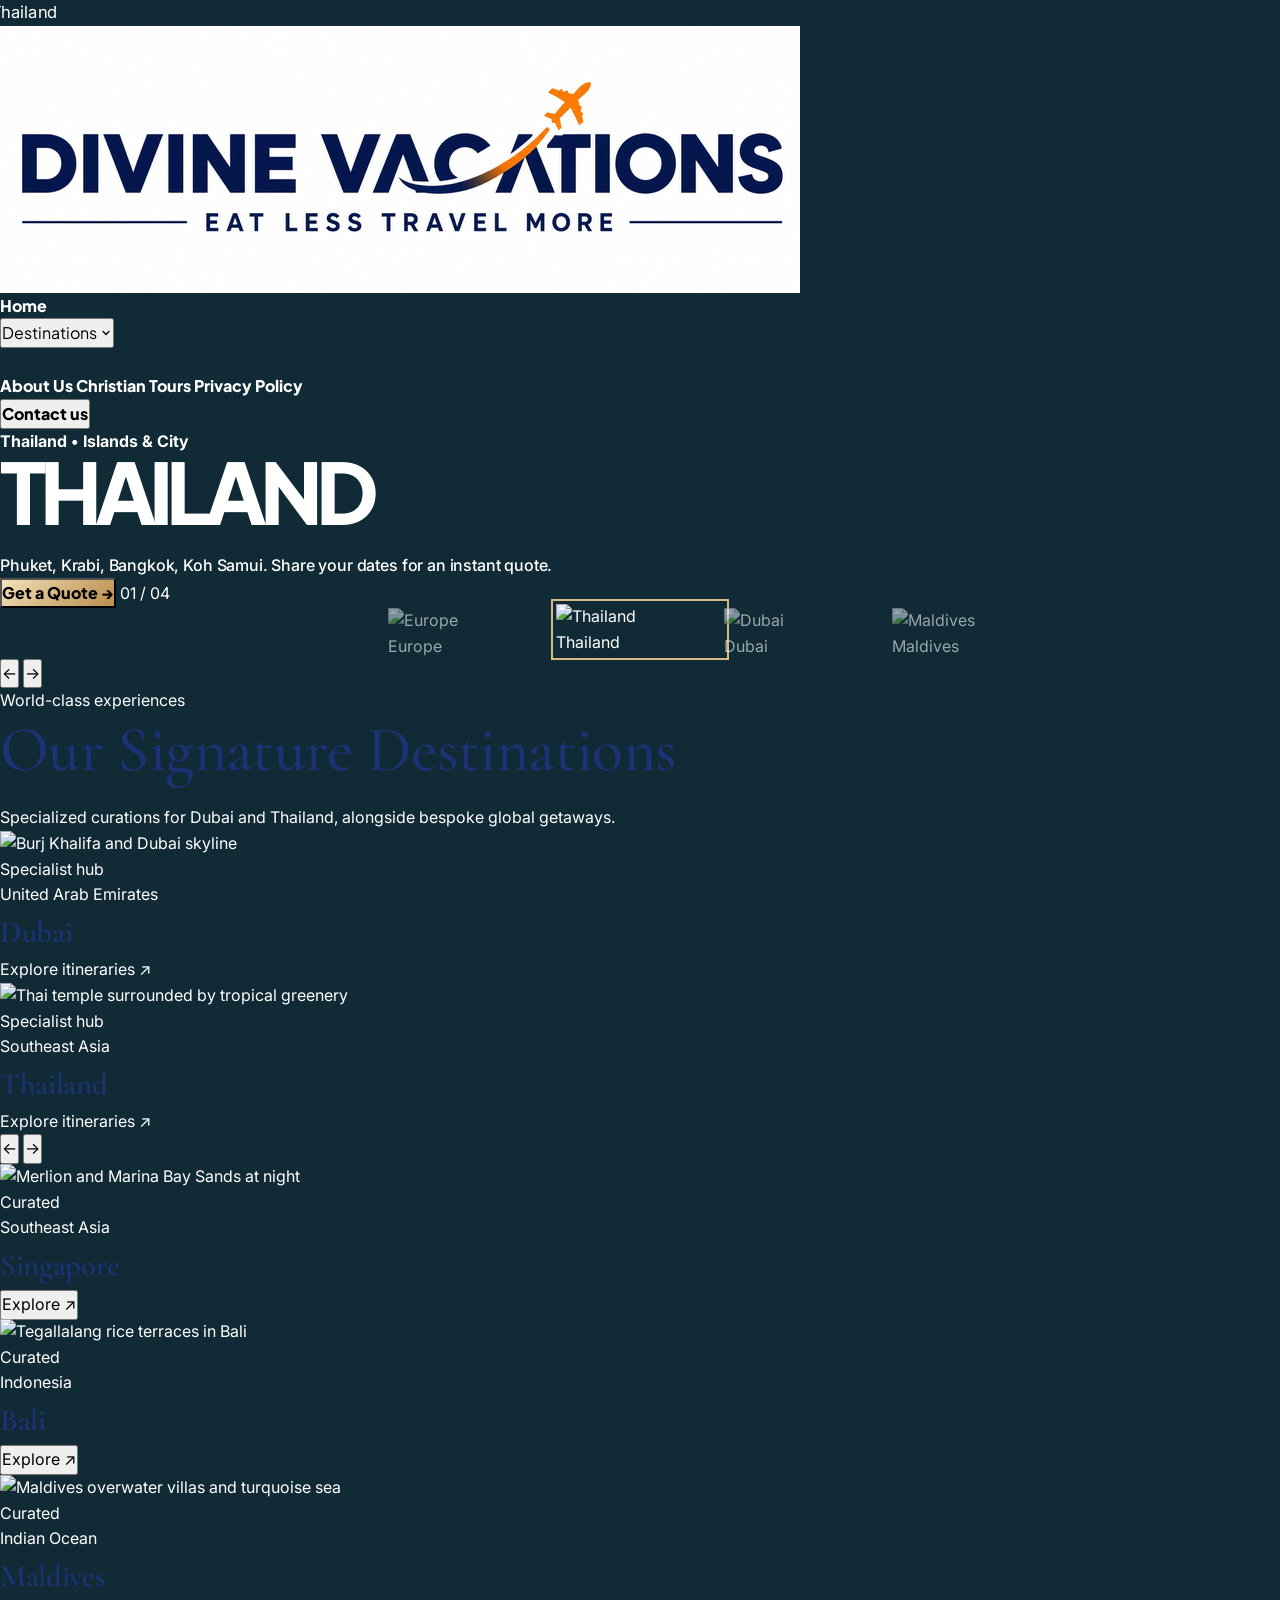
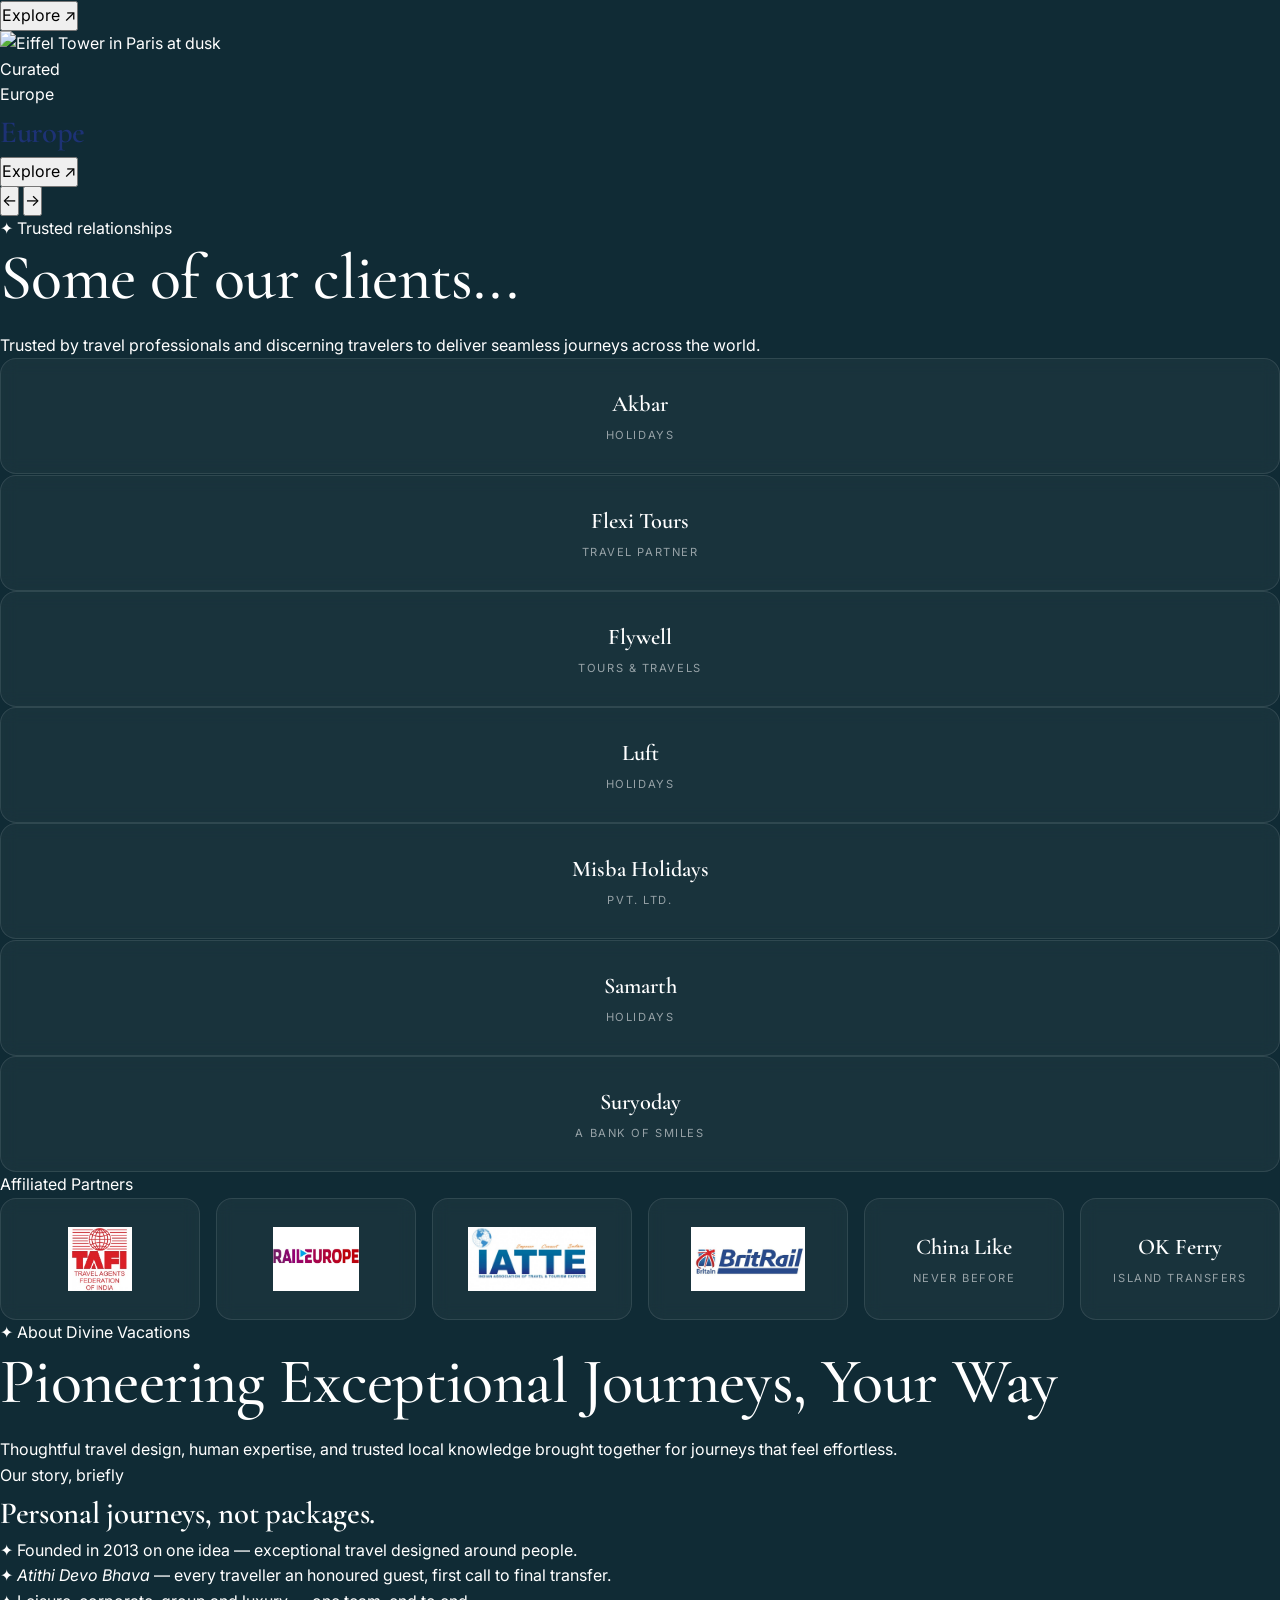
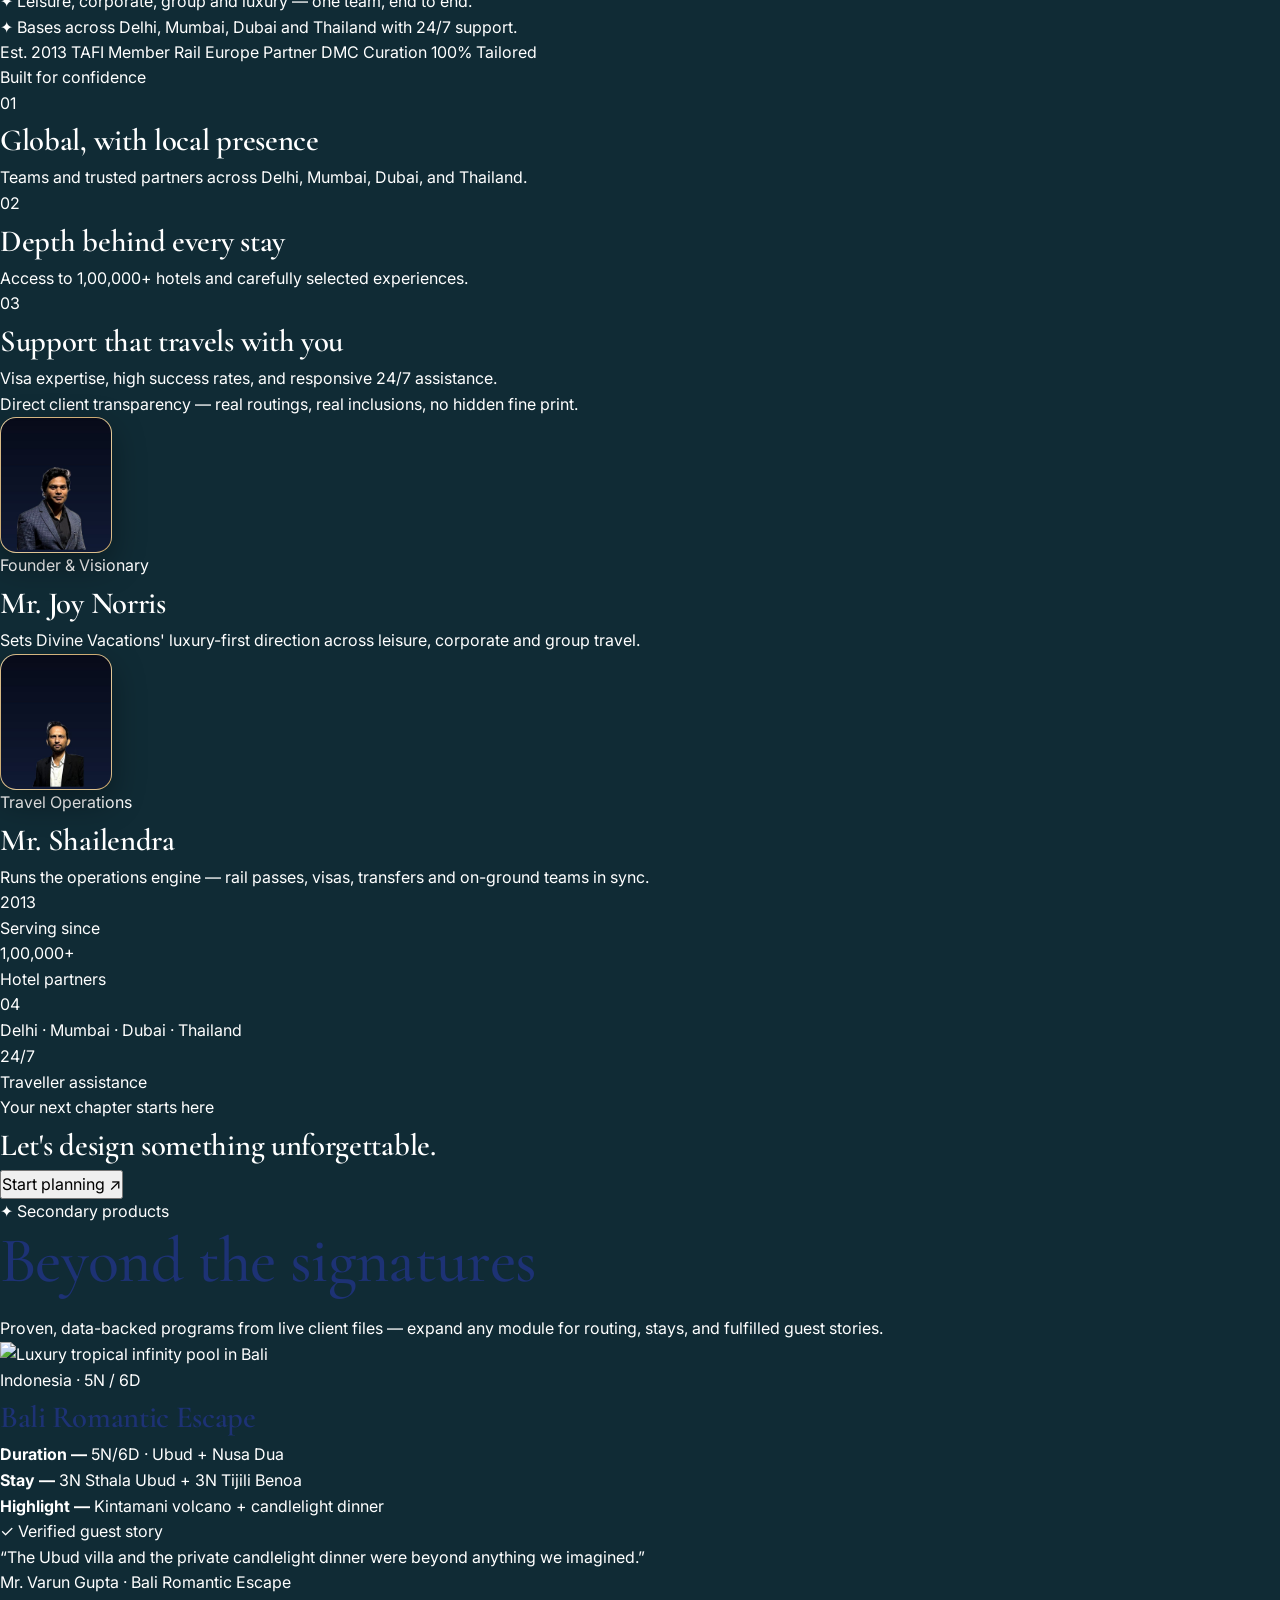
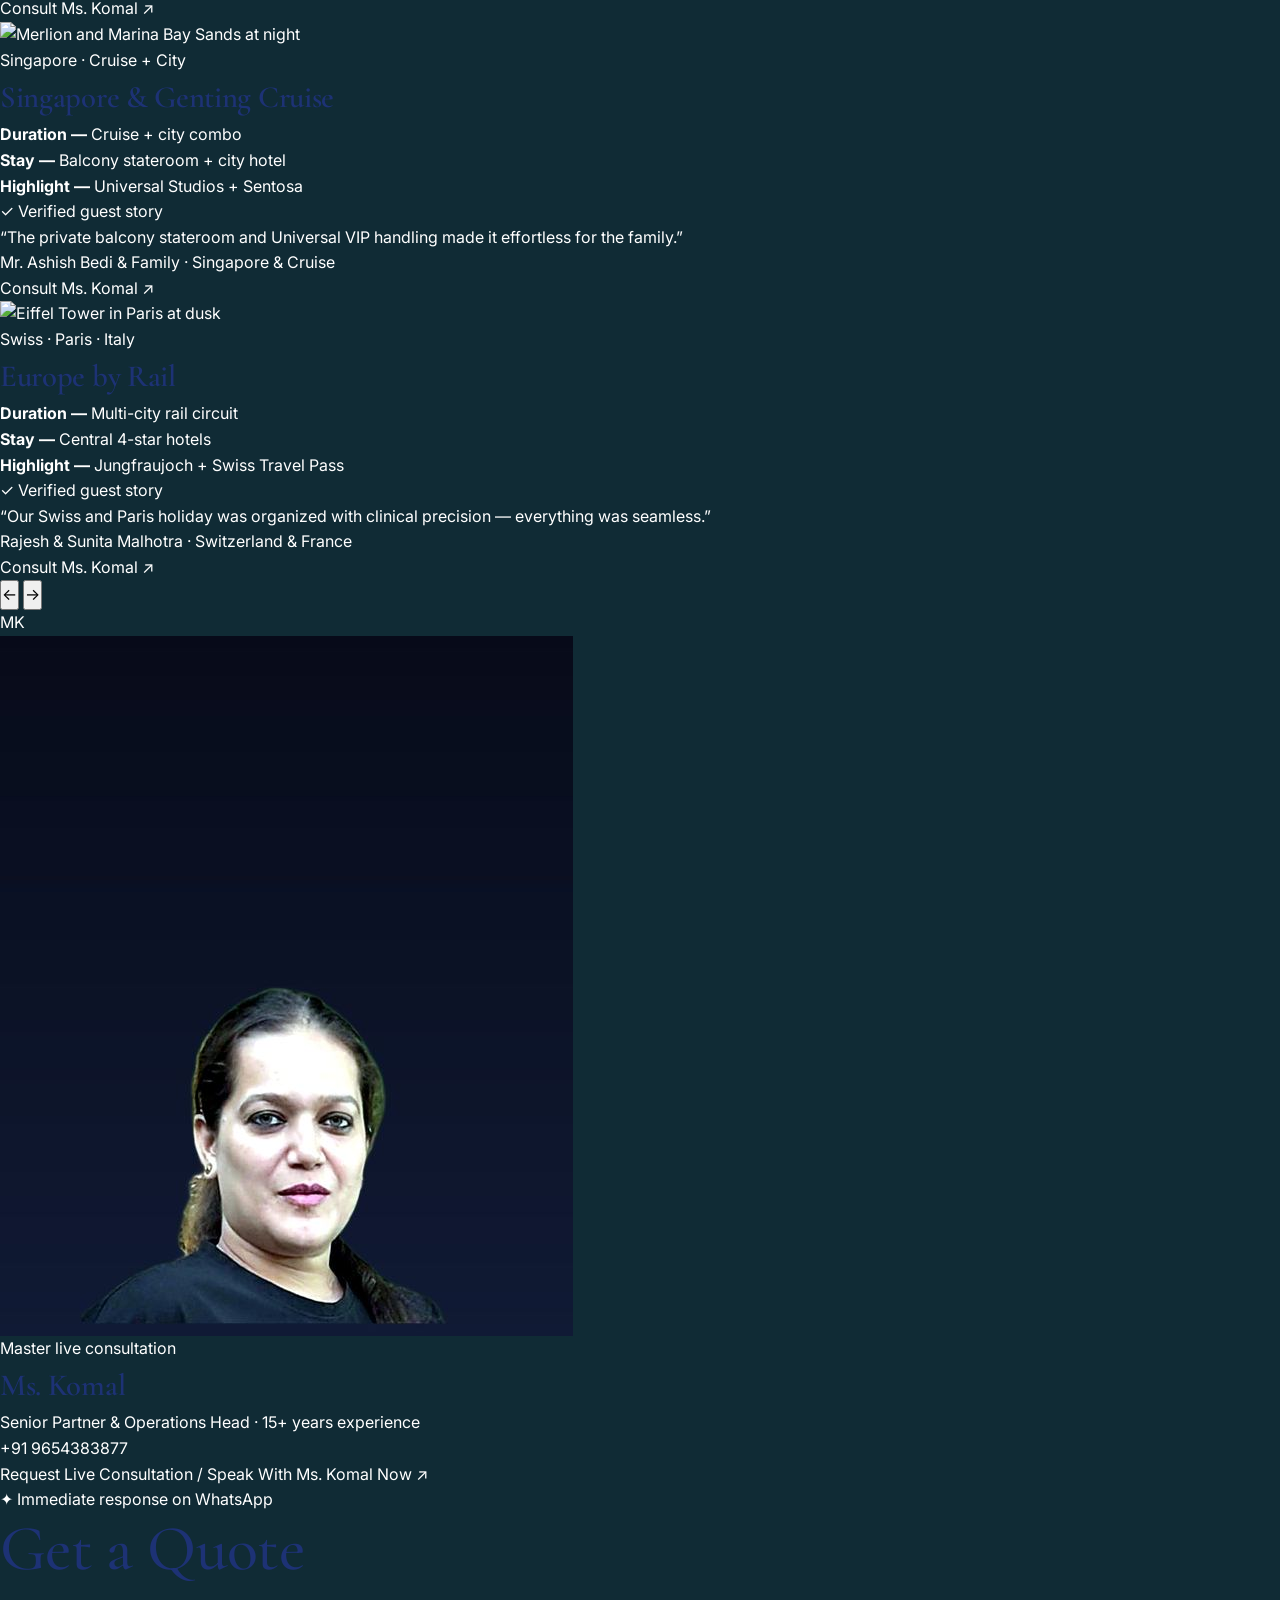
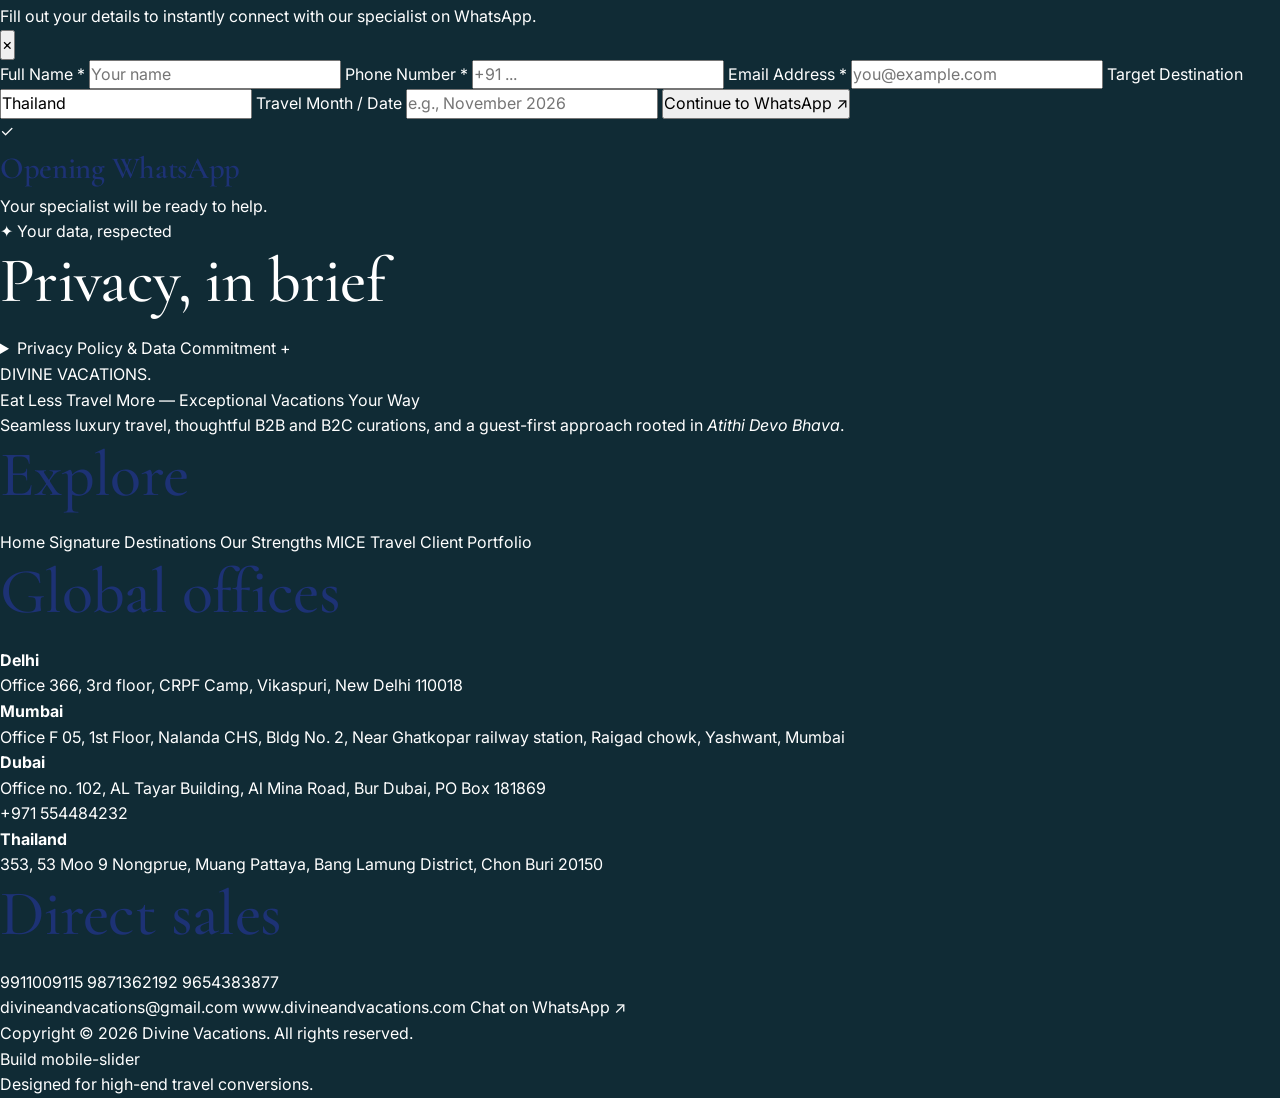
==== index.html @ e7f06c21 "Hero thumbs: store-line queue (fixed frame, array rotation, centered active, stable arrows)" ====
<!doctype html>
<html lang="en" class="bg-[#102b35]">
<head>
  <meta charset="UTF-8" />
  <meta name="viewport" content="width=device-width, initial-scale=1.0" />
  <meta name="description" content="Divine Vacations creates tailored luxury journeys across Asia and the Indian Ocean." />
  <title>Divine Vacations — Curated Journeys</title>

  <script src="https://cdn.tailwindcss.com"></script>
  <script>
    tailwind.config = {
      theme: {
        extend: {
          fontFamily: {
            sans: ["Inter", "sans-serif"],
            serif: ["Cormorant Garamond", "serif"],
            display: ["Plus Jakarta Sans", "sans-serif"]
          },
          colors: {
            ink: "#102b35",
            champagne: "#d8b986"
          }
        }
      }
    };
  </script>

  <link rel="preconnect" href="https://fonts.googleapis.com" />
  <link rel="preconnect" href="https://fonts.gstatic.com" crossorigin />
  <link
    href="https://fonts.googleapis.com/css2?family=Cormorant+Garamond:wght@500;600;700&family=Inter:wght@400;500;600&family=Plus+Jakarta+Sans:wght@600;700;800&display=swap"
    rel="stylesheet"
  />
  <link
    rel="stylesheet"
    href="https://cdn.jsdelivr.net/npm/swiper@11/swiper-bundle.min.css"
  />
  <!-- Swiper.js + GSAP engines -->
  <script src="https://cdn.jsdelivr.net/npm/swiper@11/swiper-bundle.min.js"></script>
  <script src="https://cdnjs.cloudflare.com/ajax/libs/gsap/3.12.2/gsap.min.js"></script>
  <script src="https://cdnjs.cloudflare.com/ajax/libs/gsap/3.12.2/ScrollTrigger.min.js"></script>

  <!-- Portal stylesheet (sections below the hero + quote modal) -->
  <link rel="stylesheet" href="./styles.css" />

  <style>
    * {
      box-sizing: border-box;
    }

    html,
    body {
      margin: 0;
      min-width: 320px;
      background: #102b35;
    }

    body {
      color: white;
      font-family: Inter, sans-serif;
    }

    .swiper-slide {
      height: auto;
    }

    .thumbs .swiper-slide {
      opacity: 0.58;
      cursor: pointer;
      transition:
        opacity 0.25s ease,
        transform 0.25s ease;
    }

    .thumbs .swiper-slide-thumb-active {
      opacity: 1;
      transform: translateY(-4px);
    }

    .thumbs .swiper-slide-thumb-active .thumb-frame {
      outline: 2px solid #d8b986;
      outline-offset: 3px;
    }

    /* Hero thumb store-line queue: fixed frame, cards cycle inside it.
       Unlayered so it wins over Swiper's own slide-width stylesheet. */
    #thumb-slides {
      will-change: transform;
    }

    #thumb-slides > .swiper-slide {
      width: 10rem;
    }

    @media (min-width: 640px) {
      #thumb-slides > .swiper-slide {
        width: 11rem;
      }
    }

    @media (min-width: 768px) {
      #thumb-slides > .swiper-slide {
        width: 168px;
      }
    }

    .hero-image {
      transition: transform 1.8s cubic-bezier(0.2, 0.7, 0.2, 1);
    }

    .main-swiper .swiper-slide-active .hero-image {
      transform: scale(1.04);
    }

    #top header a,
    #top header nav,
    #top header button,
    #top [data-open-quote],
    #top #destinations {
      font-family: "Plus Jakarta Sans", sans-serif;
    }

    #top #slide-eyebrow,
    #top #destinations p {
      font-weight: 700;
    }

    #top #slide-title {
      font-family: "Plus Jakarta Sans", sans-serif;
      font-weight: 800;
      letter-spacing: -0.085em;
      line-height: 0.88;
      color: #fff;
    }

    #top #slide-description {
      font-weight: 500;
      letter-spacing: -0.01em;
    }

    /* Signature destinations: crisp white titles (beats global h-styles) */
    #top #featured-destinations h2,
    #top #featured-destinations h3 {
      color: #fff;
      text-shadow: 0 2px 16px rgba(0, 0, 0, 0.55);
    }

    #top [data-open-quote],
    #top header a {
      font-weight: 800;
    }

    @keyframes ctaGlow {
      0%,
      100% {
        box-shadow:
          0 0 0 0 rgba(216, 185, 134, 0.55),
          0 8px 30px rgba(216, 185, 134, 0.25);
      }
      50% {
        box-shadow:
          0 0 0 12px rgba(216, 185, 134, 0),
          0 8px 38px rgba(216, 185, 134, 0.5);
      }
    }

    @keyframes ctaSheen {
      0% {
        left: -70%;
      }
      55%,
      100% {
        left: 140%;
      }
    }

    .btn-dynamic {
      position: relative;
      overflow: hidden;
      background: linear-gradient(135deg, #f4e3bb 0%, #d8b986 45%, #b98f4e 100%);
      animation: ctaGlow 2.6s ease-in-out infinite;
    }

    .btn-dynamic::after {
      content: "";
      position: absolute;
      top: 0;
      left: -70%;
      width: 45%;
      height: 100%;
      background: linear-gradient(
        100deg,
        transparent,
        rgba(255, 255, 255, 0.75),
        transparent
      );
      transform: skewX(-20deg);
      animation: ctaSheen 3.2s ease-in-out infinite;
      pointer-events: none;
    }

    .btn-dynamic:hover {
      background: #f1dcb5;
    }

    /* Destinations dropdown (glass, midnight) */
    #dest-dropdown-menu {
      opacity: 0;
      visibility: hidden;
      transform: translate(-50%, 8px);
      transition:
        opacity 0.22s ease,
        transform 0.22s ease,
        visibility 0.22s;
      pointer-events: none;
    }

    #dest-dropdown.open #dest-dropdown-menu {
      opacity: 1;
      visibility: visible;
      transform: translate(-50%, 0);
      pointer-events: auto;
    }

    #dest-dropdown.open #dest-chevron {
      transform: rotate(180deg);
    }

    /* Mobile snap carousels for card rows */
    @media (max-width: 1023.5px) {
      .snap-track {
        display: flex;
        overflow-x: auto;
        scroll-snap-type: x mandatory;
        -webkit-overflow-scrolling: touch;
        scrollbar-width: none;
        margin-left: -1.5rem;
        margin-right: -1.5rem;
        padding-left: 1.5rem;
        padding-right: 1.5rem;
        padding-bottom: 0.5rem;
      }

      .snap-track::-webkit-scrollbar {
        display: none;
      }

      .snap-track > * {
        flex: 0 0 78%;
        max-width: 78%;
        scroll-snap-align: center;
      }
    }

    @media (min-width: 640px) and (max-width: 1023.5px) {
      .snap-track > * {
        flex-basis: 47%;
        max-width: 47%;
      }
    }

    /* Animated CTA trailing arrows */
    .offering-action .offering-arrow {
      display: inline-block;
      transition: transform 0.3s ease;
    }

    .offering-card:hover .offering-arrow,
    .offering-action:active .offering-arrow {
      transform: translate(3px, -3px);
    }

    .offering-action:active {
      transform: scale(0.97);
    }

    /* Touch devices: CTAs are hover-revealed on desktop — keep visible */
    @media (hover: none) {
      .offering-action {
        transform: none;
        color: #fff;
      }
    }

    @media (prefers-reduced-motion: reduce) {
      *,
      *::before,
      *::after {
        scroll-behavior: auto !important;
        transition-duration: 0.01ms !important;
        animation-duration: 0.01ms !important;
      }

      .hero-image {
        transform: none !important;
      }
    }
  </style>
</head>
<body>

    <!-- New Tailwind hero brings its own header (see #top below) -->

    <main id="top" class="relative min-h-screen overflow-hidden bg-ink text-white">
    <div class="absolute inset-0">
      <div
        class="swiper main-swiper h-full w-full"
        aria-label="Featured destinations"
      >
        <div id="hero-slides" class="swiper-wrapper"></div>
      </div>

      <div
        class="pointer-events-none absolute inset-0 z-10 bg-[linear-gradient(90deg,rgba(5,20,25,.84),rgba(5,20,25,.38)_55%,rgba(5,20,25,.18)),linear-gradient(0deg,rgba(5,20,25,.72),transparent_60%)]"
      ></div>
    </div>

    <header
      class="relative z-20 flex items-center justify-between px-6 py-6 sm:px-10 lg:px-16"
    >
      <a
        href="#top"
        class="flex items-center"
        aria-label="Divine Vacations home"
      >
        <img
          src="divine-vacations-logo.png"
          alt="Divine Vacations"
          width="800"
          height="267"
          decoding="async"
          fetchpriority="high"
          class="h-10 w-auto rounded-lg border border-white bg-white px-4 py-1 object-contain shadow-lg md:h-14"
        />
      </a>

      <nav
        class="hidden items-center gap-8 text-xs uppercase tracking-[0.2em] text-white/75 md:flex"
        aria-label="Primary navigation"
      >
        <a href="#top" class="transition-colors hover:text-white">Home</a>
        <div class="relative" id="dest-dropdown">
          <button
            id="dest-dropdown-btn"
            type="button"
            aria-expanded="false"
            aria-haspopup="true"
            class="flex items-center gap-2 transition-colors hover:text-white"
          >
            Destinations
            <svg id="dest-chevron" width="12" height="12" viewBox="0 0 24 24" fill="none" stroke="currentColor" stroke-width="2.5" stroke-linecap="round" stroke-linejoin="round" aria-hidden="true" class="transition-transform duration-200"><path d="m6 9 6 6 6-6" /></svg>
          </button>
          <div
            id="dest-dropdown-menu"
            role="menu"
            aria-label="Destinations"
            class="absolute left-1/2 top-full z-50 mt-4 w-72 rounded-2xl border border-white/10 bg-[#070b19]/95 p-2 shadow-[0_24px_60px_rgba(0,0,0,0.5)] backdrop-blur-xl"
          >
            <a href="dubai.html" role="menuitem" class="flex items-center justify-between gap-6 rounded-xl px-4 py-3 transition hover:bg-white/5">
              <span class="text-[13px] font-semibold text-white">Dubai</span>
              <span class="text-[10px] font-semibold uppercase tracking-[0.16em] text-champagne">Exclusive</span>
            </a>
            <a href="thailand.html" role="menuitem" class="flex items-center justify-between gap-6 rounded-xl px-4 py-3 transition hover:bg-white/5">
              <span class="text-[13px] font-semibold text-white">Thailand</span>
              <span class="text-[10px] font-semibold uppercase tracking-[0.16em] text-champagne">Most Popular</span>
            </a>
            <a href="#featured-destinations" role="menuitem" class="flex items-center justify-between gap-6 rounded-xl px-4 py-3 transition hover:bg-white/5">
              <span class="text-[13px] font-semibold text-white">Maldives</span>
              <span class="text-[10px] font-semibold uppercase tracking-[0.16em] text-champagne">Luxury Stay</span>
            </a>
            <a href="#featured-destinations" role="menuitem" class="flex items-center justify-between gap-6 rounded-xl px-4 py-3 transition hover:bg-white/5">
              <span class="text-[13px] font-semibold text-white">Bali</span>
              <span class="text-[10px] font-semibold uppercase tracking-[0.16em] text-champagne">Special Offers</span>
            </a>
            <a href="#featured-destinations" role="menuitem" class="flex items-center justify-between gap-6 rounded-xl px-4 py-3 transition hover:bg-white/5">
              <span class="text-[13px] font-semibold text-white">Singapore</span>
              <span class="text-[10px] font-semibold uppercase tracking-[0.16em] text-champagne">City &amp; Cruise</span>
            </a>
            <a href="#featured-destinations" role="menuitem" class="flex items-center justify-between gap-6 rounded-xl px-4 py-3 transition hover:bg-white/5">
              <span class="text-[13px] font-semibold text-white">Europe</span>
              <span class="text-[10px] font-semibold uppercase tracking-[0.16em] text-champagne">Swiss &amp; Paris</span>
            </a>
          </div>
        </div>
        <a href="#about-brand" class="transition-colors hover:text-white">
          About Us
        </a>
        <a href="pilgrim.html" class="transition-colors hover:text-white">
          Christian Tours
        </a>
        <span class="hidden h-4 w-px bg-white/15 md:block" aria-hidden="true"></span>
        <a href="#privacy-commitment" id="privacy-nav-link" class="text-[10px] tracking-[0.2em] text-white/50 transition-colors hover:text-white">
          Privacy Policy
        </a>
      </nav>

      <button
        data-open-quote
        class="rounded-full border border-white/40 px-5 py-2.5 text-xs uppercase tracking-[0.18em] transition hover:bg-white hover:text-ink"
      >
        Contact us
      </button>
    </header>

    <section
      class="relative z-20 mx-auto flex min-h-[calc(100svh-92px)] w-full max-w-7xl flex-col justify-end px-6 pb-8 pt-10 sm:px-10 lg:px-16"
      aria-label="Featured destination"
    >
      <div class="grid w-full items-end gap-10 lg:grid-cols-[1.05fr_.95fr]">
        <div class="max-w-2xl">
          <p
            id="slide-eyebrow"
            class="text-xs uppercase tracking-[0.28em] text-champagne"
          ></p>
          <h1
            id="slide-title"
            class="mt-4 text-[clamp(3.2rem,8vw,7rem)] uppercase !text-white"
          ></h1>
          <p
            id="slide-description"
            class="mt-4 max-w-xl text-sm leading-relaxed text-white/70 sm:text-base"
          ></p>
          <div class="mt-7 flex flex-wrap items-center gap-5">
            <button
              data-open-quote
              class="btn-dynamic rounded-full px-7 py-3 text-xs uppercase tracking-[0.18em] text-ink transition"
            >
              Get a Quote &rarr;
            </button>
            <span
              id="slide-page"
              class="text-xs tracking-[0.2em] text-white/60"
            ></span>
          </div>
        </div>

        <div class="w-full">
          <div
            class="thumbs w-full overflow-hidden"
            aria-label="Destination thumbnails"
          >
            <div id="thumb-slides" class="swiper-wrapper flex items-end gap-4 px-4"></div>
          </div>
          <div class="mt-4 flex items-center gap-3">
            <button
              id="thumb-prev"
              type="button"
              aria-label="Previous destination"
              class="flex h-11 w-11 items-center justify-center rounded-full border border-white/30 text-white transition hover:bg-white hover:text-ink"
            >
              &larr;
            </button>
            <button
              id="thumb-next"
              type="button"
              aria-label="Next destination"
              class="flex h-11 w-11 items-center justify-center rounded-full border border-white/30 text-white transition hover:bg-white hover:text-ink"
            >
              &rarr;
            </button>
          </div>
        </div>
      </div>
    </section>
  </main>

  <section id="featured-destinations"
    class="relative overflow-hidden bg-[#070b19] px-6 py-24 text-white sm:px-10 lg:px-16 lg:py-32"
    aria-labelledby="offerings-title"
  >
    <div class="pointer-events-none absolute inset-x-0 top-0 h-28 bg-gradient-to-b from-[#102b35] to-transparent"></div>
    <div class="pointer-events-none absolute -left-32 top-32 h-80 w-80 rounded-full bg-blue-600/15 blur-3xl"></div>
    <div class="pointer-events-none absolute -right-40 bottom-0 h-96 w-96 rounded-full bg-indigo-600/10 blur-3xl"></div>

    <div class="relative mx-auto max-w-7xl">
      <div class="offerings-header max-w-2xl">
        <p class="text-xs font-semibold uppercase tracking-[0.28em] text-blue-300">
          World-class experiences
        </p>
        <h2
          id="offerings-title"
          class="mt-5 font-display font-extrabold uppercase !text-white text-[clamp(2.6rem,6vw,5.25rem)] leading-[0.95] tracking-[-0.04em]"
        >
          Our Signature Destinations
        </h2>
        <p class="mt-6 max-w-xl text-sm leading-7 text-gray-300 sm:text-base">
          Specialized curations for Dubai and Thailand, alongside bespoke global getaways.
        </p>
      </div>

      <div id="offering-grid" class="snap-track mt-14 grid gap-5 lg:grid-cols-2">
        <article class="offering-card group relative min-h-[28rem] overflow-hidden rounded-2xl border border-white/10 bg-[#10182d] lg:min-h-[34rem]">
          <img
            class="offering-image absolute inset-0 h-full w-full object-cover transition duration-700 ease-out group-hover:scale-105"
            src="https://images.unsplash.com/photo-1580674684081-7617fbf3d745?auto=format&fit=crop&w=1800&q=80"
            alt="Burj Khalifa and Dubai skyline"
            loading="lazy"
            decoding="async"
          />
          <div class="absolute inset-0 bg-gradient-to-t from-[#070b19] via-[#070b19]/35 to-transparent"></div>
          <span class="absolute right-5 top-5 rounded-full border border-white/15 bg-white/10 px-3 py-1.5 text-[10px] font-semibold uppercase tracking-[0.18em] text-white/80 backdrop-blur-md">
            Specialist hub
          </span>
          <div class="absolute inset-x-6 bottom-6 sm:inset-x-8 sm:bottom-8">
            <p class="text-xs uppercase tracking-[0.22em] text-blue-300">
              United Arab Emirates
            </p>
            <h3 class="mt-2 font-serif !text-white text-5xl">Dubai</h3>
            <a
              href="dubai.html"
              class="offering-action mt-5 inline-flex translate-y-3 items-center gap-2 text-xs font-semibold uppercase tracking-[0.16em] text-white/0 transition duration-300 group-hover:translate-y-0 group-hover:text-white"
            >
              Explore itineraries
              <span aria-hidden="true">↗</span>
            </a>
          </div>
        </article>

        <article class="offering-card group relative min-h-[28rem] overflow-hidden rounded-2xl border border-white/10 bg-[#10182d] lg:min-h-[34rem]">
          <img
            class="offering-image absolute inset-0 h-full w-full object-cover transition duration-700 ease-out group-hover:scale-105"
            src="https://images.unsplash.com/photo-1552465011-b4e21bf6e79a?auto=format&fit=crop&w=1800&q=80"
            alt="Thai temple surrounded by tropical greenery"
            loading="lazy"
            decoding="async"
          />
          <div class="absolute inset-0 bg-gradient-to-t from-[#070b19] via-[#070b19]/35 to-transparent"></div>
          <span class="absolute right-5 top-5 rounded-full border border-white/15 bg-white/10 px-3 py-1.5 text-[10px] font-semibold uppercase tracking-[0.18em] text-white/80 backdrop-blur-md">
            Specialist hub
          </span>
          <div class="absolute inset-x-6 bottom-6 sm:inset-x-8 sm:bottom-8">
            <p class="text-xs uppercase tracking-[0.22em] text-blue-300">
              Southeast Asia
            </p>
            <h3 class="mt-2 font-serif !text-white text-5xl">Thailand</h3>
            <a
              href="thailand.html"
              class="offering-action mt-5 inline-flex translate-y-3 items-center gap-2 text-xs font-semibold uppercase tracking-[0.16em] text-white/0 transition duration-300 group-hover:translate-y-0 group-hover:text-white"
            >
              Explore itineraries
              <span aria-hidden="true">↗</span>
            </a>
          </div>
        </article>
      </div>

      <div class="mt-4 flex justify-end gap-3 lg:hidden" data-track-nav="offering-grid">
        <button type="button" data-dir="-1" aria-label="Previous destinations" class="flex h-11 w-11 items-center justify-center rounded-full border border-white/25 text-white transition hover:bg-white hover:text-[#07111f]">←</button>
        <button type="button" data-dir="1" aria-label="Next destinations" class="flex h-11 w-11 items-center justify-center rounded-full border border-white/25 text-white transition hover:bg-white hover:text-[#07111f]">→</button>
      </div>

      <div id="offering-grid-small" class="snap-track mt-5 grid gap-5 sm:grid-cols-2 lg:grid-cols-4">
        <article class="offering-card group relative min-h-[23rem] overflow-hidden rounded-2xl border border-white/10 bg-[#10182d]">
          <img
            class="offering-image absolute inset-0 h-full w-full object-cover transition duration-700 ease-out group-hover:scale-105"
            src="https://images.unsplash.com/photo-1565967511849-76a60a516170?auto=format&fit=crop&w=1200&q=80"
            alt="Merlion and Marina Bay Sands at night"
            loading="lazy"
            decoding="async"
          />
          <div class="absolute inset-0 bg-gradient-to-t from-[#070b19] via-[#070b19]/30 to-transparent"></div>
          <span class="absolute right-4 top-4 rounded-full border border-white/15 bg-white/10 px-3 py-1.5 text-[10px] uppercase tracking-[0.16em] backdrop-blur-md">
            Curated
          </span>
          <div class="absolute inset-x-5 bottom-5">
            <p class="text-[10px] uppercase tracking-[0.2em] text-blue-300">
              Southeast Asia
            </p>
            <h3 class="mt-2 font-serif !text-white text-4xl">Singapore</h3>
            <button
              type="button"
              data-open-quote
              class="offering-action mt-4 inline-flex translate-y-3 items-center gap-2 text-xs font-semibold uppercase tracking-[0.14em] text-white/0 transition duration-300 group-hover:translate-y-0 group-hover:text-white"
            >
              Explore ↗
            </button>
          </div>
        </article>

        <article class="offering-card group relative min-h-[23rem] overflow-hidden rounded-2xl border border-white/10 bg-[#10182d]">
          <img
            class="offering-image absolute inset-0 h-full w-full object-cover transition duration-700 ease-out group-hover:scale-105"
            src="https://images.unsplash.com/photo-1555400038-63f5ba517a47?auto=format&fit=crop&w=1200&q=80"
            alt="Tegallalang rice terraces in Bali"
            loading="lazy"
            decoding="async"
          />
          <div class="absolute inset-0 bg-gradient-to-t from-[#070b19] via-[#070b19]/30 to-transparent"></div>
          <span class="absolute right-4 top-4 rounded-full border border-white/15 bg-white/10 px-3 py-1.5 text-[10px] uppercase tracking-[0.16em] backdrop-blur-md">
            Curated
          </span>
          <div class="absolute inset-x-5 bottom-5">
            <p class="text-[10px] uppercase tracking-[0.2em] text-blue-300">
              Indonesia
            </p>
            <h3 class="mt-2 font-serif !text-white text-4xl">Bali</h3>
            <button
              type="button"
              data-open-quote
              class="offering-action mt-4 inline-flex translate-y-3 items-center gap-2 text-xs font-semibold uppercase tracking-[0.14em] text-white/0 transition duration-300 group-hover:translate-y-0 group-hover:text-white"
            >
              Explore ↗
            </button>
          </div>
        </article>

        <article class="offering-card group relative min-h-[23rem] overflow-hidden rounded-2xl border border-white/10 bg-[#10182d]">
          <img
            class="offering-image absolute inset-0 h-full w-full object-cover transition duration-700 ease-out group-hover:scale-105"
            src="https://images.unsplash.com/photo-1514282401047-d79a71a590e8?auto=format&fit=crop&w=1200&q=80"
            alt="Maldives overwater villas and turquoise sea"
            loading="lazy"
            decoding="async"
          />
          <div class="absolute inset-0 bg-gradient-to-t from-[#070b19] via-[#070b19]/30 to-transparent"></div>
          <span class="absolute right-4 top-4 rounded-full border border-white/15 bg-white/10 px-3 py-1.5 text-[10px] uppercase tracking-[0.16em] backdrop-blur-md">
            Curated
          </span>
          <div class="absolute inset-x-5 bottom-5">
            <p class="text-[10px] uppercase tracking-[0.2em] text-blue-300">
              Indian Ocean
            </p>
            <h3 class="mt-2 font-serif !text-white text-4xl">Maldives</h3>
            <button
              type="button"
              data-open-quote
              class="offering-action mt-4 inline-flex translate-y-3 items-center gap-2 text-xs font-semibold uppercase tracking-[0.14em] text-white/0 transition duration-300 group-hover:translate-y-0 group-hover:text-white"
            >
              Explore ↗
            </button>
          </div>
        </article>

        <article class="offering-card group relative min-h-[23rem] overflow-hidden rounded-2xl border border-white/10 bg-[#10182d]">
          <img
            class="offering-image absolute inset-0 h-full w-full object-cover transition duration-700 ease-out group-hover:scale-105"
            src="https://images.unsplash.com/photo-1502602898657-3e91760cbb34?auto=format&fit=crop&w=1200&q=80"
            alt="Eiffel Tower in Paris at dusk"
            loading="lazy"
            decoding="async"
          />
          <div class="absolute inset-0 bg-gradient-to-t from-[#070b19] via-[#070b19]/30 to-transparent"></div>
          <span class="absolute right-4 top-4 rounded-full border border-white/15 bg-white/10 px-3 py-1.5 text-[10px] uppercase tracking-[0.16em] backdrop-blur-md">
            Curated
          </span>
          <div class="absolute inset-x-5 bottom-5">
            <p class="text-[10px] uppercase tracking-[0.2em] text-blue-300">
              Europe
            </p>
            <h3 class="mt-2 font-serif !text-white text-4xl">Europe</h3>
            <button
              type="button"
              data-open-quote
              class="offering-action mt-4 inline-flex translate-y-3 items-center gap-2 text-xs font-semibold uppercase tracking-[0.14em] text-white/0 transition duration-300 group-hover:translate-y-0 group-hover:text-white"
            >
              Explore ↗
            </button>
          </div>
        </article>
      </div>

      <div class="mt-4 flex justify-end gap-3 lg:hidden" data-track-nav="offering-grid-small">
        <button type="button" data-dir="-1" aria-label="Previous destinations" class="flex h-11 w-11 items-center justify-center rounded-full border border-white/25 text-white transition hover:bg-white hover:text-[#07111f]">←</button>
        <button type="button" data-dir="1" aria-label="Next destinations" class="flex h-11 w-11 items-center justify-center rounded-full border border-white/25 text-white transition hover:bg-white hover:text-[#07111f]">→</button>
      </div>
    </div>
  </section>

  <style>
    .offerings-header,
    .offering-card {
      opacity: 0;
      transform: translate3d(0, 42px, 0);
      transition:
        opacity 0.85s cubic-bezier(0.22, 1, 0.36, 1),
        transform 0.85s cubic-bezier(0.22, 1, 0.36, 1);
      will-change: opacity, transform;
    }

    .offering-card:nth-child(1) {
      transform: translate3d(-42px, 0, 0);
    }

    .offering-card:nth-child(2) {
      transform: translate3d(42px, 0, 0);
    }

    .offerings-header.is-visible,
    .offering-card.is-visible {
      opacity: 1;
      transform: translate3d(0, 0, 0);
    }

    #offering-grid .offering-card:nth-child(2) {
      transition-delay: 100ms;
    }

    #offering-grid + div .offering-card:nth-child(1) {
      transition-delay: 180ms;
    }

    #offering-grid + div .offering-card:nth-child(2) {
      transition-delay: 260ms;
    }

    #offering-grid + div .offering-card:nth-child(3) {
      transition-delay: 340ms;
    }

    #offering-grid + div .offering-card:nth-child(4) {
      transition-delay: 420ms;
    }

    @media (prefers-reduced-motion: reduce) {
      .offerings-header,
      .offering-card {
        opacity: 1;
        transform: none;
        transition: none;
      }
    }
  </style>

  <script>
    (() => {
      const section = document.querySelector("#featured-destinations");

      if (!section) return;

      const revealItems = section.querySelectorAll(
        ".offerings-header, .offering-card"
      );

      const observer = new IntersectionObserver(
        (entries, instance) => {
          entries.forEach((entry) => {
            if (!entry.isIntersecting) return;

            entry.target.classList.add("is-visible");
            instance.unobserve(entry.target);
          });
        },
        {
          threshold: 0.01,
          rootMargin: "0px 0px 12% 0px"
        }
      );

      revealItems.forEach((item) => observer.observe(item));
    })();
  </script>

  <section
    id="trust-credibility"
    class="relative overflow-hidden bg-[#070b19] px-6 py-24 text-white sm:px-10 lg:px-16 lg:py-32"
    aria-labelledby="trust-title"
  >
    <div class="pointer-events-none absolute left-1/2 top-24 h-80 w-80 -translate-x-1/2 rounded-full bg-blue-600/10 blur-3xl"></div>

    <div class="relative mx-auto max-w-7xl">
      <div class="trust-intro mx-auto max-w-3xl text-center">
        <p class="text-xs font-semibold uppercase tracking-[0.28em] text-blue-300">
          ✦ Trusted relationships
        </p>
        <h2
          id="trust-title"
          class="mt-5 font-display font-extrabold uppercase !text-white text-[clamp(2.6rem,6vw,5.25rem)] leading-[0.95] tracking-[-0.04em]"
        >
          Some of our clients...
        </h2>
        <p class="mt-6 text-sm leading-7 text-gray-300 sm:text-base">
          Trusted by travel professionals and discerning travelers to deliver
          seamless journeys across the world.
        </p>
      </div>

      <div class="mt-14 grid grid-cols-2 gap-4 sm:grid-cols-3 lg:grid-cols-4">
        <article class="partner-card">
          <p>Akbar</p>
          <span>Holidays</span>
        </article>
        <article class="partner-card">
          <p>Flexi Tours</p>
          <span>Travel partner</span>
        </article>
        <article class="partner-card">
          <p>Flywell</p>
          <span>Tours &amp; Travels</span>
        </article>
        <article class="partner-card">
          <p>Luft</p>
          <span>Holidays</span>
        </article>
        <article class="partner-card">
          <p>Misba Holidays</p>
          <span>Pvt. Ltd.</span>
        </article>
        <article class="partner-card">
          <p>Samarth</p>
          <span>Holidays</span>
        </article>
        <article class="partner-card sm:col-span-3 lg:col-span-2">
          <p>Suryoday</p>
          <span>A Bank of Smiles</span>
        </article>
      </div>

      <div class="mt-20 text-center">
        <span
          class="inline-flex rounded-full border border-blue-400/30 bg-blue-500/10 px-5 py-2 text-xs font-semibold uppercase tracking-[0.2em] text-blue-300"
        >
          Affiliated Partners
        </span>
      </div>

      <!-- SWAP: save each official logo under images/partners/ with the exact
           filename below. Tiles show the names until the files exist. -->
      <div class="partner-logo-grid mt-8">
        <article class="partner-card partner-logo-card">
          <img src="images/partners/tafi.png" alt="TAFI — Travel Agents Federation of India" loading="lazy" decoding="async" onload="this.parentElement.classList.add('has-logo')" onerror="this.remove()" />
          <p>TAFI</p>
          <span>Industry affiliation</span>
        </article>
        <article class="partner-card partner-logo-card">
          <img src="images/partners/rail-europe.png" alt="Rail Europe" loading="lazy" decoding="async" onload="this.parentElement.classList.add('has-logo')" onerror="this.remove()" />
          <p>Rail Europe</p>
          <span>Rail journeys</span>
        </article>
        <article class="partner-card partner-logo-card">
          <img src="images/partners/iatte.png" alt="IATTE — Indian Association of Travel and Tourism Experts" loading="lazy" decoding="async" onload="this.parentElement.classList.add('has-logo')" onerror="this.remove()" />
          <p>IATTE</p>
          <span>Travel &amp; tourism</span>
        </article>
        <article class="partner-card partner-logo-card">
          <img src="images/partners/britrail.png" alt="BritRail" loading="lazy" decoding="async" onload="this.parentElement.classList.add('has-logo')" onerror="this.remove()" />
          <p>BritRail</p>
          <span>UK rail passes</span>
        </article>
        <article class="partner-card partner-logo-card">
          <img src="images/partners/china-like-never-before.png" alt="China Like Never Before" loading="lazy" decoding="async" onload="this.parentElement.classList.add('has-logo')" onerror="this.remove()" />
          <p>China Like</p>
          <span>Never Before</span>
        </article>
        <article class="partner-card partner-logo-card">
          <img src="images/partners/ok-ferry.png" alt="OK Ferry" loading="lazy" decoding="async" onload="this.parentElement.classList.add('has-logo')" onerror="this.remove()" />
          <p>OK Ferry</p>
          <span>Island transfers</span>
        </article>
      </div>
    </div>
  </section>

  <style>
    #trust-credibility h2 {
      color: #fff;
    }

    #trust-credibility .partner-logo-grid {
      display: grid;
      grid-template-columns: repeat(2, 1fr);
      gap: 0.75rem;
    }

    #trust-credibility .partner-logo-card {
      background: #fff;
      border: 1px solid rgba(255, 255, 255, 0.9);
      border-radius: 0.9rem;
      width: auto;
      min-height: 4.5rem;
      display: flex;
      flex-direction: column;
      align-items: center;
      justify-content: center;
      padding: 0.65rem 0.75rem;
      text-align: center;
    }

    #trust-credibility .partner-logo-card img {
      display: block;
      max-width: 100%;
      max-height: 2.75rem;
      width: auto;
      height: auto;
      object-fit: contain;
    }

    @media (min-width: 640px) {
      #trust-credibility .partner-logo-grid {
        grid-template-columns: repeat(3, 1fr);
        gap: 1rem;
      }

      #trust-credibility .partner-logo-card {
        min-height: 5.5rem;
        padding: 0.8rem 1rem;
      }

      #trust-credibility .partner-logo-card img {
        max-height: 3.5rem;
      }
    }

    @media (min-width: 1024px) {
      #trust-credibility .partner-logo-grid {
        grid-template-columns: repeat(6, 1fr);
      }

      #trust-credibility .partner-logo-card {
        min-height: 6rem;
        padding: 0.9rem 1rem;
      }

      #trust-credibility .partner-logo-card img {
        max-height: 4rem;
      }
    }

    #trust-credibility .partner-logo-card p {
      font-family: "Plus Jakarta Sans", sans-serif;
      font-size: 0.8rem;
      font-weight: 700;
      color: #102b35;
      margin: 0;
    }

    #trust-credibility .partner-logo-card span {
      font-size: 0.62rem;
      letter-spacing: 0.12em;
      text-transform: uppercase;
      color: #5b6b7b;
    }

    #trust-credibility .partner-logo-card.has-logo p,
    #trust-credibility .partner-logo-card.has-logo span {
      display: none;
    }

    #trust-credibility .partner-card {
      background: rgba(255, 255, 255, 0.04);
      border: 1px solid rgba(255, 255, 255, 0.1);
      border-radius: 1rem;
      padding: 1.75rem 1.5rem;
      text-align: center;
      backdrop-filter: blur(8px);
      -webkit-backdrop-filter: blur(8px);
    }

    #trust-credibility .partner-card p {
      font-family: "Cormorant Garamond", serif;
      font-size: 1.4rem;
      font-weight: 600;
      color: #fff;
      margin: 0 0 0.35rem;
    }

    #trust-credibility .partner-card span {
      font-size: 0.7rem;
      letter-spacing: 0.14em;
      text-transform: uppercase;
      color: rgba(255, 255, 255, 0.55);
    }

    .trust-intro,
    .partner-card {
      opacity: 0;
      transform: translate3d(0, 36px, 0);
      transition:
        opacity 0.85s cubic-bezier(0.22, 1, 0.36, 1),
        transform 0.85s cubic-bezier(0.22, 1, 0.36, 1);
      will-change: opacity, transform;
    }

    .partner-card:nth-child(2) {
      transition-delay: 100ms;
    }

    .partner-card:nth-child(3) {
      transition-delay: 180ms;
    }

    .partner-card:nth-child(4) {
      transition-delay: 260ms;
    }

    .partner-card:nth-child(5) {
      transition-delay: 340ms;
    }

    .partner-card:nth-child(6) {
      transition-delay: 420ms;
    }

    .partner-card:nth-child(7) {
      transition-delay: 500ms;
    }

    .trust-intro.is-visible,
    .partner-card.is-visible {
      opacity: 1;
      transform: translate3d(0, 0, 0);
    }

    @media (prefers-reduced-motion: reduce) {
      .trust-intro,
      .partner-card {
        opacity: 1;
        transform: none;
        transition: none;
      }
    }
  </style>

  <script>
    (() => {
      const section = document.querySelector("#trust-credibility");

      if (!section) return;

      const revealItems = section.querySelectorAll(
        ".trust-intro, .partner-card"
      );

      const observer = new IntersectionObserver(
        (entries, instance) => {
          entries.forEach((entry) => {
            if (!entry.isIntersecting) return;

            entry.target.classList.add("is-visible");
            instance.unobserve(entry.target);
          });
        },
        {
          threshold: 0.01,
          rootMargin: "0px 0px 12% 0px"
        }
      );

      revealItems.forEach((item) => observer.observe(item));
    })();
  </script>

  <section
    id="about-brand"
    class="relative overflow-hidden bg-[#070b19] px-6 py-24 text-white sm:px-10 lg:px-16 lg:py-32"
    aria-labelledby="about-title"
  >
    <div class="pointer-events-none absolute right-0 top-1/4 h-96 w-96 rounded-full bg-blue-600/10 blur-3xl"></div>

    <div class="relative mx-auto max-w-7xl">
      <div class="about-intro mx-auto max-w-3xl text-center">
        <p class="text-xs font-semibold uppercase tracking-[0.28em] text-blue-300">
          ✦ About Divine Vacations
        </p>
        <h2
          id="about-title"
          class="mt-5 font-display font-extrabold uppercase !text-white text-[clamp(2.6rem,6vw,5.25rem)] leading-[0.95] tracking-[-0.04em]"
        >
          Pioneering Exceptional Journeys, Your Way
        </h2>
        <p class="mt-6 text-sm leading-7 text-gray-300 sm:text-base">
          Thoughtful travel design, human expertise, and trusted local knowledge
          brought together for journeys that feel effortless.
        </p>
      </div>

      <div class="mt-14 grid gap-5 lg:grid-cols-[1.15fr_.85fr]">
        <article
          class="about-card rounded-2xl border border-white/10 bg-[#10182d]/80 p-7 backdrop-blur-md sm:p-10"
        >
          <p class="text-xs font-semibold uppercase tracking-[0.2em] text-blue-300">
            Our story, briefly
          </p>
          <h3 class="mt-6 max-w-2xl font-serif !text-white text-4xl leading-tight sm:text-5xl">
            Personal journeys, not packages.
          </h3>
          <ul class="mt-8 space-y-4 text-sm leading-7 text-gray-300">
            <li class="flex gap-3">
              <span aria-hidden="true" class="mt-1 text-blue-300">✦</span>
              <span>Founded in 2013 on one idea — exceptional travel designed around people.</span>
            </li>
            <li class="flex gap-3">
              <span aria-hidden="true" class="mt-1 text-blue-300">✦</span>
              <span><em class="text-white">Atithi Devo Bhava</em> — every traveller an honoured guest, first call to final transfer.</span>
            </li>
            <li class="flex gap-3">
              <span aria-hidden="true" class="mt-1 text-blue-300">✦</span>
              <span>Leisure, corporate, group and luxury — one team, end to end.</span>
            </li>
            <li class="flex gap-3">
              <span aria-hidden="true" class="mt-1 text-blue-300">✦</span>
              <span>Bases across Delhi, Mumbai, Dubai and Thailand with 24/7 support.</span>
            </li>
          </ul>
          <div class="mt-8 flex flex-wrap gap-2 border-t border-white/10 pt-7">
            <span class="rounded-full border border-blue-400/30 bg-blue-500/10 px-4 py-1.5 text-[10px] font-bold uppercase tracking-[0.16em] text-blue-200">Est. 2013</span>
            <span class="rounded-full border border-blue-400/30 bg-blue-500/10 px-4 py-1.5 text-[10px] font-bold uppercase tracking-[0.16em] text-blue-200">TAFI Member</span>
            <span class="rounded-full border border-blue-400/30 bg-blue-500/10 px-4 py-1.5 text-[10px] font-bold uppercase tracking-[0.16em] text-blue-200">Rail Europe Partner</span>
            <span class="rounded-full border border-blue-400/30 bg-blue-500/10 px-4 py-1.5 text-[10px] font-bold uppercase tracking-[0.16em] text-blue-200">DMC Curation</span>
            <span class="rounded-full border border-blue-400/30 bg-blue-500/10 px-4 py-1.5 text-[10px] font-bold uppercase tracking-[0.16em] text-blue-200">100% Tailored</span>
          </div>
        </article>

        <article
          class="about-card rounded-2xl border border-white/10 bg-[#10182d]/80 p-7 backdrop-blur-md sm:p-10"
        >
          <p class="text-xs font-semibold uppercase tracking-[0.2em] text-blue-300">
            Built for confidence
          </p>
          <div class="mt-8 space-y-6">
            <div class="flex gap-4">
              <span class="mt-1 text-blue-300">01</span>
              <div>
                <h3 class="font-serif !text-white text-2xl">
                  Global, with local presence
                </h3>
                <p class="mt-2 text-sm leading-6 text-gray-400">
                  Teams and trusted partners across Delhi, Mumbai, Dubai, and
                  Thailand.
                </p>
              </div>
            </div>
            <div class="h-px bg-white/10"></div>
            <div class="flex gap-4">
              <span class="mt-1 text-blue-300">02</span>
              <div>
                <h3 class="font-serif !text-white text-2xl">
                  Depth behind every stay
                </h3>
                <p class="mt-2 text-sm leading-6 text-gray-400">
                  Access to 1,00,000+ hotels and carefully selected experiences.
                </p>
              </div>
            </div>
            <div class="h-px bg-white/10"></div>
            <div class="flex gap-4">
              <span class="mt-1 text-blue-300">03</span>
              <div>
                <h3 class="font-serif !text-white text-2xl">
                  Support that travels with you
                </h3>
                <p class="mt-2 text-sm leading-6 text-gray-400">
                  Visa expertise, high success rates, and responsive 24/7
                  assistance.
                </p>
              </div>
            </div>
          </div>
          <div class="mt-8 rounded-xl border border-white/10 bg-white/[0.03] p-5 text-sm leading-6 text-gray-300">
            <span class="font-semibold text-white">Direct client transparency — </span>
            real routings, real inclusions, no hidden fine print.
          </div>
        </article>
      </div>

      <div class="mt-5 grid gap-5 md:grid-cols-2">
        <article class="about-card flex gap-6 rounded-2xl border border-white/10 bg-[#10182d]/80 p-7 backdrop-blur-md sm:items-center sm:p-8">
          <span class="founder-photo">JN<img src="images/team/joy-norris.jpg" alt="Mr. Joy Norris" loading="lazy" decoding="async" /></span>
          <div>
            <p class="text-[10px] font-bold uppercase tracking-[0.2em] text-blue-300">Founder &amp; Visionary</p>
            <h3 class="mt-2 font-serif !text-white text-3xl">Mr. Joy Norris</h3>
            <p class="mt-2 text-sm leading-6 text-gray-400">Sets Divine Vacations&apos; luxury-first direction across leisure, corporate and group travel.</p>
          </div>
        </article>
        <article class="about-card flex gap-6 rounded-2xl border border-white/10 bg-[#10182d]/80 p-7 backdrop-blur-md sm:items-center sm:p-8">
          <span class="founder-photo">SP<img src="images/team/shailendra-pawar.jpg" alt="Mr. Shailendra" loading="lazy" decoding="async" /></span>
          <div>
            <p class="text-[10px] font-bold uppercase tracking-[0.2em] text-blue-300">Travel Operations</p>
            <h3 class="mt-2 font-serif !text-white text-3xl">Mr. Shailendra</h3>
            <p class="mt-2 text-sm leading-6 text-gray-400">Runs the operations engine — rail passes, visas, transfers and on-ground teams in sync.</p>
          </div>
        </article>
      </div>

      <div class="mt-5 grid grid-cols-2 gap-5 lg:grid-cols-4">
        <div class="about-card rounded-2xl border border-white/10 bg-white/[0.03] p-6 text-center backdrop-blur-md sm:p-7">
          <p class="font-serif text-4xl text-white sm:text-5xl">2013</p>
          <p class="mt-2 text-[11px] font-semibold uppercase tracking-[0.2em] text-blue-300">Serving since</p>
        </div>
        <div class="about-card rounded-2xl border border-white/10 bg-white/[0.03] p-6 text-center backdrop-blur-md sm:p-7">
          <p class="font-serif text-4xl text-white sm:text-5xl">1,00,000+</p>
          <p class="mt-2 text-[11px] font-semibold uppercase tracking-[0.2em] text-blue-300">Hotel partners</p>
        </div>
        <div class="about-card rounded-2xl border border-white/10 bg-white/[0.03] p-6 text-center backdrop-blur-md sm:p-7">
          <p class="font-serif text-4xl text-white sm:text-5xl">04</p>
          <p class="mt-2 text-[11px] font-semibold uppercase tracking-[0.2em] text-blue-300">Delhi · Mumbai · Dubai · Thailand</p>
        </div>
        <div class="about-card rounded-2xl border border-white/10 bg-white/[0.03] p-6 text-center backdrop-blur-md sm:p-7">
          <p class="font-serif text-4xl text-white sm:text-5xl">24/7</p>
          <p class="mt-2 text-[11px] font-semibold uppercase tracking-[0.2em] text-blue-300">Traveller assistance</p>
        </div>
      </div>

      <div
        class="about-cta mt-5 flex flex-col items-start justify-between gap-6 rounded-2xl border border-blue-400/20 bg-blue-950/35 p-7 backdrop-blur-md sm:flex-row sm:items-center sm:p-9"
      >
        <div>
          <p class="text-xs font-semibold uppercase tracking-[0.2em] text-blue-300">
            Your next chapter starts here
          </p>
          <h3 class="mt-3 font-serif !text-white text-3xl sm:text-4xl">
            Let&apos;s design something unforgettable.
          </h3>
        </div>
        <button
          type="button"
          data-open-quote
          class="shrink-0 rounded-lg bg-blue-500 px-6 py-3.5 text-xs font-semibold uppercase tracking-[0.16em] text-white transition hover:scale-[1.02] hover:bg-blue-400"
        >
          Start planning ↗
        </button>
      </div>
    </div>
  </section>

  <style>
    #about-brand h2,
    #about-brand h3 {
      color: #fff;
    }

    #about-brand .team-avatar {
      position: relative;
      flex-shrink: 0;
      width: 4.5rem;
      height: 4.5rem;
      border-radius: 9999px;
      display: flex;
      align-items: center;
      justify-content: center;
      font-family: "Plus Jakarta Sans", sans-serif;
      font-weight: 700;
      font-size: 1.15rem;
      color: #102b35;
      background: linear-gradient(135deg, #f4e3bb 0%, #d8b986 60%, #b98f4e 100%);
      border: 2px solid rgba(216, 185, 134, 0.65);
      box-shadow: 0 8px 24px rgba(216, 185, 134, 0.22);
      overflow: hidden;
    }

    #about-brand .team-avatar img {
      position: absolute;
      inset: 0;
      width: 100%;
      height: 100%;
      object-fit: cover;
      display: none;
    }

    #about-brand .team-avatar.has-photo img {
      display: block;
    }

    #about-brand .founder-photo {
      position: relative;
      flex-shrink: 0;
      width: 7rem;
      height: 8.5rem;
      border-radius: 1rem;
      display: flex;
      align-items: center;
      justify-content: center;
      font-family: "Cormorant Garamond", serif;
      font-weight: 600;
      font-size: 2rem;
      color: #102b35;
      background: linear-gradient(135deg, #f4e3bb 0%, #d8b986 60%, #b98f4e 100%);
      border: 1px solid rgba(216, 185, 134, 0.6);
      box-shadow: 0 12px 32px rgba(0, 0, 0, 0.35);
      overflow: hidden;
    }

    #about-brand .founder-photo img {
      position: absolute;
      inset: 0;
      width: 100%;
      height: 100%;
      object-fit: cover;
      display: block;
    }

    .about-intro,
    .about-card,
    .about-cta {
      opacity: 0;
      transform: translate3d(0, 36px, 0);
      transition:
        opacity 0.85s cubic-bezier(0.22, 1, 0.36, 1),
        transform 0.85s cubic-bezier(0.22, 1, 0.36, 1);
      will-change: opacity, transform;
    }

    .about-card:nth-child(2) {
      transition-delay: 140ms;
    }

    .about-cta {
      transition-delay: 260ms;
    }

    .about-intro.is-visible,
    .about-card.is-visible,
    .about-cta.is-visible {
      opacity: 1;
      transform: translate3d(0, 0, 0);
    }

    @media (prefers-reduced-motion: reduce) {
      .about-intro,
      .about-card,
      .about-cta {
        opacity: 1;
        transform: none;
        transition: none;
      }
    }
  </style>

  <script>
    (() => {
      const section = document.querySelector("#about-brand");

      if (!section) return;

      const revealItems = section.querySelectorAll(
        ".about-intro, .about-card, .about-cta"
      );

      const observer = new IntersectionObserver(
        (entries, instance) => {
          entries.forEach((entry) => {
            if (!entry.isIntersecting) return;

            entry.target.classList.add("is-visible");
            instance.unobserve(entry.target);
          });
        },
        {
          threshold: 0.01,
          rootMargin: "0px 0px 12% 0px"
        }
      );

      revealItems.forEach((item) => observer.observe(item));
    })();
  </script>

  <section
    id="secondary-products"
    class="relative overflow-hidden bg-[#070b19] px-6 py-24 text-white sm:px-10 lg:px-16 lg:py-32"
    aria-labelledby="secondary-title"
  >
    <div class="pointer-events-none absolute -right-40 top-24 h-96 w-96 rounded-full bg-blue-600/10 blur-3xl"></div>

    <div class="relative mx-auto max-w-7xl">
      <div class="secondary-intro mx-auto max-w-3xl text-center">
        <p class="text-xs font-semibold uppercase tracking-[0.28em] text-blue-300">
          ✦ Secondary products
        </p>
        <h2
          id="secondary-title"
          class="mt-5 font-display font-extrabold uppercase !text-white text-[clamp(2.6rem,6vw,5.25rem)] leading-[0.95] tracking-[-0.04em]"
        >
          Beyond the signatures
        </h2>
        <p class="mt-6 text-sm leading-7 text-gray-300 sm:text-base">
          Proven, data-backed programs from live client files — expand any
          module for routing, stays, and fulfilled guest stories.
        </p>
      </div>

      <div id="secondary-grid" class="snap-track mt-14 grid gap-5 lg:grid-cols-3">
        <!-- BALI -->
        <article class="secondary-module group relative flex min-h-[34rem] flex-col justify-end overflow-hidden rounded-3xl border border-white/10">
          <img
            src="https://images.unsplash.com/photo-1540541338287-41700207dee6?auto=format&fit=crop&w=1400&q=80"
            alt="Luxury tropical infinity pool in Bali"
            loading="lazy"
            decoding="async"
            class="absolute inset-0 h-full w-full object-cover transition duration-700 ease-out group-hover:scale-105"
          />
          <div class="absolute inset-0 bg-gradient-to-t from-[#070b19] via-[#070b19]/60 to-transparent"></div>
          <div class="relative p-7 sm:p-8">
            <p class="text-xs font-semibold uppercase tracking-[0.22em] text-blue-300">
              Indonesia · 5N / 6D
            </p>
            <h3 class="mt-2 font-serif !text-white text-4xl">Bali Romantic Escape</h3>
            <ul class="mt-4 space-y-2 text-[13px] leading-5 text-white/75">
              <li><strong class="text-[10px] font-bold uppercase tracking-[0.14em] text-blue-300">Duration — </strong>5N/6D · Ubud + Nusa Dua</li>
              <li><strong class="text-[10px] font-bold uppercase tracking-[0.14em] text-blue-300">Stay — </strong>3N Sthala Ubud + 3N Tijili Benoa</li>
              <li><strong class="text-[10px] font-bold uppercase tracking-[0.14em] text-blue-300">Highlight — </strong>Kintamani volcano + candlelight dinner</li>
            </ul>
            <!-- Verified: Mr. Varun Gupta, Bali -->
            <figure class="mt-5 rounded-xl border border-white/15 bg-white/10 p-4 backdrop-blur-md">
              <p class="text-[10px] font-bold uppercase tracking-[0.18em] text-emerald-300">✓ Verified guest story</p>
              <blockquote class="mt-2 text-sm leading-6 text-white">
                “The Ubud villa and the private candlelight dinner were beyond
                anything we imagined.”
              </blockquote>
              <figcaption class="mt-2 text-[10px] uppercase tracking-[0.14em] text-white/55">
                Mr. Varun Gupta · Bali Romantic Escape
              </figcaption>
            </figure>
            <a
              href="https://wa.me/919654383877?text=Hi%20Divine%20Vacations,%20I%20have%20reviewed%20the%20Bali%20Romantic%20Escape%20and%20would%20like%20to%20schedule%20a%20live%20consultation%20with%20Ms.%20Komal."
              target="_blank"
              rel="noopener noreferrer"
              class="mt-5 inline-flex items-center gap-2 rounded-full bg-emerald-500 px-5 py-3 text-[11px] font-bold uppercase tracking-[0.14em] text-white transition hover:bg-emerald-400"
            >
              Consult Ms. Komal <span aria-hidden="true">↗</span>
            </a>
          </div>
        </article>

        <!-- SINGAPORE + GENTING CRUISE -->
        <article class="secondary-module group relative flex min-h-[34rem] flex-col justify-end overflow-hidden rounded-3xl border border-white/10">
          <img
            src="https://images.unsplash.com/photo-1565967511849-76a60a516170?auto=format&fit=crop&w=1400&q=80"
            alt="Merlion and Marina Bay Sands at night"
            loading="lazy"
            decoding="async"
            class="absolute inset-0 h-full w-full object-cover transition duration-700 ease-out group-hover:scale-105"
          />
          <div class="absolute inset-0 bg-gradient-to-t from-[#070b19] via-[#070b19]/60 to-transparent"></div>
          <div class="relative p-7 sm:p-8">
            <p class="text-xs font-semibold uppercase tracking-[0.22em] text-blue-300">
              Singapore · Cruise + City
            </p>
            <h3 class="mt-2 font-serif !text-white text-4xl">Singapore &amp; Genting Cruise</h3>
            <ul class="mt-4 space-y-2 text-[13px] leading-5 text-white/75">
              <li><strong class="text-[10px] font-bold uppercase tracking-[0.14em] text-blue-300">Duration — </strong>Cruise + city combo</li>
              <li><strong class="text-[10px] font-bold uppercase tracking-[0.14em] text-blue-300">Stay — </strong>Balcony stateroom + city hotel</li>
              <li><strong class="text-[10px] font-bold uppercase tracking-[0.14em] text-blue-300">Highlight — </strong>Universal Studios + Sentosa</li>
            </ul>
            <figure class="mt-5 rounded-xl border border-white/15 bg-white/10 p-4 backdrop-blur-md">
              <p class="text-[10px] font-bold uppercase tracking-[0.18em] text-emerald-300">✓ Verified guest story</p>
              <blockquote class="mt-2 text-sm leading-6 text-white">
                “The private balcony stateroom and Universal VIP handling made
                it effortless for the family.”
              </blockquote>
              <figcaption class="mt-2 text-[10px] uppercase tracking-[0.14em] text-white/55">
                Mr. Ashish Bedi &amp; Family · Singapore &amp; Cruise
              </figcaption>
            </figure>
            <a
              href="https://wa.me/919654383877?text=Hi%20Divine%20Vacations,%20I%20have%20reviewed%20the%20Singapore%20%26%20Genting%20Cruise%20package%20and%20would%20like%20to%20schedule%20a%20live%20consultation%20with%20Ms.%20Komal."
              target="_blank"
              rel="noopener noreferrer"
              class="mt-5 inline-flex items-center gap-2 rounded-full bg-emerald-500 px-5 py-3 text-[11px] font-bold uppercase tracking-[0.14em] text-white transition hover:bg-emerald-400"
            >
              Consult Ms. Komal <span aria-hidden="true">↗</span>
            </a>
          </div>
        </article>

        <!-- EUROPE -->
        <article class="secondary-module group relative flex min-h-[34rem] flex-col justify-end overflow-hidden rounded-3xl border border-white/10">
          <img
            src="https://images.unsplash.com/photo-1502602898657-3e91760cbb34?auto=format&fit=crop&w=1400&q=80"
            alt="Eiffel Tower in Paris at dusk"
            loading="lazy"
            decoding="async"
            class="absolute inset-0 h-full w-full object-cover transition duration-700 ease-out group-hover:scale-105"
          />
          <div class="absolute inset-0 bg-gradient-to-t from-[#070b19] via-[#070b19]/60 to-transparent"></div>
          <div class="relative p-7 sm:p-8">
            <p class="text-xs font-semibold uppercase tracking-[0.22em] text-blue-300">
              Swiss · Paris · Italy
            </p>
            <h3 class="mt-2 font-serif !text-white text-4xl">Europe by Rail</h3>
            <ul class="mt-4 space-y-2 text-[13px] leading-5 text-white/75">
              <li><strong class="text-[10px] font-bold uppercase tracking-[0.14em] text-blue-300">Duration — </strong>Multi-city rail circuit</li>
              <li><strong class="text-[10px] font-bold uppercase tracking-[0.14em] text-blue-300">Stay — </strong>Central 4-star hotels</li>
              <li><strong class="text-[10px] font-bold uppercase tracking-[0.14em] text-blue-300">Highlight — </strong>Jungfraujoch + Swiss Travel Pass</li>
            </ul>
            <figure class="mt-5 rounded-xl border border-white/15 bg-white/10 p-4 backdrop-blur-md">
              <p class="text-[10px] font-bold uppercase tracking-[0.18em] text-emerald-300">✓ Verified guest story</p>
              <blockquote class="mt-2 text-sm leading-6 text-white">
                “Our Swiss and Paris holiday was organized with clinical
                precision — everything was seamless.”
              </blockquote>
              <figcaption class="mt-2 text-[10px] uppercase tracking-[0.14em] text-white/55">
                Rajesh &amp; Sunita Malhotra · Switzerland &amp; France
              </figcaption>
            </figure>
            <a
              href="https://wa.me/919654383877?text=Hi%20Divine%20Vacations,%20I%20have%20reviewed%20the%20Europe%20by%20Rail%20package%20and%20would%20like%20to%20schedule%20a%20live%20consultation%20with%20Ms.%20Komal."
              target="_blank"
              rel="noopener noreferrer"
              class="mt-5 inline-flex items-center gap-2 rounded-full bg-emerald-500 px-5 py-3 text-[11px] font-bold uppercase tracking-[0.14em] text-white transition hover:bg-emerald-400"
            >
              Consult Ms. Komal <span aria-hidden="true">↗</span>
            </a>
          </div>
        </article>
      </div>

      <div class="mt-4 flex justify-end gap-3 lg:hidden" data-track-nav="secondary-grid">
        <button type="button" data-dir="-1" aria-label="Previous packages" class="flex h-11 w-11 items-center justify-center rounded-full border border-white/25 text-white transition hover:bg-white hover:text-[#07111f]">←</button>
        <button type="button" data-dir="1" aria-label="Next packages" class="flex h-11 w-11 items-center justify-center rounded-full border border-white/25 text-white transition hover:bg-white hover:text-[#07111f]">→</button>
      </div>

      <!-- Master Live Consultation -->
      <div class="secondary-cta relative mx-auto mt-10 max-w-5xl overflow-hidden rounded-3xl border border-emerald-400/25 bg-gradient-to-br from-emerald-500/[0.12] via-[#10182d] to-[#10182d] p-8 backdrop-blur-xl sm:p-10">
        <div class="flex flex-col items-start gap-8 sm:flex-row sm:items-center">
          <span class="relative flex h-24 w-24 shrink-0 items-center justify-center overflow-hidden rounded-full bg-gradient-to-br from-[#f4e3bb] via-[#d8b986] to-[#b98f4e] font-display text-2xl font-extrabold text-[#102b35] ring-4 ring-emerald-300/30">
            MK<img src="images/team/komal.jpg" alt="Ms. Komal" loading="lazy" decoding="async" class="absolute inset-0 h-full w-full object-cover" />
          </span>
          <div class="flex-1">
            <p class="text-[10px] font-bold uppercase tracking-[0.22em] text-emerald-300">
              Master live consultation
            </p>
            <h3 class="mt-2 font-serif !text-white text-3xl sm:text-4xl">Ms. Komal</h3>
            <p class="mt-1 text-xs font-semibold uppercase tracking-[0.18em] text-white/60">
              Senior Partner &amp; Operations Head · 15+ years experience
            </p>
            <a href="tel:+919654383877" class="mt-3 inline-block font-display text-xl font-extrabold tracking-wide text-white transition hover:text-emerald-300">
              +91 9654383877
            </a>
          </div>
          <a
            href="https://wa.me/919911009115?text=Hi%20Divine%20Vacations,%20I%20reviewed%20the%20secondary%20destination%20packages%20and%20want%20to%20schedule%20a%20live%20consultation%20with%20Ms.%20Komal."
            target="_blank"
            rel="noopener noreferrer"
            class="inline-flex shrink-0 items-center gap-3 rounded-full bg-emerald-500 px-8 py-4 text-xs font-bold uppercase tracking-[0.16em] text-white transition hover:scale-[1.02] hover:bg-emerald-400"
          >
            Request Live Consultation / Speak With Ms. Komal Now <span aria-hidden="true">↗</span>
          </a>
        </div>
      </div>
    </div>
  </section>

  <style>
    .secondary-intro,
    .secondary-module,
    .secondary-cta {
      opacity: 0;
      transform: translate3d(0, 36px, 0);
      transition:
        opacity 0.85s cubic-bezier(0.22, 1, 0.36, 1),
        transform 0.85s cubic-bezier(0.22, 1, 0.36, 1);
      will-change: opacity, transform;
    }

    .secondary-intro.is-visible,
    .secondary-module.is-visible,
    .secondary-cta.is-visible {
      opacity: 1;
      transform: translate3d(0, 0, 0);
    }

    #secondary-products summary::-webkit-details-marker {
      display: none;
    }

    @media (prefers-reduced-motion: reduce) {
      .secondary-intro,
      .secondary-module,
      .secondary-cta {
        opacity: 1;
        transform: none;
        transition: none;
      }
    }
  </style>

  <script>
    (() => {
      const section = document.querySelector("#secondary-products");

      if (!section) return;

      const revealItems = section.querySelectorAll(
        ".secondary-intro, .secondary-module, .secondary-cta"
      );

      const observer = new IntersectionObserver(
        (entries, instance) => {
          entries.forEach((entry) => {
            if (!entry.isIntersecting) return;

            entry.target.classList.add("is-visible");
            instance.unobserve(entry.target);
          });
        },
        {
          threshold: 0.01,
          rootMargin: "0px 0px 12% 0px"
        }
      );

      revealItems.forEach((item) => observer.observe(item));
    })();
  </script>

      <!-- ================= QUOTE MODAL (WhatsApp lead capture) ================= -->
      <div
        id="quote-modal"
        class="fixed inset-0 z-50 hidden items-center justify-center bg-black/70 p-5 backdrop-blur-xl"
        role="dialog"
        aria-modal="true"
        aria-labelledby="quote-title"
      >
        <div class="w-full max-w-xl rounded-2xl border border-blue-500/20 bg-[#0B132B] p-7 shadow-2xl sm:p-10">
          <div class="flex items-start justify-between">
            <div>
              <p class="text-xs font-semibold uppercase tracking-[0.22em] text-blue-300">
                ✦ Immediate response on WhatsApp
              </p>
              <h2 id="quote-title" class="mt-3 font-serif text-4xl text-white">
                Get a Quote
              </h2>
              <p class="mt-3 max-w-md text-sm leading-6 text-white/60">
                Fill out your details to instantly connect with our specialist on WhatsApp.
              </p>
            </div>
            <button
              data-close-quote
              class="rounded-full border border-blue-500/20 p-2 text-white/60 transition hover:border-blue-400 hover:text-white"
              aria-label="Close quote form"
            >
              ×
            </button>
          </div>
          <form id="quote-form" class="mt-8 grid gap-4 sm:grid-cols-2">
            <label class="block text-sm text-white/70">
              Full Name *
              <input
                required
                name="name"
                class="mt-2 w-full rounded-lg border border-blue-500/20 bg-white/5 px-4 py-3 text-white outline-none placeholder:text-white/30 focus:border-blue-400 focus:ring-2 focus:ring-blue-500/20"
                placeholder="Your name"
              />
            </label>
            <label class="block text-sm text-white/70">
              Phone Number *
              <input
                required
                type="tel"
                name="phone"
                class="mt-2 w-full rounded-lg border border-blue-500/20 bg-white/5 px-4 py-3 text-white outline-none placeholder:text-white/30 focus:border-blue-400 focus:ring-2 focus:ring-blue-500/20"
                placeholder="+91 ..."
              />
            </label>
            <label class="block text-sm text-white/70">
              Email Address *
              <input
                required
                type="email"
                name="email"
                class="mt-2 w-full rounded-lg border border-blue-500/20 bg-white/5 px-4 py-3 text-white outline-none placeholder:text-white/30 focus:border-blue-400 focus:ring-2 focus:ring-blue-500/20"
                placeholder="you@example.com"
              />
            </label>
            <label class="block text-sm text-white/70">
              Target Destination
              <input
                id="quote-destination"
                name="destination"
                class="mt-2 w-full rounded-lg border border-blue-500/20 bg-white/5 px-4 py-3 text-white outline-none placeholder:text-white/30 focus:border-blue-400 focus:ring-2 focus:ring-blue-500/20"
                readonly
              />
            </label>
            <label class="block text-sm text-white/70 sm:col-span-2">
              Travel Month / Date
              <input
                required
                name="month"
                class="mt-2 w-full rounded-lg border border-blue-500/20 bg-white/5 px-4 py-3 text-white outline-none placeholder:text-white/30 focus:border-blue-400 focus:ring-2 focus:ring-blue-500/20"
                placeholder="e.g., November 2026"
              />
            </label>
            <button
              class="mt-2 w-full rounded-lg bg-emerald-600 px-5 py-3.5 text-xs font-semibold uppercase tracking-[0.14em] text-white transition hover:scale-[1.02] hover:bg-emerald-700 sm:col-span-2"
              type="submit"
            >
              Continue to WhatsApp ↗
            </button>
          </form>
          <div id="success-state" class="hidden py-14 text-center">
            <div class="mx-auto flex h-12 w-12 items-center justify-center rounded-full bg-emerald-600 text-white">
              ✓
            </div>
            <h3 class="mt-5 font-serif text-3xl text-white">
              Opening WhatsApp
            </h3>
            <p class="mt-3 text-sm leading-6 text-white/60">
              Your specialist will be ready to help.
            </p>
          </div>
        </div>
      </div>
      <!-- Legacy sections removed — new Tailwind sections live above -->

    </main>

  <section
    id="privacy-commitment"
    class="relative overflow-hidden bg-[#070b19] px-6 pb-24 pt-4 text-white sm:px-10 lg:px-16"
    aria-labelledby="privacy-title"
  >
    <div class="relative mx-auto max-w-4xl">
      <div class="pp-intro mx-auto max-w-2xl text-center">
        <p class="text-xs font-semibold uppercase tracking-[0.28em] text-blue-300">
          ✦ Your data, respected
        </p>
        <h2
          id="privacy-title"
          class="mt-5 font-display font-extrabold uppercase !text-white text-[clamp(2rem,5vw,3.5rem)] leading-[0.95] tracking-[-0.04em]"
        >
          Privacy, in brief
        </h2>
      </div>

      <details class="pp-panel group mt-10 rounded-2xl border border-white/10 bg-white/[0.03] backdrop-blur-md">
        <summary class="flex cursor-pointer list-none items-center justify-between gap-6 p-7 sm:p-8 [&::-webkit-details-marker]:hidden">
          <span class="font-serif !text-white text-2xl sm:text-3xl">Privacy Policy &amp; Data Commitment</span>
          <span aria-hidden="true" class="pp-icon flex h-11 w-11 shrink-0 items-center justify-center rounded-full border border-white/20 text-xl leading-none text-white transition duration-300 group-open:rotate-45 group-open:bg-white group-open:text-[#07111f]">+</span>
        </summary>
        <div class="px-7 pb-8 sm:px-8 sm:pb-10">
          <ul class="grid gap-3 text-sm leading-6 text-white/70 sm:grid-cols-2">
            <li class="rounded-xl border border-white/10 bg-white/[0.03] p-5">
              <strong class="block text-[10px] font-bold uppercase tracking-[0.18em] text-blue-300">Data Collection &amp; Usage</strong>
              <span class="mt-2 block">We collect only necessary booking details — names, contact info, traveler details — with your knowledge, solely to process itineraries.</span>
            </li>
            <li class="rounded-xl border border-white/10 bg-white/[0.03] p-5">
              <strong class="block text-[10px] font-bold uppercase tracking-[0.18em] text-blue-300">Trusted Partner Sharing</strong>
              <span class="mt-2 block">Shared strictly with essential partners (airlines, hotels, ground handlers, banks) to fulfill your booking. Never sold or rented to advertisers.</span>
            </li>
            <li class="rounded-xl border border-white/10 bg-white/[0.03] p-5">
              <strong class="block text-[10px] font-bold uppercase tracking-[0.18em] text-blue-300">Security &amp; Storage</strong>
              <span class="mt-2 block">Protected in secure, password-restricted databases accessible only to authorized accounts and IT personnel.</span>
            </li>
            <li class="rounded-xl border border-white/10 bg-white/[0.03] p-5">
              <strong class="block text-[10px] font-bold uppercase tracking-[0.18em] text-blue-300">User Control</strong>
              <span class="mt-2 block">Review, update, or opt out of promotional communications anytime — <a href="mailto:divineandvacations@gmail.com" class="text-white underline decoration-blue-300/60 underline-offset-4 transition hover:text-blue-200">divineandvacations@gmail.com</a> · <a href="tel:+919911009115" class="text-white underline decoration-blue-300/60 underline-offset-4 transition hover:text-blue-200">+91 99110 09115</a>.</span>
            </li>
          </ul>
        </div>
      </details>
    </div>
  </section>

  <style>
    #privacy-commitment h2,
    #privacy-commitment summary span:first-child {
      color: #fff;
    }

    #privacy-commitment summary::-webkit-details-marker {
      display: none;
    }

    #privacy-commitment .pp-icon {
      transition: transform 0.3s ease, background 0.3s ease, color 0.3s ease;
    }

    .pp-intro,
    .pp-panel {
      opacity: 0;
      transform: translate3d(0, 36px, 0);
      transition:
        opacity 0.85s cubic-bezier(0.22, 1, 0.36, 1),
        transform 0.85s cubic-bezier(0.22, 1, 0.36, 1);
      will-change: opacity, transform;
    }

    .pp-intro.is-visible,
    .pp-panel.is-visible {
      opacity: 1;
      transform: translate3d(0, 0, 0);
    }

    @media (prefers-reduced-motion: reduce) {
      .pp-intro,
      .pp-panel {
        opacity: 1;
        transform: none;
        transition: none;
      }
    }
  </style>

  <script>
    (() => {
      const section = document.querySelector("#privacy-commitment");

      if (!section) return;

      const revealItems = section.querySelectorAll(".pp-intro, .pp-panel");

      const observer = new IntersectionObserver(
        (entries, instance) => {
          entries.forEach((entry) => {
            if (!entry.isIntersecting) return;

            entry.target.classList.add("is-visible");
            instance.unobserve(entry.target);
          });
        },
        {
          threshold: 0.01,
          rootMargin: "0px 0px 12% 0px"
        }
      );

      revealItems.forEach((item) => observer.observe(item));

      const navLink = document.querySelector("#privacy-nav-link");
      if (navLink) {
        navLink.addEventListener("click", (event) => {
          event.preventDefault();
          const panel = section.querySelector("details");
          if (panel) panel.open = true;
          section.scrollIntoView({ behavior: "smooth" });
        });
      }
    })();
  </script>
  <script>
    /* Mobile snap-track arrows + CTA arrow wrapping (section-only) */
    (() => {
      document.querySelectorAll("[data-track-nav]").forEach((nav) => {
        const track = document.getElementById(nav.dataset.trackNav);
        if (!track) return;
        nav.querySelectorAll("button").forEach((btn) => {
          btn.addEventListener("click", () => {
            const card = track.querySelector(":scope > *");
            const step = (card ? card.offsetWidth : track.clientWidth) + 20;
            track.scrollBy({
              left: (btn.dataset.dir === "-1" ? -1 : 1) * step,
              behavior: "smooth"
            });
          });
        });
      });

      document.querySelectorAll(".offering-action").forEach((btn) => {
        [...btn.childNodes].forEach((node) => {
          if (node.nodeType === 3 && node.textContent.includes("↗")) {
            const parts = node.textContent.split("↗");
            const frag = document.createDocumentFragment();
            parts.forEach((part, idx) => {
              if (part) frag.appendChild(document.createTextNode(part));
              if (idx < parts.length - 1) {
                const s = document.createElement("span");
                s.className = "offering-arrow";
                s.setAttribute("aria-hidden", "true");
                s.textContent = "↗";
                frag.appendChild(s);
              }
            });
            btn.replaceChild(frag, node);
          } else if (
            node.nodeType === 1 &&
            node.textContent.trim() === "↗"
          ) {
            node.classList.add("offering-arrow");
          }
        });
      });
    })();
  </script>

    <footer
      id="global-contact"
      class="border-t border-white/10 bg-[#070b19] px-6 pb-7 pt-24 text-white sm:px-10 lg:px-16 lg:pt-28"
    >
      <div class="mx-auto max-w-7xl">
        <div class="grid gap-14 md:grid-cols-2 lg:grid-cols-[1.15fr_0.85fr_1.3fr_0.9fr] lg:gap-12">
          <div>
            <a
              href="#top"
              class="font-serif text-[1.7rem] leading-none tracking-[0.02em]"
            >
              DIVINE VACATIONS<span class="text-blue-300">.</span>
            </a>
            <p class="mt-5 max-w-xs text-[10px] font-semibold uppercase leading-5 tracking-[0.2em] text-blue-300">
              Eat Less Travel More — Exceptional Vacations Your Way
            </p>
            <p class="mt-8 max-w-sm text-[13px] leading-7 tracking-[0.01em] text-gray-400">
              Seamless luxury travel, thoughtful B2B and B2C curations, and a
              guest-first approach rooted in
              <em class="text-gray-200">Atithi Devo Bhava</em>.
            </p>
          </div>

          <div>
            <h2 class="text-[10px] font-semibold uppercase tracking-[0.24em] !text-blue-300">
              Explore
            </h2>
            <nav
              class="mt-7 flex flex-col gap-4 text-[13px] leading-5 tracking-[0.01em] text-gray-400"
              aria-label="Footer navigation"
            >
              <a href="#top" class="transition hover:text-white">Home</a>
              <a href="#featured-destinations" class="transition hover:text-white">
                Signature Destinations
              </a>
              <a href="#about-brand" class="transition hover:text-white">
                Our Strengths
              </a>
              <a href="https://wa.me/919911009115" target="_blank" rel="noreferrer" class="transition hover:text-white">
                MICE Travel
              </a>
              <a href="#trust-credibility" class="transition hover:text-white">
                Client Portfolio
              </a>
            </nav>
          </div>

          <div>
            <h2 class="text-[10px] font-semibold uppercase tracking-[0.24em] !text-blue-300">
              Global offices
            </h2>
            <div class="mt-7 space-y-6 text-[13px] leading-6 tracking-[0.01em] text-gray-400">
              <p>
                <strong class="font-semibold text-gray-200">Delhi</strong><br />
                Office 366, 3rd floor, CRPF Camp, Vikaspuri, New Delhi 110018
              </p>
              <p>
                <strong class="font-semibold text-gray-200">Mumbai</strong><br />
                Office F 05, 1st Floor, Nalanda CHS, Bldg No. 2, Near Ghatkopar
                railway station, Raigad chowk, Yashwant, Mumbai
              </p>
              <p>
                <strong class="font-semibold text-gray-200">Dubai</strong><br />
                Office no. 102, AL Tayar Building, Al Mina Road, Bur Dubai,
                PO Box 181869<br />
                <a href="tel:+971554484232" class="transition hover:text-white">
                  +971 554484232
                </a>
              </p>
              <p>
                <strong class="font-semibold text-gray-200">Thailand</strong><br />
                353, 53 Moo 9 Nongprue, Muang Pattaya, Bang Lamung District,
                Chon Buri 20150
              </p>
            </div>
          </div>

          <div>
            <h2 class="text-[10px] font-semibold uppercase tracking-[0.24em] !text-blue-300">
              Direct sales
            </h2>
            <div class="mt-7 space-y-5 text-[13px] leading-6 tracking-[0.01em] text-gray-400">
              <p class="space-y-1">
                <a href="tel:+919911009115" class="block transition hover:text-white">
                  9911009115
                </a>
                <a href="tel:+919871362192" class="block transition hover:text-white">
                  9871362192
                </a>
                <a href="tel:+919654383877" class="block transition hover:text-white">
                  9654383877
                </a>
              </p>
              <a
                href="mailto:divineandvacations@gmail.com"
                class="block break-words transition hover:text-white"
              >
                divineandvacations@gmail.com
              </a>
              <a
                href="https://www.divineandvacations.com"
                target="_blank"
                rel="noreferrer"
                class="block transition hover:text-white"
              >
                www.divineandvacations.com
              </a>
              <a
                href="https://wa.me/919911009115"
                target="_blank"
                rel="noreferrer"
                class="mt-7 inline-flex items-center gap-3 rounded-lg bg-blue-500 px-5 py-3.5 text-xs font-semibold uppercase tracking-[0.13em] text-white transition hover:bg-blue-400"
              >
                Chat on WhatsApp
                <span aria-hidden="true">↗</span>
              </a>
            </div>
          </div>
        </div>

        <div class="mt-20 flex flex-col gap-3 border-t border-white/10 pt-7 text-[10px] uppercase tracking-[0.14em] text-gray-500 sm:flex-row sm:items-center sm:justify-between">
          <p>Copyright © 2026 Divine Vacations. All rights reserved.</p>
          <p class="opacity-60">Build mobile-slider</p>
          <p>Designed for high-end travel conversions.</p>
        </div>
      </div>
    </footer>

    <!-- Swiper.js engine (main + thumbs sync) + GSAP cinematic text -->
    <script src="https://cdn.jsdelivr.net/npm/swiper@11/swiper-bundle.min.js"></script>
    <script src="https://cdnjs.cloudflare.com/ajax/libs/gsap/3.12.2/gsap.min.js"></script>
    <!-- ==========================================================================
         Client Scripts: Hero slider, Navigation & Forms
         ========================================================================== -->
    <script>
      /* ============================================================
         DV HERO DATA — MODULAR: swap image URLs / text here.
         RULES: NO prices, NO durations, NO subtitles, NO bullets.
         Slide 1 THAILAND (default) → Dubai → Maldives → Europe.
         ============================================================ */
      window.DV_HERO_DATA = [
        {
          id: "thailand", label: "Thailand",
          eyebrow: "Thailand • Islands & City",
          title: "THAILAND",
          desc: "Phuket, Krabi, Bangkok, Koh Samui. Share your dates for an instant quote.",
          bg: "https://images.unsplash.com/photo-1552465011-b4e21bf6e79a?auto=format&fit=crop&w=2000&q=80",
          thumb: "https://images.unsplash.com/photo-1552465011-b4e21bf6e79a?auto=format&fit=crop&w=600&q=80"
        },
        {
          id: "dubai", label: "Dubai",
          eyebrow: "Dubai • Skyline & Desert",
          title: "DUBAI",
          desc: "Downtown, Palm Jumeirah, Marina, Desert Dunes. Ask now for availability.",
          bg: "https://images.unsplash.com/photo-1518684079-3c830dcef090?auto=format&fit=crop&w=2000&q=80",
          thumb: "https://images.unsplash.com/photo-1518684079-3c830dcef090?auto=format&fit=crop&w=800&q=80"
        },
        {
          id: "maldives", label: "Maldives",
          eyebrow: "Maldives • Atolls & Lagoons",
          title: "MALDIVES",
          desc: "Clear lagoons and overwater villas. Seaplane in, speedboat out.",
          bg: "https://images.unsplash.com/photo-1514282401047-d79a71a590e8?auto=format&fit=crop&w=2000&q=80",
          thumb: "https://images.unsplash.com/photo-1514282401047-d79a71a590e8?auto=format&fit=crop&w=600&q=80"
        },
        {
          id: "europe", label: "Europe",
          eyebrow: "Europe • Alps & Capitals",
          title: "EUROPE",
          desc: "Swiss Alps, Paris and Rome. Connected by fast inter-city rail.",
          bg: "https://images.unsplash.com/photo-1467269204594-9661b134dd2b?auto=format&fit=crop&w=2000&q=80",
          thumb: "https://images.unsplash.com/photo-1467269204594-9661b134dd2b?auto=format&fit=crop&w=600&q=80"
        }
      ];

      (function initDvHero() {
        const DATA = window.DV_HERO_DATA || [];
        const heroSlides = document.getElementById("hero-slides");
        const thumbSlides = document.getElementById("thumb-slides");
        if (!DATA.length || !heroSlides || !thumbSlides) return;

        const eyebrow = document.getElementById("slide-eyebrow");
        const title = document.getElementById("slide-title");
        const desc = document.getElementById("slide-description");
        const page = document.getElementById("slide-page");
        const total = String(DATA.length).padStart(2, "0");
        let current = 0, mainSwiper = null;

        // Preload + build MAIN slides and THUMB cards
        DATA.forEach((d, i) => {
          const a = new Image(); a.src = d.bg;
          const b = new Image(); b.src = d.thumb;
          heroSlides.insertAdjacentHTML("beforeend", `
            <div class="swiper-slide !h-full">
              <img src="${d.bg}" alt="${d.label}" decoding="async" class="hero-image h-full w-full object-cover" ${i > 0 ? 'loading="lazy"' : 'fetchpriority="high"'} />
            </div>`);
          thumbSlides.insertAdjacentHTML("beforeend", `
            <div class="swiper-slide snap-center shrink-0 w-40 sm:w-44 md:w-[168px]">
              <div class="thumb-frame relative aspect-[3/4] overflow-hidden rounded-2xl">
                <img src="${d.thumb}" alt="${d.label}" class="h-full w-full object-cover" loading="lazy" decoding="async" />
                <div class="absolute inset-0 bg-gradient-to-t from-black/70 via-black/10 to-transparent"></div>
                <p class="absolute bottom-3 left-3 right-3 font-display text-sm font-bold leading-snug">${d.label}</p>
              </div>
            </div>`);
        });

        // Render text content + GSAP entrance for a slide
        function render(i) {
          current = (i + DATA.length) % DATA.length;
          const d = DATA[current];
          eyebrow.textContent = d.eyebrow;
          title.textContent = d.title;
          desc.textContent = d.desc;
          page.textContent = String(current + 1).padStart(2, "0") + " / " + total;
          if (window.gsap) {
            gsap.fromTo(title,
              { y: 60, opacity: 0 },
              { y: 0, opacity: 1, duration: 1, ease: "power4.out", overwrite: "auto" });
            gsap.fromTo(desc,
              { y: 30, opacity: 0 },
              { y: 0, opacity: 1, duration: 0.8, delay: 0.15, ease: "power3.out", overwrite: "auto" });
          }
          syncQuoteDest(d.label);
        }

        /* STORE-LINE QUEUE: fixed overflow-hidden frame, cards cycle inside.
           order[] holds card ids left→right; the active card sits at pos 1.
           Next/prev animate one slot, then the exited card wraps to the back. */
        let order = [], activeCard = 0, queueBusy = false, cardNodes = [];
        function queueMetrics() {
          const w = cardNodes[0] ? cardNodes[0].offsetWidth : 0;
          const cs = getComputedStyle(thumbSlides);
          return {
            w,
            gap: parseFloat(cs.gap) || 0,
            pad: parseFloat(cs.paddingLeft) || 0,
            frame: thumbSlides.parentElement.clientWidth
          };
        }
        function queuePlace(pos, animate) {
          const m = queueMetrics();
          const x = m.pad + pos * (m.w + m.gap) + m.w / 2 - m.frame / 2;
          thumbSlides.style.transition = animate ? "transform 0.45s ease" : "none";
          thumbSlides.style.transform = `translateX(${-x}px)`;
        }
        function queuePaint() {
          cardNodes.forEach((el, id) => el.classList.toggle("swiper-slide-thumb-active", id === activeCard));
        }
        function queueInit() {
          cardNodes = DATA.map((_, i) => thumbSlides.children[i]);
          order = [DATA.length - 1, ...DATA.map((_, i) => i).slice(0, DATA.length - 1)];
          activeCard = 0;
          order.forEach(id => thumbSlides.appendChild(cardNodes[id]));
          queuePlace(1, false);
          queuePaint();
        }
        function showMain(id) {
          if (mainSwiper) mainSwiper.slideTo(id);
          else {
            [...heroSlides.children].forEach((el, k) => { el.style.display = k === id ? "block" : "none"; });
            render(id);
          }
        }
        function queueSettle(dir) {
          if (dir > 0) { while (order[1] !== activeCard) order.push(order.shift()); }
          else { while (order[1] !== activeCard) order.unshift(order.pop()); }
          order.forEach(id => thumbSlides.appendChild(cardNodes[id]));
          queuePlace(1, false);
          queuePaint();
        }
        function queueStep(dir) {
          if (queueBusy) return;
          queueBusy = true;
          const n = DATA.length;
          activeCard = (activeCard + dir + n) % n;
          showMain(activeCard);
          queuePlace(1 + dir, true);
          const done = e => {
            if (e && e.propertyName && e.propertyName !== "transform") return;
            thumbSlides.removeEventListener("transitionend", done);
            queueSettle(dir);
            queueBusy = false;
          };
          thumbSlides.addEventListener("transitionend", done);
          setTimeout(() => { if (queueBusy) done({}); }, 700);
        }
        function initSwipers() {
          mainSwiper = new Swiper(".main-swiper", {
            effect: "fade",
            fadeEffect: { crossFade: true },
            speed: 900,
            loop: false,
            threshold: 12,
            allowTouchMove: false
          });
          mainSwiper.on("slideChange", () => render(mainSwiper.activeIndex));
        }

        /* Minimal fallback if CDNs are unreachable (queue still cycles) */
        function initFallback() { showMain(0); }

        // Fixed arrows drive the queue; thumb taps jump straight to a card
        document.getElementById("thumb-prev").addEventListener("click", () => queueStep(-1));
        document.getElementById("thumb-next").addEventListener("click", () => queueStep(1));
        thumbSlides.addEventListener("click", e => {
          const s = e.target.closest(".swiper-slide");
          if (!s || queueBusy) return;
          const id = cardNodes.indexOf(s);
          if (id < 0 || id === activeCard) return;
          activeCard = id;
          while (order[1] !== id) order.push(order.shift());
          order.forEach(qid => thumbSlides.appendChild(cardNodes[qid]));
          queuePlace(1, false);
          queuePaint();
          showMain(id);
        });
        window.addEventListener("resize", () => queuePlace(1, false));

        // Quote modal — WhatsApp lead capture (v0 dialog above)
        const modal = document.getElementById("quote-modal");
        const form = document.getElementById("quote-form");
        const success = document.getElementById("success-state");
        const quoteDestination = document.getElementById("quote-destination");

        function syncQuoteDest(label) {
          const d = DATA[current] || DATA[0];
          quoteDestination.value = label || d.label;
        }

        function openQuote(label) {
          syncQuoteDest(label);
          form.classList.remove("hidden");
          success.classList.add("hidden");
          modal.classList.remove("hidden");
          modal.classList.add("flex");
          document.body.classList.add("overflow-hidden");
          const first = document.querySelector("#quote-form input");
          if (first) first.focus();
        }
        function closeQuote() {
          modal.classList.add("hidden");
          modal.classList.remove("flex");
          document.body.classList.remove("overflow-hidden");
        }
        document.querySelectorAll("[data-open-quote]").forEach(btn => {
          btn.addEventListener("click", () => {
            const card = btn.closest(".offering-card");
            const label = card ? card.querySelector("h3").textContent.trim() : DATA[current].label;
            openQuote(label);
          });
        });
        document.querySelector("[data-close-quote]").addEventListener("click", closeQuote);
        modal.addEventListener("mousedown", e => { if (e.target === modal) closeQuote(); });
        document.addEventListener("keydown", e => { if (e.key === "Escape") closeQuote(); });

        form.addEventListener("submit", e => {
          e.preventDefault();
          const values = new FormData(form);
          const message =
            `Hi Divine Vacations, my name is ${values.get("name")}. ` +
            `I want a quote for ${values.get("destination")} in ${values.get("month")}. ` +
            `Contact: ${values.get("phone")}. Email: ${values.get("email")}`;
          window.open(
            `https://wa.me/919911009115?text=${encodeURIComponent(message)}`,
            "_blank",
            "noopener,noreferrer"
          );
          form.classList.add("hidden");
          success.classList.remove("hidden");
        });

        // Init: Thailand first, queue centered, GSAP entrance plays
        queueInit();
        if (window.Swiper) initSwipers();
        else initFallback();
        render(0);
      })();

      /* Destinations dropdown: click toggles, hover opens (desktop),
         closes on outside click, Escape, or selection */
      (() => {
        const wrap = document.getElementById("dest-dropdown");
        if (!wrap) return;
        const btn = document.getElementById("dest-dropdown-btn");
        const open = () => {
          wrap.classList.add("open");
          btn.setAttribute("aria-expanded", "true");
        };
        const close = () => {
          wrap.classList.remove("open");
          btn.setAttribute("aria-expanded", "false");
        };
        btn.addEventListener("click", (event) => {
          event.stopPropagation();
          if (wrap.classList.contains("open")) close();
          else open();
        });
        if (window.matchMedia("(hover: hover)").matches) {
          wrap.addEventListener("mouseenter", open);
          wrap.addEventListener("mouseleave", close);
        }
        document.addEventListener("click", (event) => {
          if (!wrap.contains(event.target)) close();
        });
        document.addEventListener("keydown", (event) => {
          if (event.key === "Escape") close();
        });
        wrap.querySelectorAll("a").forEach((link) => {
          link.addEventListener("click", close);
        });
      })();

      // 1. Mobile Menu Toggle
      const menuToggle = document.querySelector(".menu-toggle");
      const siteNav = document.querySelector(".site-nav");

      if (menuToggle && siteNav) {
        menuToggle.addEventListener("click", () => {
          const open = menuToggle.getAttribute("aria-expanded") === "true";
          menuToggle.setAttribute("aria-expanded", String(!open));
          siteNav.classList.toggle("is-open", !open);
        });

        siteNav.querySelectorAll("a").forEach(link => {
          link.addEventListener("click", () => {
            menuToggle.setAttribute("aria-expanded", "false");
            siteNav.classList.remove("is-open");
          });
        });
      }

      // 2. Consultation Form Handler
      const consultationForm = document.getElementById("consultationForm");
      const successMessage = document.getElementById("formSuccessMessage");

      if (consultationForm && successMessage) {
        consultationForm.addEventListener("submit", function (e) {
          e.preventDefault();
          const submitButton = consultationForm.querySelector("button[type='submit']");
          submitButton.disabled = true;
          submitButton.textContent = "Submitting enquiry...";

          const formData = new FormData(consultationForm);

          fetch(consultationForm.action, {
            method: "POST",
            body: formData,
            headers: { Accept: "application/json" }
          })
            .then(response => {
              if (!response.ok) throw new Error("Submission failed");
              successMessage.textContent = "Thank you! Your travel enquiry has been received. Our destination specialist will contact you within 24 hours.";
              successMessage.hidden = false;
              consultationForm.reset();
              successMessage.scrollIntoView({ behavior: "smooth", block: "nearest" });
            })
            .catch(() => {
              successMessage.textContent = "The form could not be sent. Please call our hotline directly at +91 99110 09115.";
              successMessage.hidden = false;
            })
            .finally(() => {
              submitButton.disabled = false;
              submitButton.innerHTML = 'Submit Holiday Enquiry <span aria-hidden="true">↗</span>';
            });
        });
      }
    </script>
  </body>
</html>
---- styles.css ----
@import url('https://fonts.googleapis.com/css2?family=Cormorant+Garamond:ital,wght@0,400;0,500;0,600;0,700;1,400;1,600&family=Outfit:wght@300;400;500;600;700&display=swap');

/* ==========================================================================
   Divine Vacations — Complete Luxury Portal Stylesheet
   Brand Colors:
     - Primary Deep Blue: #1d3275
     - Accent Light Blue: #00bed6
   ========================================================================== */

:root {
  /* Exact User Brand Colors */
  --primary-blue: #1d3275;
  --primary-blue-dark: #132252;
  --primary-blue-light: #264299;
  --accent-cyan: #00bed6;
  --accent-cyan-dark: #009eb3;
  --accent-cyan-light: rgba(0, 190, 214, 0.12);
  --accent-cyan-glow: rgba(0, 190, 214, 0.45);

  /* Sacred & Luxury Accents */
  --gold: #c59a53;
  --gold-light: #dfbd80;
  --sunset-coral: #ff7a59;
  --sunset-coral-deep: #ff4b2b;
  --ink: #1d3275;
  --ink-soft: #243b7d;
  --paper: #f8fafc;
  --cream: #f0f4fa;
  --white: #ffffff;
  --line: rgba(29, 50, 117, 0.12);
  --line-strong: rgba(29, 50, 117, 0.22);
  --shadow: 0 18px 50px rgba(29, 50, 117, 0.1);
  --shadow-hover: 0 24px 50px rgba(29, 50, 117, 0.16);

  /* Modern Luxury Typography */
  --serif: "Cormorant Garamond", Georgia, serif;
  --sans: "Outfit", -apple-system, BlinkMacSystemFont, "Segoe UI", Roboto, sans-serif;

  /* Spacing & Borders */
  --radius-sm: 8px;
  --radius-md: 14px;
  --radius-lg: 20px;
  --radius-xl: 26px;
  --radius-full: 9999px;
}

/* ==========================================================================
   Base Reset & Typography
   ========================================================================== */

* {
  box-sizing: border-box;
  margin: 0;
  padding: 0;
}

html {
  scroll-behavior: smooth;
  font-size: 16px;
  -webkit-font-smoothing: antialiased;
}

body {
  color: #334155;
  background: var(--paper);
  font: 16px/1.6 var(--sans);
  overflow-x: hidden;
}

body.no-scroll {
  overflow: hidden;
}

img {
  display: block;
  max-width: 100%;
  height: auto;
}

a {
  color: inherit;
  text-decoration: none;
  transition: color 0.2s ease;
}

button, input, textarea, select {
  font: inherit;
}

button, a {
  -webkit-tap-highlight-color: transparent;
}

.container {
  width: min(1200px, calc(100% - 48px));
  margin-inline: auto;
}

.sr-only {
  position: absolute;
  width: 1px;
  height: 1px;
  padding: 0;
  margin: -1px;
  overflow: hidden;
  clip: rect(0, 0, 0, 0);
  white-space: nowrap;
  border: 0;
}

/* Generous Whitespace */
.section {
  padding: clamp(80px, 10vw, 130px) 0;
}

h1, h2, h3, p {
  margin-top: 0;
}

h1, h2, h3 {
  font-weight: 500;
  color: var(--primary-blue);
}

h1, h2 {
  font-family: var(--serif);
  line-height: 1.12;
  letter-spacing: -0.01em;
}

h1 {
  font-size: clamp(3.4rem, 6.6vw, 6.8rem);
  font-weight: 500;
  margin-bottom: 24px;
}

h2 {
  font-size: clamp(2.5rem, 5vw, 4.6rem);
  font-weight: 500;
  margin-bottom: 20px;
}

h3 {
  font-family: var(--serif);
  font-size: clamp(1.4rem, 2.4vw, 2rem);
  font-weight: 600;
  letter-spacing: -0.01em;
}

h1 em, h2 em {
  color: var(--accent-cyan);
  font-style: italic;
  font-family: var(--serif);
  font-weight: 400;
}

.eyebrow {
  align-items: center;
  color: var(--accent-cyan-dark);
  display: flex;
  font-size: 0.74rem;
  font-weight: 700;
  gap: 10px;
  letter-spacing: 0.18em;
  margin-bottom: 20px;
  text-transform: uppercase;
}

.eyebrow-light {
  color: var(--accent-cyan);
}

.eyebrow-mark {
  border: 1.5px solid currentColor;
  border-radius: 50%;
  display: inline-block;
  height: 9px;
  position: relative;
  width: 9px;
}

.eyebrow-mark::after {
  background: currentColor;
  border-radius: 50%;
  content: "";
  height: 3px;
  left: 2px;
  position: absolute;
  top: 2px;
  width: 3px;
}

.section-heading {
  align-items: end;
  display: grid;
  gap: 60px;
  grid-template-columns: 1fr minmax(280px, 440px);
  margin-bottom: 56px;
}

.section-lead {
  color: #64748b;
  font-size: 1.05rem;
  line-height: 1.7;
  max-width: 440px;
}

/* ==========================================================================
   Top Utility Bar (Contact & Accreditation)
   ========================================================================== */

.site-topbar {
  background: var(--primary-blue-dark);
  color: rgba(255, 255, 255, 0.88);
  font-size: 0.78rem;
  border-bottom: 1px solid rgba(255, 255, 255, 0.12);
  padding: 9px 0;
  position: relative;
  z-index: 1010;
}

.site-topbar .container {
  display: flex;
  justify-content: space-between;
  align-items: center;
  flex-wrap: wrap;
  gap: 12px;
}

.topbar-contact {
  display: flex;
  align-items: center;
  gap: 22px;
  flex-wrap: wrap;
}

.topbar-contact a {
  color: rgba(255, 255, 255, 0.9);
  display: inline-flex;
  align-items: center;
  gap: 6px;
  transition: color 0.2s;
}

.topbar-contact a:hover {
  color: var(--accent-cyan);
}

.topbar-badge {
  color: var(--accent-cyan);
  font-weight: 700;
  letter-spacing: 0.08em;
  text-transform: uppercase;
  font-size: 0.74rem;
}

/* ==========================================================================
   Header & Navigation
   ========================================================================== */

.site-header {
  background: rgba(255, 255, 255, 0.98);
  backdrop-filter: blur(14px);
  -webkit-backdrop-filter: blur(14px);
  box-shadow: 0 4px 24px rgba(29, 50, 117, 0.08);
  position: sticky;
  top: 0;
  left: 0;
  right: 0;
  z-index: 1000;
  transition: all 0.3s ease;
}

.header-inner {
  align-items: center;
  display: flex;
  min-height: 85px;
  justify-content: space-between;
}

.brand {
  flex: 0 0 auto;
  display: flex;
  align-items: center;
  margin-right: clamp(36px, 4.5vw, 64px);
}

.brand img {
  height: auto;
  width: 165px;
}

.site-nav {
  display: flex;
  align-items: center;
  gap: clamp(14px, 1.8vw, 28px);
  margin-left: 0;
  margin-right: auto;
}

.site-nav a {
  color: var(--primary-blue);
  font-size: 0.88rem;
  font-weight: 600;
  position: relative;
  transition: color 0.2s ease;
  white-space: nowrap;
}

.site-nav a:not(.nav-highlight)::after {
  background: var(--accent-cyan);
  bottom: -6px;
  content: "";
  height: 2px;
  left: 0;
  position: absolute;
  transform: scaleX(0);
  transform-origin: right;
  transition: transform 0.25s ease;
  width: 100%;
}

.site-nav a:not(.nav-highlight):hover,
.site-nav a:not(.nav-highlight):focus-visible {
  color: var(--accent-cyan-dark);
}

.site-nav a:not(.nav-highlight):hover::after,
.site-nav a:not(.nav-highlight):focus-visible::after {
  transform: scaleX(1);
  transform-origin: left;
}

/* Prominent Tour Packages Header Navigation Button */
.nav-highlight {
  background: var(--primary-blue) !important;
  color: #ffffff !important;
  padding: 9px 20px !important;
  border-radius: var(--radius-full);
  border: 1.5px solid var(--accent-cyan) !important;
  box-shadow: 0 4px 14px rgba(0, 190, 214, 0.35);
  transition: all 0.25s ease !important;
  display: inline-flex;
  align-items: center;
  gap: 6px;
}

.nav-highlight:hover,
.nav-highlight.active {
  background: var(--primary-blue-dark) !important;
  border-color: #10e0fa !important;
  color: #ffffff !important;
  box-shadow: 0 6px 20px rgba(0, 190, 214, 0.55) !important;
  transform: translateY(-2px);
}

.header-actions {
  align-items: center;
  display: flex;
  gap: 20px;
}

/* Luminous Luxury "Plan Your Trip" Button */
.button-plan-trip {
  background: linear-gradient(135deg, #ff7a59 0%, #ff5252 50%, #ea3b3b 100%);
  color: #ffffff !important;
  border: 1px solid rgba(255, 255, 255, 0.35);
  border-radius: var(--radius-full);
  box-shadow: 0 4px 18px rgba(255, 90, 70, 0.4), inset 0 1px 1px rgba(255, 255, 255, 0.4);
  font-weight: 700;
  font-size: 0.84rem;
  letter-spacing: 0.03em;
  padding: 10px 22px;
  position: relative;
  overflow: hidden;
  display: inline-flex;
  align-items: center;
  gap: 8px;
  white-space: nowrap;
  transition: all 0.3s cubic-bezier(0.16, 1, 0.3, 1);
  text-shadow: 0 1px 2px rgba(0, 0, 0, 0.15);
}

.button-plan-trip::after {
  content: "";
  position: absolute;
  top: -50%;
  left: -60%;
  width: 40%;
  height: 200%;
  background: linear-gradient(90deg, transparent, rgba(255, 255, 255, 0.35), transparent);
  transform: rotate(25deg);
  transition: all 0.75s ease;
}

.button-plan-trip:hover {
  transform: translateY(-2px) scale(1.02);
  box-shadow: 0 8px 26px rgba(255, 90, 70, 0.55), inset 0 1px 2px rgba(255, 255, 255, 0.6);
  border-color: rgba(255, 255, 255, 0.6);
  color: #ffffff !important;
}

.button-plan-trip:hover::after {
  left: 120%;
}

.phone-link {
  align-items: center;
  display: flex;
  font-size: 0.88rem;
  font-weight: 700;
  gap: 8px;
  white-space: nowrap;
  color: var(--primary-blue);
  transition: color 0.2s;
}

.phone-link:hover {
  color: var(--accent-cyan-dark);
}

.phone-icon {
  color: var(--accent-cyan);
  font-size: 1.2rem;
  line-height: 0;
}

.menu-toggle {
  background: none;
  border: 0;
  cursor: pointer;
  display: none;
  padding: 8px;
}

.menu-toggle span:not(.sr-only) {
  background: var(--primary-blue);
  display: block;
  height: 2.5px;
  margin: 5px 0;
  transition: 0.2s;
  width: 25px;
  border-radius: 2px;
}

/* ==========================================================================
   Buttons with Elegant Hover Shadows
   ========================================================================== */

.button {
  align-items: center;
  border: 1.5px solid transparent;
  border-radius: var(--radius-full);
  cursor: pointer;
  display: inline-flex;
  font-size: 0.85rem;
  font-weight: 700;
  gap: 10px;
  justify-content: center;
  letter-spacing: 0.02em;
  min-height: 50px;
  padding: 13px 26px;
  transition: all 0.3s cubic-bezier(0.16, 1, 0.3, 1);
}

.button:hover {
  transform: translateY(-2px);
}

.button-small {
  min-height: 44px;
  padding: 10px 22px;
  font-size: 0.82rem;
}

.button-dark {
  background: var(--primary-blue);
  color: var(--white);
  border: 1.5px solid transparent;
  box-shadow: 0 8px 24px -4px rgba(29, 50, 117, 0.38);
}

.button-dark:hover {
  background: var(--primary-blue-dark);
  border-color: var(--accent-cyan);
  box-shadow: 0 12px 28px -4px rgba(0, 190, 214, 0.45);
}

.button-gold {
  background: var(--primary-blue);
  color: var(--white);
  border: 1.5px solid transparent;
  box-shadow: 0 8px 24px -4px rgba(29, 50, 117, 0.45);
}

.button-gold:hover {
  background: var(--primary-blue-dark);
  border-color: var(--accent-cyan);
  box-shadow: 0 14px 32px -4px rgba(0, 190, 214, 0.5);
  transform: translateY(-3px);
}

.button-ghost-light {
  background: transparent;
  border-color: rgba(255, 255, 255, 0.7);
  color: var(--white);
  backdrop-filter: blur(4px);
}

.button-ghost-light:hover {
  background: rgba(255, 255, 255, 0.15);
  border-color: #ffffff;
}

.button-submit {
  border: 0;
  width: 100%;
}

.play-icon {
  align-items: center;
  border: 1.5px solid currentColor;
  border-radius: 50%;
  display: inline-flex;
  font-size: 0.6rem;
  height: 22px;
  justify-content: center;
  padding-left: 2px;
  width: 22px;
}

/* ==========================================================================
   Hero Section (Luxury International Travel & Warm Sunset Aesthetics)
   ========================================================================== */

.hero {
  align-items: center;
  background: url("https://images.unsplash.com/photo-1533900298318-6b8da08a523e?auto=format&fit=crop&w=2000&q=85") center / cover no-repeat;
  color: var(--white);
  display: flex;
  min-height: min(880px, 100vh);
  overflow: hidden;
  padding: 170px 0 100px;
  position: relative;
}

.hero-overlay {
  background: linear-gradient(135deg, rgba(15, 28, 68, 0.88) 0%, rgba(29, 50, 117, 0.62) 45%, rgba(255, 122, 89, 0.22) 80%, rgba(15, 28, 68, 0.78) 100%);
  inset: 0;
  position: absolute;
}

.hero-content {
  max-width: 860px;
  position: relative;
  z-index: 1;
  animation: heroFadeUp 0.9s cubic-bezier(0.16, 1, 0.3, 1) forwards;
}

.hero-content h1 {
  color: #ffffff;
  font-size: clamp(3.2rem, 5.8vw, 5.8rem);
  line-height: 1.08;
  font-weight: 500;
  margin-bottom: 20px;
  text-shadow: 0 4px 20px rgba(0, 0, 0, 0.35);
}

.hero-content h1 em {
  color: #ffd166;
  font-style: italic;
  font-family: var(--serif);
  font-weight: 400;
}

.hero-copy {
  color: rgba(255, 255, 255, 0.92);
  font-size: clamp(1.05rem, 1.4vw, 1.25rem);
  line-height: 1.7;
  margin-bottom: 28px;
  max-width: 680px;
  text-shadow: 0 2px 10px rgba(0, 0, 0, 0.3);
}

/* Glassmorphic Discovery Bar (Inspired by luxury reference search) */
.hero-discovery-bar {
  background: rgba(255, 255, 255, 0.14);
  backdrop-filter: blur(18px);
  -webkit-backdrop-filter: blur(18px);
  border: 1px solid rgba(255, 255, 255, 0.28);
  border-radius: var(--radius-xl);
  box-shadow: 0 20px 45px rgba(15, 28, 68, 0.35);
  display: grid;
  grid-template-columns: 1.2fr 1fr 1fr auto;
  gap: 12px;
  padding: 10px 14px;
  margin: 32px 0 24px;
  align-items: center;
  animation: heroFadeUp 1s cubic-bezier(0.16, 1, 0.3, 1) 0.2s backwards;
}

.discovery-field {
  display: flex;
  flex-direction: column;
  padding: 6px 14px;
  border-right: 1px solid rgba(255, 255, 255, 0.2);
}

.discovery-field:nth-of-type(3) {
  border-right: none;
}

.discovery-field label {
  font-size: 0.68rem;
  font-weight: 700;
  text-transform: uppercase;
  letter-spacing: 0.12em;
  color: rgba(255, 255, 255, 0.85);
  margin-bottom: 4px;
  display: flex;
  align-items: center;
  gap: 5px;
}

.discovery-field select,
.discovery-field input {
  background: transparent;
  border: none;
  color: #ffffff;
  font-size: 0.95rem;
  font-weight: 500;
  outline: none;
  cursor: pointer;
  width: 100%;
}

.discovery-field select option {
  background: #1d3275;
  color: #ffffff;
}

.discovery-field input::placeholder {
  color: rgba(255, 255, 255, 0.7);
}

.discovery-btn {
  background: linear-gradient(135deg, #ff7a59 0%, #ff5252 50%, #ea3b3b 100%);
  color: #ffffff !important;
  border: 1px solid rgba(255, 255, 255, 0.35);
  border-radius: var(--radius-full);
  padding: 12px 24px;
  font-weight: 700;
  font-size: 0.88rem;
  letter-spacing: 0.03em;
  cursor: pointer;
  display: inline-flex;
  align-items: center;
  gap: 8px;
  white-space: nowrap;
  box-shadow: 0 6px 20px rgba(255, 75, 43, 0.45);
  transition: all 0.3s cubic-bezier(0.16, 1, 0.3, 1);
}

.discovery-btn:hover {
  transform: translateY(-2px) scale(1.02);
  box-shadow: 0 10px 28px rgba(255, 75, 43, 0.6);
  border-color: rgba(255, 255, 255, 0.6);
}

/* Hero Glass Trust Badges */
.hero-trust-badges {
  display: flex;
  flex-wrap: wrap;
  gap: 12px;
  margin-top: 24px;
  animation: heroFadeUp 1s cubic-bezier(0.16, 1, 0.3, 1) 0.35s backwards;
}

.hero-badge-pill {
  display: inline-flex;
  align-items: center;
  gap: 8px;
  background: rgba(255, 255, 255, 0.12);
  backdrop-filter: blur(12px);
  -webkit-backdrop-filter: blur(12px);
  border: 1px solid rgba(255, 255, 255, 0.22);
  border-radius: var(--radius-full);
  padding: 7px 16px;
  font-size: 0.78rem;
  font-weight: 600;
  color: rgba(255, 255, 255, 0.95);
  letter-spacing: 0.03em;
}

.hero-badge-pill span.icon {
  color: #ffd166;
}

.button-row {
  display: flex;
  flex-wrap: wrap;
  gap: 16px;
}

.scroll-cue {
  align-items: center;
  bottom: 35px;
  color: rgba(255, 255, 255, 0.8);
  display: flex;
  font-size: 0.72rem;
  gap: 12px;
  letter-spacing: 0.16em;
  position: absolute;
  right: max(24px, calc((100% - 1200px) / 2));
  text-transform: uppercase;
  writing-mode: vertical-rl;
}

.scroll-cue span {
  background: var(--accent-cyan);
  height: 48px;
  width: 2px;
  border-radius: 1px;
}

/* ==========================================================================
   Sacred Destinations Section (Rounded corners & Whitespace)
   ========================================================================== */

.intro {
  background: var(--paper);
}

.destination-grid {
  display: grid;
  gap: 24px;
  grid-template-columns: 1.25fr 1fr 1fr;
}

.destination-card {
  color: var(--white);
  min-height: 560px;
  overflow: hidden;
  position: relative;
  border-radius: var(--radius-lg);
  box-shadow: var(--shadow);
  transition: transform 0.4s cubic-bezier(0.16, 1, 0.3, 1), box-shadow 0.4s ease;
}

.destination-card:hover {
  transform: translateY(-6px);
  box-shadow: var(--shadow-hover);
}

.destination-card img {
  height: 100%;
  inset: 0;
  object-fit: cover;
  position: absolute;
  transition: transform 0.7s cubic-bezier(0.16, 1, 0.3, 1);
  width: 100%;
}

.destination-card:hover img {
  transform: scale(1.06);
}

.card-shade {
  background: linear-gradient(0deg, rgba(19, 34, 82, 0.95) 0%, rgba(29, 50, 117, 0.35) 65%, rgba(0, 190, 214, 0.05) 100%);
  inset: 0;
  position: absolute;
}

.card-content {
  bottom: 0;
  left: 0;
  padding: 32px;
  position: absolute;
  right: 0;
}

.card-number {
  color: var(--accent-cyan);
  font-size: 0.75rem;
  letter-spacing: 0.15em;
  font-weight: 700;
}

.card-content h3 {
  color: #ffffff;
  font-family: var(--serif);
  font-size: clamp(1.75rem, 2.5vw, 2.4rem);
  line-height: 1.15;
  margin: 10px 0 14px;
}

.card-content h3 span {
  color: var(--accent-cyan);
  font-style: italic;
}

.card-content p {
  color: rgba(255, 255, 255, 0.85);
  font-size: 0.88rem;
  line-height: 1.6;
  max-width: 370px;
}

.milestones {
  border-top: 1px solid rgba(255, 255, 255, 0.25);
  display: grid;
  gap: 6px;
  margin-top: 22px;
  padding-top: 16px;
}

.milestones strong {
  color: var(--accent-cyan);
  font-size: 0.68rem;
  letter-spacing: 0.12em;
  text-transform: uppercase;
}

.milestones span {
  font-size: 0.82rem;
  color: rgba(255, 255, 255, 0.9);
}

.text-link {
  align-items: center;
  border-bottom: 1.5px solid var(--accent-cyan);
  color: var(--accent-cyan);
  display: inline-flex;
  font-size: 0.78rem;
  font-weight: 700;
  gap: 10px;
  margin-top: 24px;
  padding-bottom: 5px;
  text-transform: uppercase;
  letter-spacing: 0.06em;
  transition: all 0.2s ease;
}

.text-link:hover {
  color: #ffffff;
  border-color: #ffffff;
}

/* ==========================================================================
   Live Dynamic WordPress Tours Grid Section
   ========================================================================== */

.dynamic-tours-section {
  background: #ffffff;
  border-top: 1px solid var(--line);
  border-bottom: 1px solid var(--line);
}

.tours-filter-bar {
  display: flex;
  align-items: center;
  justify-content: space-between;
  flex-wrap: wrap;
  gap: 1rem;
  margin-bottom: 2.5rem;
}

.filter-pills {
  display: flex;
  gap: 8px;
  flex-wrap: wrap;
}

.filter-btn {
  background: var(--paper);
  border: 1.5px solid var(--line);
  color: var(--primary-blue);
  font-size: 0.82rem;
  font-weight: 600;
  padding: 8px 18px;
  border-radius: var(--radius-full);
  cursor: pointer;
  transition: all 0.2s ease;
}

.filter-btn:hover {
  background: #ffffff;
  border-color: var(--accent-cyan);
  color: var(--primary-blue);
}

.filter-btn.active {
  background: var(--primary-blue);
  color: #ffffff;
  border-color: var(--accent-cyan);
  box-shadow: 0 4px 12px rgba(29, 50, 117, 0.25);
}

.tours-count-badge {
  font-size: 0.85rem;
  color: #64748b;
  display: inline-flex;
  align-items: center;
  gap: 6px;
}

.pulse-dot {
  width: 8px;
  height: 8px;
  background-color: var(--accent-cyan);
  border-radius: 50%;
  box-shadow: 0 0 0 0 rgba(0, 190, 214, 0.7);
  animation: pulse 2s infinite cubic-bezier(0.66, 0, 0, 1);
}

@keyframes pulse {
  0% { box-shadow: 0 0 0 0 rgba(0, 190, 214, 0.7); }
  70% { box-shadow: 0 0 0 8px rgba(0, 190, 214, 0); }
  100% { box-shadow: 0 0 0 0 rgba(0, 190, 214, 0); }
}

.tours-grid {
  display: grid;
  gap: 28px;
  grid-template-columns: repeat(auto-fill, minmax(340px, 1fr));
  align-items: stretch;
}

.tour-card {
  background: #ffffff;
  border: 1.5px solid var(--line);
  border-radius: var(--radius-lg);
  overflow: hidden;
  box-shadow: 0 8px 24px rgba(29, 50, 117, 0.06);
  display: flex;
  flex-direction: column;
  height: 520px;
  position: relative;
  transition: transform 0.35s cubic-bezier(0.16, 1, 0.3, 1), box-shadow 0.35s ease, border-color 0.3s ease;
}

.tour-card:hover {
  transform: translateY(-8px);
  box-shadow: 0 20px 42px -6px rgba(29, 50, 117, 0.16);
  border-color: var(--accent-cyan);
}

.tour-image-wrapper {
  position: relative;
  width: 100%;
  aspect-ratio: 16 / 9;
  height: auto;
  background: var(--primary-blue);
  overflow: hidden;
  flex-shrink: 0;
}

.tour-img {
  width: 100%;
  height: 100%;
  object-fit: cover;
  display: block;
  transition: transform 0.6s cubic-bezier(0.16, 1, 0.3, 1);
}

.tour-card:hover .tour-img {
  transform: scale(1.06);
}

.tour-tag {
  position: absolute;
  top: 14px;
  left: 14px;
  background: rgba(255, 255, 255, 0.95);
  backdrop-filter: blur(6px);
  color: var(--primary-blue);
  border-left: 3px solid var(--accent-cyan);
  font-size: 0.72rem;
  font-weight: 700;
  text-transform: uppercase;
  letter-spacing: 0.08em;
  padding: 4px 12px;
  border-radius: var(--radius-full);
  box-shadow: 0 4px 10px rgba(0, 0, 0, 0.1);
}

.tour-content {
  padding: 24px;
  display: flex;
  flex-direction: column;
  flex: 1 1 auto;
  min-height: 0;
}

.tour-content h3 {
  font-family: var(--serif);
  font-size: 1.35rem;
  line-height: 1.25;
  margin-bottom: 10px;
  color: var(--primary-blue);
  transition: color 0.2s ease;
  display: -webkit-box;
  -webkit-line-clamp: 2;
  -webkit-box-orient: vertical;
  overflow: hidden;
  flex-shrink: 0;
}

.tour-card:hover .tour-content h3 {
  color: var(--accent-cyan);
}

.tour-content p {
  color: #64748b;
  font-size: 0.92rem;
  line-height: 1.6;
  margin-bottom: 16px;
  display: -webkit-box;
  -webkit-line-clamp: 3;
  -webkit-box-orient: vertical;
  overflow: hidden;
}

.tour-footer {
  margin-top: auto;
  padding-top: 16px;
  border-top: 1px solid var(--line);
  display: flex;
  align-items: center;
  width: 100%;
  flex-shrink: 0;
}

.your-original-button-class,
.btn-tour-action,
.view-itinerary-btn {
  width: 100%;
  background: var(--primary-blue);
  color: #ffffff;
  font-size: 0.88rem;
  font-weight: 700;
  padding: 13px 20px;
  border-radius: var(--radius-md);
  display: inline-flex;
  align-items: center;
  justify-content: center;
  gap: 8px;
  cursor: pointer;
  border: 1.5px solid transparent;
  box-shadow: 0 4px 14px rgba(29, 50, 117, 0.22);
  transition: all 0.3s cubic-bezier(0.16, 1, 0.3, 1);
  text-decoration: none;
}

.your-original-button-class:hover,
.btn-tour-action:hover,
.view-itinerary-btn:hover {
  background: var(--primary-blue-dark);
  border-color: var(--accent-cyan);
  box-shadow: 0 8px 24px rgba(0, 190, 214, 0.4);
  transform: translateY(-2px);
  color: #ffffff;
}

/* Loading Skeleton */
.tour-skeleton {
  background: #ffffff;
  border-radius: var(--radius-lg);
  overflow: hidden;
  border: 1.5px solid var(--line);
  height: 520px;
  animation: pulseSkeleton 1.8s infinite;
}

@keyframes pulseSkeleton {
  0%, 100% { opacity: 0.6; }
  50% { opacity: 1; }
}

/* ==========================================================================
   Packages Page Dedicated Hero Banner & Search Bar
   ========================================================================== */

.packages-hero {
  align-items: center;
  background: linear-gradient(135deg, #132252 0%, #1d3275 60%, #00bed6 120%);
  color: var(--white);
  display: flex;
  padding: clamp(70px, 9vw, 110px) 0 clamp(50px, 6vw, 70px);
  position: relative;
  overflow: hidden;
}

.packages-hero-overlay {
  position: absolute;
  inset: 0;
  background: radial-gradient(circle at 85% 30%, rgba(0, 190, 214, 0.22) 0%, transparent 60%);
}

.packages-hero-content {
  max-width: 780px;
  position: relative;
  z-index: 2;
}

.packages-hero-content h1 {
  color: #ffffff;
  font-size: clamp(2.4rem, 4.5vw, 3.8rem);
  margin-bottom: 18px;
}

.packages-hero-content h1 em {
  color: var(--accent-cyan);
}

.packages-hero-lead {
  color: rgba(255, 255, 255, 0.9);
  font-size: 1.05rem;
  line-height: 1.7;
}

.packages-control-bar {
  display: flex;
  align-items: center;
  justify-content: space-between;
  flex-wrap: wrap;
  gap: 1.5rem;
  margin-bottom: 1.8rem;
}

.packages-search-box {
  position: relative;
  flex: 1 1 320px;
  max-width: 480px;
}

.packages-search-icon {
  position: absolute;
  left: 16px;
  top: 50%;
  transform: translateY(-50%);
  font-size: 0.95rem;
  color: #94a3b8;
  pointer-events: none;
}

.packages-search-input {
  width: 100%;
  padding: 12px 18px 12px 44px;
  border-radius: var(--radius-full);
  border: 1.5px solid var(--line);
  background: #ffffff;
  font-size: 0.92rem;
  color: var(--primary-blue);
  outline: none;
  box-shadow: 0 2px 8px rgba(29, 50, 117, 0.04);
  transition: all 0.25s ease;
}

.packages-search-input:focus {
  border-color: var(--accent-cyan);
  box-shadow: 0 0 0 4px var(--accent-cyan-light);
}

.custom-banner-section {
  padding-top: 0;
}

.custom-banner {
  background: linear-gradient(135deg, var(--primary-blue-dark) 0%, var(--primary-blue) 75%, #00bed6 140%);
  border-radius: var(--radius-xl);
  padding: clamp(40px, 6vw, 60px);
  color: #ffffff;
  display: flex;
  align-items: center;
  justify-content: space-between;
  flex-wrap: wrap;
  gap: 30px;
  box-shadow: 0 20px 50px rgba(19, 34, 82, 0.2);
}

.custom-banner h2 {
  color: #ffffff;
  font-size: clamp(1.8rem, 3vw, 2.6rem);
  margin-bottom: 12px;
}

.custom-banner p {
  color: rgba(255, 255, 255, 0.88);
  font-size: 1rem;
  max-width: 620px;
  line-height: 1.65;
}

/* ==========================================================================
   Homepage Featured Packages Preview Section
   ========================================================================== */

.featured-preview-grid {
  display: grid;
  gap: 28px;
  grid-template-columns: repeat(auto-fill, minmax(280px, 1fr));
}

.preview-card {
  background: #ffffff;
  border: 1.5px solid var(--line);
  border-radius: var(--radius-lg);
  overflow: hidden;
  box-shadow: 0 8px 24px rgba(29, 50, 117, 0.06);
  display: flex;
  flex-direction: column;
  transition: transform 0.35s cubic-bezier(0.16, 1, 0.3, 1), box-shadow 0.35s ease, border-color 0.3s ease;
}

.preview-card:hover {
  transform: translateY(-8px);
  box-shadow: 0 20px 42px -6px rgba(29, 50, 117, 0.16);
  border-color: var(--accent-cyan);
}

.preview-card-img-wrap {
  position: relative;
  width: 100%;
  aspect-ratio: 16 / 9;
  overflow: hidden;
  background: var(--primary-blue);
}

.preview-card-img-wrap img {
  width: 100%;
  height: 100%;
  object-fit: cover;
  display: block;
  transition: transform 0.6s cubic-bezier(0.16, 1, 0.3, 1);
}

.preview-card:hover .preview-card-img-wrap img {
  transform: scale(1.06);
}

.preview-card-body {
  padding: 24px;
  display: flex;
  flex-direction: column;
  flex: 1 1 auto;
}

.preview-card-body h3 {
  font-family: var(--serif);
  font-size: 1.25rem;
  line-height: 1.3;
  color: var(--primary-blue);
  margin-bottom: 8px;
}

.preview-badge {
  font-size: 0.72rem;
  font-weight: 700;
  text-transform: uppercase;
  color: var(--accent-cyan-dark);
  letter-spacing: 0.08em;
  margin-bottom: 8px;
  display: inline-block;
}

.preview-card-body p {
  color: #64748b;
  font-size: 0.88rem;
  line-height: 1.6;
  margin-bottom: 16px;
  display: -webkit-box;
  -webkit-line-clamp: 3;
  -webkit-box-orient: vertical;
  overflow: hidden;
}

.preview-card-footer {
  margin-top: auto;
  padding-top: 14px;
  border-top: 1px solid var(--line);
  display: flex;
  align-items: center;
  justify-content: space-between;
}

.preview-link {
  color: var(--primary-blue);
  font-size: 0.84rem;
  font-weight: 700;
  display: inline-flex;
  align-items: center;
  gap: 6px;
  transition: color 0.2s;
}

.preview-link:hover {
  color: var(--accent-cyan-dark);
}

.preview-days {
  font-size: 0.76rem;
  font-weight: 600;
  color: #94a3b8;
  background: var(--paper);
  padding: 3px 8px;
  border-radius: var(--radius-full);
}

/* ==========================================================================
   Honeymoon & Romantic Escapes Grid
   ========================================================================== */

.honeymoon-grid {
  display: grid;
  gap: 24px;
  grid-template-columns: repeat(auto-fill, minmax(280px, 1fr));
}

.honeymoon-card {
  background: #ffffff;
  border-radius: var(--radius-lg);
  border: 1.5px solid var(--line);
  overflow: hidden;
  box-shadow: 0 8px 24px rgba(29, 50, 117, 0.06);
  transition: all 0.3s ease;
  display: flex;
  flex-direction: column;
}

.honeymoon-card:hover {
  transform: translateY(-6px);
  border-color: var(--accent-cyan);
  box-shadow: 0 20px 40px rgba(0, 190, 214, 0.15);
}

.honeymoon-card img {
  width: 100%;
  aspect-ratio: 16 / 9;
  object-fit: cover;
  transition: transform 0.6s ease;
}

.honeymoon-card:hover img {
  transform: scale(1.05);
}

.honeymoon-card-body {
  padding: 24px;
  flex: 1;
  display: flex;
  flex-direction: column;
}

.honeymoon-card-body h3 {
  font-family: var(--serif);
  font-size: 1.25rem;
  color: var(--primary-blue);
  margin-bottom: 8px;
}

.honeymoon-card-body p {
  color: #64748b;
  font-size: 0.88rem;
  line-height: 1.6;
  margin-bottom: 16px;
}

/* ==========================================================================
   Corporate & MICE Travel Solutions
   ========================================================================== */

.mice-grid {
  display: grid;
  gap: 24px;
  grid-template-columns: repeat(3, 1fr);
}

.mice-card {
  background: #ffffff;
  border: 1.5px solid var(--line);
  border-radius: var(--radius-lg);
  padding: 36px 30px;
  transition: all 0.3s ease;
  display: flex;
  flex-direction: column;
}

.mice-card:hover {
  transform: translateY(-6px);
  border-color: var(--accent-cyan);
  box-shadow: 0 16px 36px rgba(29, 50, 117, 0.1);
}

.mice-icon {
  font-size: 2.2rem;
  color: var(--accent-cyan);
  margin-bottom: 16px;
  display: inline-block;
}

.mice-card h3 {
  font-family: var(--serif);
  font-size: 1.4rem;
  color: var(--primary-blue);
  margin-bottom: 10px;
}

.mice-card p {
  color: #64748b;
  font-size: 0.92rem;
  line-height: 1.65;
  margin-bottom: 20px;
}

.mice-features {
  list-style: none;
  padding: 0;
  margin: 0;
  display: grid;
  gap: 8px;
}

.mice-features li {
  font-size: 0.85rem;
  color: var(--primary-blue);
  display: flex;
  align-items: center;
  gap: 8px;
}

.mice-features li::before {
  content: "✔";
  color: var(--accent-cyan);
  font-weight: bold;
}

/* ==========================================================================
   About Us Section (Values Grid)
   ========================================================================== */

.values {
  background: var(--cream);
}

.value-grid {
  border-top: 1px solid var(--line);
  display: grid;
  grid-template-columns: repeat(2, 1fr);
}

.value-item {
  align-items: flex-start;
  border-bottom: 1px solid var(--line);
  display: flex;
  gap: 25px;
  padding: 36px 40px 36px 0;
}

.value-item:nth-child(even) {
  border-left: 1px solid var(--line);
  padding-left: 40px;
}

.value-icon {
  color: var(--accent-cyan);
  font-family: var(--serif);
  font-size: 2.2rem;
  line-height: 1;
  width: 32px;
}

.value-item h3 {
  font-family: var(--serif);
  font-size: 1.5rem;
  margin-bottom: 8px;
  color: var(--primary-blue);
}

.value-item p {
  color: #64748b;
  font-size: 0.95rem;
  line-height: 1.6;
  margin: 0;
  max-width: 380px;
}

/* ==========================================================================
   Testimonials / Shared Milestones
   ========================================================================== */

.quote-section {
  background: var(--paper);
}

.quote-layout {
  display: grid;
  gap: 90px;
  grid-template-columns: 0.8fr 1.2fr;
}

.quote-intro {
  align-self: start;
  position: sticky;
  top: 130px;
}

.quote-intro p:last-child {
  color: #64748b;
  font-size: 1rem;
  line-height: 1.65;
  max-width: 340px;
}

.quote-card {
  border-bottom: 1px solid var(--line);
  margin: 0;
  padding: 0 0 36px;
}

.quote-card + .quote-card {
  padding-top: 36px;
}

.quote-card blockquote {
  font-family: var(--serif);
  font-size: clamp(1.35rem, 2vw, 1.85rem);
  line-height: 1.35;
  margin: 0 0 22px;
  max-width: 690px;
  color: var(--primary-blue);
}

.quote-card figcaption {
  display: flex;
  flex-direction: column;
  font-size: 0.82rem;
  gap: 3px;
}

.quote-card figcaption strong {
  color: var(--primary-blue);
}

.quote-card figcaption span {
  color: #64748b;
}

/* ==========================================================================
   Consultation Form Section (Primary Deep Blue Background)
   ========================================================================== */

.consultation {
  background: var(--primary-blue-dark);
  color: var(--white);
}

.consultation-layout {
  display: grid;
  gap: 100px;
  grid-template-columns: 0.9fr 1.1fr;
}

.consultation-copy h2 {
  color: #ffffff;
  margin-bottom: 26px;
}

.consultation-copy > p:not(.eyebrow) {
  color: rgba(255, 255, 255, 0.85);
  font-size: 1.05rem;
  line-height: 1.7;
  max-width: 440px;
}

.expect {
  border-top: 1px solid rgba(255, 255, 255, 0.2);
  margin-top: 65px;
  padding-top: 25px;
}

.expect h3 {
  color: #ffffff;
  font-family: var(--serif);
  font-size: 1.35rem;
}

.expect > p {
  color: rgba(255, 255, 255, 0.7);
  font-size: 0.9rem;
}

.expect ul {
  color: rgba(255, 255, 255, 0.85);
  list-style: none;
  margin: 23px 0 0;
  padding: 0;
}

.expect li {
  margin: 10px 0;
}

.expect li::before {
  color: var(--accent-cyan);
  content: "✓";
  margin-right: 12px;
  font-weight: 700;
}

.consultation-form {
  background: rgba(255, 255, 255, 0.07);
  padding: clamp(28px, 4vw, 50px);
  border-radius: var(--radius-lg);
  border: 1px solid rgba(255, 255, 255, 0.12);
}

.form-row {
  display: grid;
  gap: 18px;
  grid-template-columns: 1fr 1fr;
}

.consultation-form label {
  color: var(--accent-cyan);
  display: block;
  font-size: 0.72rem;
  font-weight: 700;
  letter-spacing: 0.08em;
  margin-bottom: 22px;
  text-transform: uppercase;
}

.consultation-form input,
.consultation-form select,
.consultation-form textarea {
  background: transparent;
  border: 0;
  border-bottom: 1.5px solid rgba(255, 255, 255, 0.3);
  border-radius: 0;
  color: var(--white);
  display: block;
  margin-top: 8px;
  outline: 0;
  padding: 12px 0;
  width: 100%;
  transition: border-color 0.2s;
}

.consultation-form input:focus,
.consultation-form select:focus,
.consultation-form textarea:focus {
  border-bottom-color: var(--accent-cyan);
}

.consultation-form input::placeholder,
.consultation-form textarea::placeholder {
  color: rgba(255, 255, 255, 0.45);
}

.consultation-form select option {
  color: var(--primary-blue);
  background: #ffffff;
}

.consultation-form textarea {
  min-height: 100px;
  resize: vertical;
}

.form-note {
  color: rgba(255, 255, 255, 0.6);
  font-size: 0.76rem;
  margin: 16px 0 0;
  text-align: center;
}

.form-success {
  background: rgba(0, 190, 214, 0.2);
  color: var(--accent-cyan);
  font-size: 0.88rem;
  margin: 18px 0 0;
  padding: 14px;
  border-radius: var(--radius-sm);
  text-align: center;
}

/* ==========================================================================
   FAQ Section
   ========================================================================== */

.faq {
  background: var(--cream);
}

.faq-layout {
  display: grid;
  gap: 100px;
  grid-template-columns: 0.8fr 1.2fr;
}

.faq-list details {
  border-top: 1px solid var(--line);
  padding: 24px 0;
}

.faq-list details:last-child {
  border-bottom: 1px solid var(--line);
}

.faq-list summary {
  cursor: pointer;
  font-family: var(--serif);
  font-size: 1.3rem;
  list-style: none;
  padding-right: 30px;
  position: relative;
  color: var(--primary-blue);
}

.faq-list summary::-webkit-details-marker {
  display: none;
}

.faq-list summary::after {
  color: var(--accent-cyan);
  content: "+";
  font-family: var(--sans);
  font-size: 1.6rem;
  font-weight: 400;
  position: absolute;
  right: 0;
  top: -5px;
}

.faq-list details[open] summary::after {
  content: "−";
}

.faq-list details p {
  color: #64748b;
  font-size: 0.95rem;
  line-height: 1.65;
  margin: 16px 0 0;
  max-width: 650px;
}

/* ==========================================================================
   Partners Section (Rail Europe, BritRail, TAFI, IATTE)
   ========================================================================== */

.partners {
  background: var(--paper);
  border-top: 1px solid var(--line);
}

.partner-grid {
  display: grid;
  gap: 24px;
  grid-template-columns: repeat(4, 1fr);
}

.partner-card {
  background: var(--white);
  border: 1px solid var(--line);
  border-radius: var(--radius-md);
  display: flex;
  flex-direction: column;
  padding: 34px 26px 30px;
  position: relative;
  transition: transform 0.3s cubic-bezier(0.16, 1, 0.3, 1), box-shadow 0.3s cubic-bezier(0.16, 1, 0.3, 1), border-color 0.25s ease;
}

.partner-card:hover {
  border-color: var(--accent-cyan);
  box-shadow: 0 16px 36px rgba(29, 50, 117, 0.1);
  transform: translateY(-5px);
}

.partner-logo-box {
  align-items: center;
  border-bottom: 1px solid rgba(29, 50, 117, 0.08);
  display: flex;
  height: 95px;
  justify-content: center;
  margin-bottom: 22px;
  padding-bottom: 16px;
}

.partner-logo-box img {
  height: auto;
  max-height: 62px;
  max-width: 175px;
  object-fit: contain;
  transition: transform 0.3s ease;
  width: auto;
}

.partner-card:hover .partner-logo-box img {
  transform: scale(1.05);
}

.partner-card-body {
  display: flex;
  flex-direction: column;
  flex-grow: 1;
}

.partner-badge {
  color: var(--accent-cyan-dark);
  display: inline-block;
  font-size: 0.7rem;
  font-weight: 700;
  letter-spacing: 0.12em;
  margin-bottom: 8px;
  text-transform: uppercase;
}

.partner-card h3 {
  color: var(--primary-blue);
  font-family: var(--serif);
  font-size: 1.35rem;
  font-weight: 600;
  line-height: 1.2;
  margin: 0 0 10px;
}

.partner-card p {
  color: #64748b;
  font-size: 0.88rem;
  line-height: 1.55;
  margin: 0;
}

.partners-trust-strip {
  align-items: center;
  background: var(--cream);
  border: 1px solid var(--line);
  border-radius: var(--radius-md);
  display: flex;
  flex-wrap: wrap;
  gap: 16px 28px;
  justify-content: center;
  margin-top: 48px;
  padding: 22px 30px;
}

.trust-item {
  align-items: center;
  color: var(--primary-blue);
  display: inline-flex;
  font-size: 0.84rem;
  font-weight: 600;
  gap: 8px;
}

.trust-icon {
  color: var(--accent-cyan);
}

.trust-dot {
  color: rgba(29, 50, 117, 0.3);
}

/* ==========================================================================
   Footer
   ========================================================================== */

.site-footer {
  background: var(--primary-blue-dark);
  color: var(--white);
  padding: 80px 0 40px;
  border-top: 4px solid var(--accent-cyan);
}

.site-footer a {
  color: rgba(255, 255, 255, 0.8);
}

.site-footer a:hover {
  color: var(--accent-cyan);
}

.site-footer .footer-top {
  display: flex;
  justify-content: space-between;
  align-items: flex-start;
  gap: 40px;
  margin-bottom: 60px;
}

.footer-brand {
  font-family: var(--serif);
  font-size: 1.5rem;
  font-weight: 700;
  color: #ffffff;
  display: inline-block;
  margin-bottom: 12px;
}

.footer-brand span {
  color: var(--accent-cyan);
}

.site-footer p {
  color: rgba(255, 255, 255, 0.7);
  max-width: 440px;
  font-size: 0.92rem;
  line-height: 1.65;
}

.footer-contact {
  display: flex;
  flex-direction: column;
  gap: 8px;
  text-align: right;
  font-size: 0.95rem;
}

.footer-contact a {
  font-weight: 700;
  font-size: 1.1rem;
  color: var(--accent-cyan);
}

.footer-bottom {
  border-top: 1px solid rgba(255, 255, 255, 0.12);
  display: flex;
  justify-content: space-between;
  padding-top: 30px;
  font-size: 0.84rem;
  color: rgba(255, 255, 255, 0.6);
}

/* ==========================================================================
   Modals (Video Dialog & Luxury Itinerary Viewer)
   ========================================================================== */

.video-dialog {
  border: 0;
  border-radius: var(--radius-lg);
  box-shadow: 0 25px 80px rgba(0, 0, 0, 0.5);
  margin: auto;
  max-width: 640px;
  overflow: hidden;
  padding: 0;
  width: calc(100% - 32px);
}

.video-dialog::backdrop {
  background: rgba(19, 34, 82, 0.75);
  backdrop-filter: blur(8px);
}

.video-dialog > div {
  padding: 34px;
}

.video-dialog h2 {
  font-size: 1.8rem;
  margin-bottom: 14px;
}

.video-dialog p:not(.eyebrow) {
  color: #64748b;
  font-size: 0.95rem;
  line-height: 1.6;
  margin-bottom: 24px;
}

.dialog-close {
  background: rgba(0, 0, 0, 0.5);
  border: 0;
  border-radius: 50%;
  color: var(--white);
  cursor: pointer;
  font-size: 1.4rem;
  height: 36px;
  position: absolute;
  right: 16px;
  top: 16px;
  width: 36px;
  display: flex;
  align-items: center;
  justify-content: center;
}

/* Tour Itinerary Modal */
.modal-backdrop {
  position: fixed;
  inset: 0;
  background: rgba(19, 34, 82, 0.75);
  backdrop-filter: blur(10px);
  -webkit-backdrop-filter: blur(10px);
  z-index: 1000;
  display: flex;
  align-items: center;
  justify-content: center;
  padding: 1.5rem;
  opacity: 0;
  visibility: hidden;
  transition: all 0.3s ease;
}

.modal-backdrop.is-open {
  opacity: 1;
  visibility: visible;
}

.modal-container {
  background: #ffffff;
  width: 100%;
  max-width: 860px;
  max-height: 88vh;
  border-radius: var(--radius-xl);
  box-shadow: 0 30px 80px rgba(19, 34, 82, 0.35);
  overflow: hidden;
  display: flex;
  flex-direction: column;
  transform: scale(0.92) translateY(20px);
  transition: transform 0.3s ease;
}

.modal-backdrop.is-open .modal-container {
  transform: scale(1) translateY(0);
}

.modal-header {
  padding: 2rem 2.5rem;
  border-bottom: 1px solid var(--line);
  display: flex;
  align-items: flex-start;
  justify-content: space-between;
  gap: 1.5rem;
  background: linear-gradient(to bottom, #ffffff 0%, var(--paper) 100%);
}

.modal-header-text h2 {
  font-family: var(--serif);
  font-size: clamp(1.6rem, 2.5vw, 2.2rem);
  font-weight: 700;
  color: var(--primary-blue);
  line-height: 1.25;
}

.modal-badge {
  display: inline-flex;
  align-items: center;
  gap: 0.4rem;
  color: var(--accent-cyan-dark);
  font-size: 0.75rem;
  font-weight: 700;
  letter-spacing: 0.08em;
  text-transform: uppercase;
  margin-bottom: 0.5rem;
}

.modal-close-btn {
  width: 40px;
  height: 40px;
  border-radius: 50%;
  background: var(--paper);
  color: #64748b;
  display: flex;
  align-items: center;
  justify-content: center;
  cursor: pointer;
  border: 1px solid var(--line);
  transition: all 0.2s;
  flex-shrink: 0;
}

.modal-close-btn:hover {
  background: var(--primary-blue);
  color: #ffffff;
}

.modal-body {
  padding: 2.5rem;
  overflow-y: auto;
  line-height: 1.8;
  color: #475569;
  font-size: 1rem;
}

.modal-body h3, .modal-body h4 {
  font-family: var(--serif);
  color: var(--primary-blue);
  margin-top: 1.75rem;
  margin-bottom: 0.75rem;
}

.modal-body h4 {
  font-family: var(--sans);
  font-size: 1.15rem;
  font-weight: 700;
  background: var(--accent-cyan-light);
  padding: 0.5rem 1rem;
  border-radius: var(--radius-sm);
  border-left: 4px solid var(--accent-cyan);
  display: inline-block;
}

.modal-body p {
  margin-bottom: 1.25rem;
}

.modal-body ul {
  margin-bottom: 1.5rem;
  padding-left: 1.5rem;
}

.modal-body li {
  margin-bottom: 0.5rem;
}

.modal-footer {
  padding: 1.5rem 2.5rem;
  border-top: 1px solid var(--line);
  background: #ffffff;
  display: flex;
  align-items: center;
  justify-content: space-between;
  gap: 1rem;
  flex-wrap: wrap;
}

/* ==========================================================================
   LUXURY HERO — Divine Vacations (100vh editorial auto-play slider)
   Type: Playfair Display (massive headings) + Inter (clean subtext).
   Rules: no prices, no durations, no subtitles, no bullets on cards.
   Motion: fast, snappy 0.3s ease-in-out transitions throughout.
   ========================================================================== */
.dv-hero {
  position: relative;
  min-height: 100vh;
  min-height: 100svh;
  display: flex;
  align-items: center;
  overflow: hidden;
  background: #0f1c44;
  color: #fff;
  isolation: isolate;
}
.dv-hero-bg {
  position: absolute;
  inset: 0;
  background-size: cover;
  background-position: center;
  opacity: 0;
  transition: opacity 0.8s ease-in-out; /* continuous bleed at 1s interval */
  z-index: 0;
}
.dv-hero-bg.is-visible { opacity: 1; }
.dv-hero-gradient {
  position: absolute;
  inset: 0;
  z-index: 1;
  background:
    linear-gradient(90deg, rgba(10,18,45,0.82) 0%, rgba(10,18,45,0.55) 42%, rgba(10,18,45,0.15) 75%, rgba(10,18,45,0.35) 100%),
    linear-gradient(0deg, rgba(10,18,45,0.72) 0%, transparent 45%, rgba(10,18,45,0.25) 100%);
}
.dv-dots {
  position: absolute;
  left: 26px;
  top: 50%;
  transform: translateY(-50%);
  z-index: 3;
  display: flex;
  flex-direction: column;
  gap: 12px;
}
.dv-dot {
  width: 8px;
  height: 28px;
  border-radius: 999px;
  border: 1px solid rgba(255,255,255,0.5);
  background: rgba(255,255,255,0.18);
  cursor: pointer;
  padding: 0;
  transition: all 0.3s ease;
}
.dv-dot.is-active {
  background: #fff;
  height: 44px;
  border-color: #fff;
}
.dv-dot:hover { background: rgba(255,255,255,0.6); }
.dv-hero-inner {
  position: relative;
  z-index: 2;
  width: min(1280px, calc(100% - 96px));
  margin: 110px auto 60px 84px;
  display: grid;
  grid-template-columns: minmax(340px, 580px) minmax(0, 1fr);
  gap: clamp(48px, 6vw, 96px);
  align-items: center;
}
.dv-eyebrow {
  display: flex;
  align-items: center;
  gap: 12px;
  font-family: "Plus Jakarta Sans", "Inter", -apple-system, sans-serif;
  font-size: 0.74rem;
  font-weight: 600;
  letter-spacing: 0.22em;
  text-transform: uppercase;
  color: var(--accent-cyan);
  margin-bottom: 28px;
}
.dv-eyebrow-dark { color: var(--accent-cyan-dark); }
.dv-eyebrow-dot {
  width: 9px; height: 9px;
  border: 1.5px solid currentColor;
  border-radius: 50%;
  display: inline-block;
  position: relative;
  flex-shrink: 0;
}
.dv-eyebrow-dot::after {
  content: ""; position: absolute;
  left: 2px; top: 2px; width: 3px; height: 3px;
  border-radius: 50%; background: currentColor;
}
.dv-title {
  font-family: "Playfair Display", Georgia, serif;
  font-weight: 700;
  text-transform: uppercase;
  color: #fff !important;
  font-size: clamp(4rem, 8vw, 9rem);
  line-height: 1;
  letter-spacing: -0.02em;
  margin: 0 0 24px;
  text-shadow: 0 6px 30px rgba(0,0,0,0.4);
  /* Motion owned by GSAP — no CSS transition here. */
}
.dv-desc {
  font-family: "Plus Jakarta Sans", "Inter", -apple-system, sans-serif;
  color: rgba(255,255,255,0.9);
  font-size: clamp(1rem, 1.35vw, 1.15rem);
  font-weight: 500;
  line-height: 1.7;
  max-width: 42ch;
  margin: 0 0 40px;
  /* Motion owned by GSAP — no CSS transition here. */
}
/* Simultaneous fast fade state — toggled by JS on every slide change */
.dv-fading {
  opacity: 0;
  transform: translateY(10px);
}
.dv-meta {
  display: flex; align-items: center; flex-wrap: wrap;
  gap: 10px;
  font-size: 0.85rem;
  color: rgba(255,255,255,0.85);
  margin-bottom: 26px;
}
.dv-meta-item {
  background: rgba(255,255,255,0.14);
  border: 1px solid rgba(255,255,255,0.25);
  backdrop-filter: blur(8px);
  padding: 5px 14px;
  border-radius: 999px;
  font-weight: 700;
  color: #fff;
}
.dv-meta-sep { opacity: 0.5; }
.dv-cta-row { display: flex; align-items: center; gap: 18px; flex-wrap: wrap; }
.dv-cta {
  background: #fff;
  color: #0f1c44;
  border: 0;
  border-radius: 999px;
  min-height: 52px;
  padding: 14px 32px;
  font-weight: 800;
  font-size: 0.9rem;
  letter-spacing: 0.02em;
  cursor: pointer;
  display: inline-flex;
  align-items: center;
  gap: 8px;
  box-shadow: 0 12px 30px rgba(0,0,0,0.3);
  transition: transform 0.25s ease, box-shadow 0.25s ease;
}
.dv-cta:hover { transform: translateY(-2px); box-shadow: 0 18px 40px rgba(0,0,0,0.4); }
.dv-cta-full { width: 100%; justify-content: center; }
.dv-cta-ghost {
  color: #fff;
  font-size: 0.86rem;
  font-weight: 600;
  border-bottom: 1.5px solid rgba(255,255,255,0.6);
  padding-bottom: 3px;
}
.dv-cta-ghost:hover { border-color: #fff; }
.dv-slide-index { margin-top: 26px; font-size: 0.8rem; letter-spacing: 0.2em; color: rgba(255,255,255,0.65); }
.dv-slide-index span:first-child { color: #fff; font-size: 1rem; font-weight: 700; }

/* Right carousel */
.dv-carousel-zone {
  min-width: 0;
  transition: opacity 0.5s ease-in-out, transform 0.5s ease-in-out;
}
.dv-track-viewport { overflow: hidden; padding: 12px 4px 20px; margin: -12px -4px -20px; }
.dv-track {
  display: flex;
  gap: 18px;
  overflow-x: auto;
  scroll-snap-type: x mandatory;
  scrollbar-width: none;
  padding-right: 24px;
  cursor: grab;
}
.dv-track::-webkit-scrollbar { display: none; }
.dv-track.is-dragging { cursor: grabbing; scroll-snap-type: none; }
.dv-card {
  scroll-snap-align: start;
  flex: 0 0 240px;
  border-radius: 20px;
  overflow: hidden;
  position: relative;
  min-height: 340px;
  display: flex;
  flex-direction: column;
  justify-content: flex-end;
  border: 1px solid rgba(255, 255, 255, 0.15);
  background: rgba(255, 255, 255, 0.08);
  backdrop-filter: blur(12px);
  -webkit-backdrop-filter: blur(12px);
  box-shadow: 0 20px 40px rgba(0, 0, 0, 0.4);
  transition: transform 0.3s ease, border-color 0.3s ease, box-shadow 0.3s ease;
}
.dv-card:nth-child(even) { transform: translateY(18px); }
.dv-card:hover { transform: translateY(-4px); }
.dv-card:nth-child(even):hover { transform: translateY(10px); }
/* Fast 0.3s card entry on every destination swap */
.dv-card.is-entering { animation: dvCardIn 0.3s ease-in-out; }
.dv-card img {
  position: absolute; inset: 0;
  width: 100%; height: 100%;
  object-fit: cover;
  z-index: 0;
}
.dv-card-shade {
  position: absolute; inset: 0; z-index: 1;
  background: linear-gradient(0deg, rgba(8,14,36,0.88) 0%, rgba(8,14,36,0.25) 55%, transparent 100%);
}
.dv-bookmark {
  position: absolute; z-index: 2;
  top: 12px; right: 12px;
  width: 34px; height: 34px;
  border-radius: 50%;
  border: 1px solid rgba(255,255,255,0.4);
  background: rgba(0,0,0,0.35);
  backdrop-filter: blur(8px);
  color: #fff;
  font-size: 0.9rem;
  cursor: pointer;
  display: flex; align-items: center; justify-content: center;
  transition: all 0.2s ease;
}
.dv-bookmark.is-saved { background: #fff; color: #0f1c44; }
.dv-card-body { position: relative; z-index: 2; padding: 22px; color: #fff; }
.dv-card-days { display: none; }
.dv-card-body h3 { font-family: "Plus Jakarta Sans", "Inter", -apple-system, sans-serif; font-size: 1.1rem; font-weight: 700; color: #fff !important; margin: 0; line-height: 1.35; letter-spacing: 0.01em; }
.dv-card-price { display: none; }
.dv-carousel-nav { display: flex; align-items: center; gap: 12px; margin-top: 26px; }
.dv-arrow {
  width: 48px; height: 48px;
  border-radius: 50%;
  border: 1px solid rgba(255,255,255,0.45);
  background: rgba(255,255,255,0.12);
  backdrop-filter: blur(10px);
  color: #fff;
  font-size: 1.1rem;
  cursor: pointer;
  transition: all 0.25s ease;
}
.dv-arrow:hover { background: #fff; color: #0f1c44; }
.dv-carousel-hint { font-size: 0.75rem; letter-spacing: 0.1em; text-transform: uppercase; color: rgba(255,255,255,0.6); margin-left: 8px; }
.dv-mobile-bar { display: none; }

/* Quote modal */
.dv-modal-backdrop {
  position: fixed; inset: 0; z-index: 2000;
  background: rgba(10,18,45,0.65);
  backdrop-filter: blur(10px);
  display: flex; align-items: center; justify-content: center;
  padding: 20px;
  opacity: 1;
  transition: opacity 0.3s ease;
}
.dv-modal-backdrop[hidden] { display: none; }
.dv-modal {
  background: #fff;
  width: min(520px, 100%);
  max-height: 90vh;
  overflow-y: auto;
  border-radius: 22px;
  padding: clamp(26px, 4vw, 38px);
  position: relative;
  box-shadow: 0 30px 80px rgba(0,0,0,0.4);
  animation: dvPop 0.3s cubic-bezier(0.16,1,0.3,1) both;
}
.dv-modal h2 { font-size: 1.9rem; margin: 0 0 6px; }
.dv-modal-sub { color: #64748b; font-size: 0.92rem; margin-bottom: 20px; }
.dv-modal-x {
  position: absolute; top: 16px; right: 16px;
  width: 38px; height: 38px; border-radius: 50%;
  border: 1px solid var(--line);
  background: var(--paper);
  cursor: pointer; color: #475569;
}
.dv-modal-x:hover { background: var(--primary-blue); color: #fff; }
.dv-form { display: grid; gap: 14px; }
.dv-form-grid { display: grid; grid-template-columns: 1fr 1fr; gap: 14px; }
.dv-form label { display: grid; gap: 6px; font-size: 0.78rem; font-weight: 700; color: var(--primary-blue); }
.dv-form input, .dv-form select {
  border: 1.5px solid var(--line);
  border-radius: 12px;
  padding: 12px 14px;
  font-size: 0.92rem;
  font-weight: 500;
  color: #0f172a;
  outline: none;
  width: 100%;
  background: #fff;
}
.dv-form input:focus, .dv-form select:focus { border-color: var(--accent-cyan); box-shadow: 0 0 0 4px var(--accent-cyan-light); }
.dv-form-note { font-size: 0.86rem; color: var(--accent-cyan-dark); background: var(--accent-cyan-light); padding: 12px; border-radius: 10px; }

@keyframes dvFadeUp { from { opacity: 0; transform: translateY(18px); } to { opacity: 1; transform: none; } }
@keyframes dvCardIn { from { opacity: 0; transform: translateY(12px); } to { opacity: 1; transform: none; } }
@keyframes dvPop { from { opacity: 0; transform: scale(0.94) translateY(14px); } to { opacity: 1; transform: none; } }

/* Responsive: stack content top, scrollable cards bottom */
@media (max-width: 960px) {
  .dv-dots { display: none; }
  .dv-hero { align-items: flex-start; }
  .dv-hero-inner {
    grid-template-columns: 1fr;
    width: calc(100% - 40px);
    margin: 110px auto 30px;
    gap: 26px;
  }
  .dv-title { font-size: clamp(2.8rem, 13vw, 4rem); }
  .dv-track { margin: 0 -20px; padding: 0 20px 10px; }
  .dv-card { flex-basis: 220px; min-height: 300px; }
  .dv-card:nth-child(even) { transform: none; }
  .dv-mobile-bar {
    display: flex; gap: 8px;
    position: absolute; bottom: 18px; left: 20px; right: 20px;
    z-index: 3; justify-content: center;
  }
  .dv-mpill {
    border: 0; cursor: pointer;
    height: 6px; border-radius: 999px;
    width: 26px;
    background: rgba(255,255,255,0.35);
    transition: all 0.3s ease;
  }
  .dv-mpill.is-active { background: #fff; width: 40px; }
  .dv-form-grid { grid-template-columns: 1fr; }
}

/* ==========================================================================
   Responsive Media Queries (100% Mobile Responsive)
   ========================================================================== */
@media (max-width: 1024px) {
  .section-heading {
    grid-template-columns: 1fr;
    gap: 20px;
  }
  .destination-grid {
    grid-template-columns: 1fr 1fr;
  }
  .destination-card-tall {
    grid-column: span 2;
  }
  .partner-grid {
    grid-template-columns: repeat(2, 1fr);
  }
  .quote-layout, .consultation-layout, .faq-layout {
    grid-template-columns: 1fr;
    gap: 40px;
  }
  .quote-intro {
    position: static;
  }
}

@media (max-width: 768px) {
  .site-header {
    background: #ffffff;
  }
  .site-nav {
    display: none;
    position: absolute;
    top: 90px;
    left: 0;
    right: 0;
    background: #ffffff;
    flex-direction: column;
    padding: 24px 32px;
    gap: 20px;
    border-top: 1px solid var(--line);
    box-shadow: 0 10px 30px rgba(0, 0, 0, 0.1);
  }
  .site-nav.is-open {
    display: flex;
  }
  .menu-toggle {
    display: block;
  }
  .phone-link span:not(.phone-icon) {
    display: none;
  }
  .destination-grid {
    grid-template-columns: 1fr;
  }
  .destination-card-tall {
    grid-column: span 1;
  }
  .value-grid {
    grid-template-columns: 1fr;
  }
  .value-item:nth-child(even) {
    border-left: none;
    padding-left: 0;
  }
  .form-row {
    grid-template-columns: 1fr;
  }
  .partner-grid {
    grid-template-columns: 1fr;
  }
  .tours-grid {
    grid-template-columns: 1fr;
  }
  .mice-grid {
    grid-template-columns: 1fr;
  }
  .honeymoon-grid {
    grid-template-columns: 1fr;
  }
  .featured-preview-grid {
    grid-template-columns: 1fr;
  }
  .site-footer .footer-top {
    flex-direction: column;
    gap: 30px;
  }
  .footer-contact {
    text-align: left;
  }
  .modal-container {
    max-height: 95vh;
  }
  .modal-header, .modal-body, .modal-footer {
    padding: 1.5rem;
  }
}

/* ==========================================================================
   Transparent floating header over hero (homepage hero mode only).
   Header sits fixed on top of the hero image; turns solid white on scroll.
   Logo gets a frosted backplate so any logo artwork stays readable.
   ========================================================================== */
body.has-transparent-hero .site-topbar {
  display: none;
}
/* Floating over hero: absolute, transparent, zero white blocks */
body.has-transparent-hero .site-header {
  position: absolute;
  top: 0;
  left: 0;
  right: 0;
  z-index: 50;
  background: transparent;
  border: 0;
  box-shadow: none;
  backdrop-filter: none;
  -webkit-backdrop-filter: none;
}
/* Pinned on scroll: dark glass only — never white */
body.has-transparent-hero .site-header.is-scrolled {
  position: fixed;
  background: rgba(8, 14, 36, 0.55);
  backdrop-filter: blur(16px);
  -webkit-backdrop-filter: blur(16px);
  box-shadow: none;
  border-bottom: 1px solid rgba(255, 255, 255, 0.12);
}
body.has-transparent-hero .site-header .site-nav a:not(.nav-highlight) {
  color: #ffffff;
  letter-spacing: 0.05em;
  text-shadow: 0 1px 14px rgba(0, 0, 0, 0.5);
}
body.has-transparent-hero .site-header .site-nav a:not(.nav-highlight)::after {
  background: #ffffff;
}
body.has-transparent-hero .site-header .phone-link {
  color: #ffffff;
  letter-spacing: 0.05em;
  text-shadow: 0 1px 14px rgba(0, 0, 0, 0.5);
}
body.has-transparent-hero .site-header .phone-icon {
  color: #ffffff;
}
body.has-transparent-hero .site-header .menu-toggle span:not(.sr-only) {
  background: #ffffff;
}
/* Logo floats clean — soft shadow only, no backplate box */
body.has-transparent-hero .site-header .brand {
  background: none;
  padding: 0;
}
body.has-transparent-hero .site-header .brand img {
  filter: drop-shadow(0 2px 12px rgba(0, 0, 0, 0.45));
}
body.has-transparent-hero .site-header .button-dark {
  background: rgba(255, 255, 255, 0.14);
  border-color: rgba(255, 255, 255, 0.65);
  color: #ffffff;
  backdrop-filter: blur(8px);
  -webkit-backdrop-filter: blur(8px);
  box-shadow: none;
}
@media (max-width: 768px) {
  body.has-transparent-hero .site-header .site-nav.is-open {
    background: rgba(8, 14, 36, 0.92);
    backdrop-filter: blur(18px);
    -webkit-backdrop-filter: blur(18px);
  }
  body.has-transparent-hero .site-header .site-nav.is-open a:not(.nav-highlight) {
    color: #ffffff;
    text-shadow: none;
  }
}

/* ==========================================================================
   Cinematic Foxico slider (GSAP + Swiper.js): bg layers + text slider
   + thumbnail cards. GSAP owns title/subtext motion (power4/power3).
   Eyebrow / pager / CTA rise via CSS stagger. No autoplay.
   ========================================================================== */
.dv-hero-bgs {
  position: absolute;
  inset: 0;
  z-index: 0;
}
.dv-main-swiper {
  position: absolute;
  inset: 0;
  z-index: 1;
}
.dv-main-swiper .swiper-slide {
  position: relative;
  overflow: hidden;
}
.dv-slide-bg {
  position: absolute;
  inset: 0;
  background-size: cover;
  background-position: center;
}
/* Cinematic dark radial vignette over every background */
.dv-slide-shade {
  position: absolute;
  inset: 0;
  background: radial-gradient(circle at center, rgba(0,0,0,0.2) 0%, rgba(0,0,0,0.75) 100%), linear-gradient(180deg, rgba(0,0,0,0.4) 0%, rgba(0,0,0,0.8) 100%);
}
.dv-slide-inner {
  position: relative;
  z-index: 2;
  width: min(1280px, calc(100% - 96px));
  margin: 120px auto 60px 84px;
  max-width: 620px;
}
/* Staggered editorial reveal — owned by GSAP (see animateText).
   No CSS mask transitions: GSAP sets inline transforms every tick. */
/* Eyebrow / pager / CTA rise in stagger */
.dv-slide-inner .dv-eyebrow,
.dv-slide-inner .dv-pager,
.dv-slide-inner .dv-cta-row {
  opacity: 0;
  transform: translateY(18px);
  transition: opacity 0.8s cubic-bezier(0.25, 1, 0.5, 1), transform 0.8s cubic-bezier(0.25, 1, 0.5, 1);
}
.swiper-slide-active .dv-eyebrow,
.dv-fb-active .dv-eyebrow,
.swiper-slide-active .dv-pager,
.dv-fb-active .dv-pager {
  opacity: 1;
  transform: none;
}
.swiper-slide-active .dv-cta-row,
.dv-fb-active .dv-cta-row {
  opacity: 1;
  transform: none;
  transition-delay: 0.25s;
}
/* Pagination number inside left content */
.dv-pager {
  font-family: "Plus Jakarta Sans", "Inter", -apple-system, sans-serif;
  font-size: 0.8rem;
  font-weight: 500;
  letter-spacing: 0.2em;
  color: rgba(255, 255, 255, 0.6);
  margin: 0 0 20px;
}
.dv-pager span:first-child {
  color: #ffffff;
  font-weight: 700;
}
/* Thumbnail navigation zone (bottom right) */
.dv-thumb-zone {
  position: absolute;
  z-index: 3;
  right: clamp(20px, 4vw, 64px);
  top: 50%;
  transform: translateY(-50%);
  width: min(560px, 46vw);
}
.dv-thumb-swiper {
  overflow: hidden;
  padding: 12px 4px 20px;
  margin: -12px -4px -20px;
}
.dv-thumb-swiper .swiper-slide {
  width: 240px;
  opacity: 0.55;
  transition: opacity 0.4s ease;
}
.dv-thumb-swiper .swiper-slide.dv-thumb-active {
  opacity: 1;
}
.dv-thumb-swiper .swiper-slide-thumb-active {
  opacity: 1;
}
.dv-thumb-swiper .swiper-slide-thumb-active .dv-card,
.dv-thumb-swiper .dv-card.is-active {
  border-color: #ffffff;
  box-shadow: 0 20px 40px rgba(0, 0, 0, 0.4), 0 0 0 1px rgba(255, 255, 255, 0.9);
}
.dv-thumb-swiper .dv-card {
  width: 100%;
  cursor: pointer;
}
/* No-CDN fallback: plain crossfade driven by .dv-fb-active */
.dv-main-swiper.dv-fb .swiper-slide {
  position: absolute;
  inset: 0;
  opacity: 0;
  pointer-events: none;
  transition: opacity 0.8s ease-in-out;
}
.dv-main-swiper.dv-fb .swiper-slide.dv-fb-active {
  opacity: 1;
  pointer-events: auto;
}
.dv-thumb-swiper.dv-fb .swiper-wrapper {
  display: flex;
  gap: 18px;
  overflow-x: auto;
  transform: none !important;
}
.dv-thumb-swiper.dv-fb .swiper-slide {
  flex: 0 0 240px;
}
.dv-thumb-swiper.dv-fb .swiper-slide.dv-fb-thumb-active {
  opacity: 1;
}
/* Foxico hero on mobile: text top, thumb row bottom */
@media (max-width: 960px) {
  .dv-slide-inner {
    width: calc(100% - 40px);
    margin: 104px auto 0;
    max-width: none;
  }
  .dv-slide-inner .dv-title {
    font-size: clamp(2.6rem, 14vw, 4rem);
  }
  .dv-thumb-zone {
    top: auto;
    bottom: 56px;
    left: 0;
    right: 0;
    transform: none;
    width: auto;
    padding-left: 20px;
  }
  .dv-thumb-swiper .swiper-slide {
    width: 210px;
  }
  .dv-thumb-swiper .dv-card {
    min-height: 210px;
  }
  .dv-thumb-zone .dv-carousel-nav {
    padding-left: 20px;
  }
}

/* ==========================================================================
   Glassmorphism quote modal (cinematic dark glass)
   ========================================================================== */
.dv-modal {
  background: rgba(13, 20, 44, 0.62);
  backdrop-filter: blur(22px);
  -webkit-backdrop-filter: blur(22px);
  border: 1px solid rgba(255, 255, 255, 0.16);
  color: #ffffff;
  box-shadow: 0 30px 80px rgba(0, 0, 0, 0.5);
}
.dv-modal h2 {
  color: #ffffff;
}
.dv-modal-sub {
  color: rgba(255, 255, 255, 0.75);
}
.dv-modal-sub strong {
  color: #ffffff;
}
.dv-modal-x {
  background: rgba(255, 255, 255, 0.1);
  border: 1px solid rgba(255, 255, 255, 0.2);
  color: #ffffff;
}
.dv-modal-x:hover {
  background: #ffffff;
  color: #0f1c44;
}
.dv-form label {
  color: #ffffff;
}
.dv-form input,
.dv-form select {
  background: rgba(255, 255, 255, 0.08);
  border: 1px solid rgba(255, 255, 255, 0.2);
  color: #ffffff;
}
.dv-form input::placeholder {
  color: rgba(255, 255, 255, 0.5);
}
.dv-form input:focus,
.dv-form select:focus {
  border-color: #ffffff;
  box-shadow: 0 0 0 4px rgba(255, 255, 255, 0.15);
}
.dv-form select option {
  color: #0f172a;
  background: #ffffff;
}
.dv-form-note {
  background: rgba(255, 255, 255, 0.12);
  color: #ffffff;
}
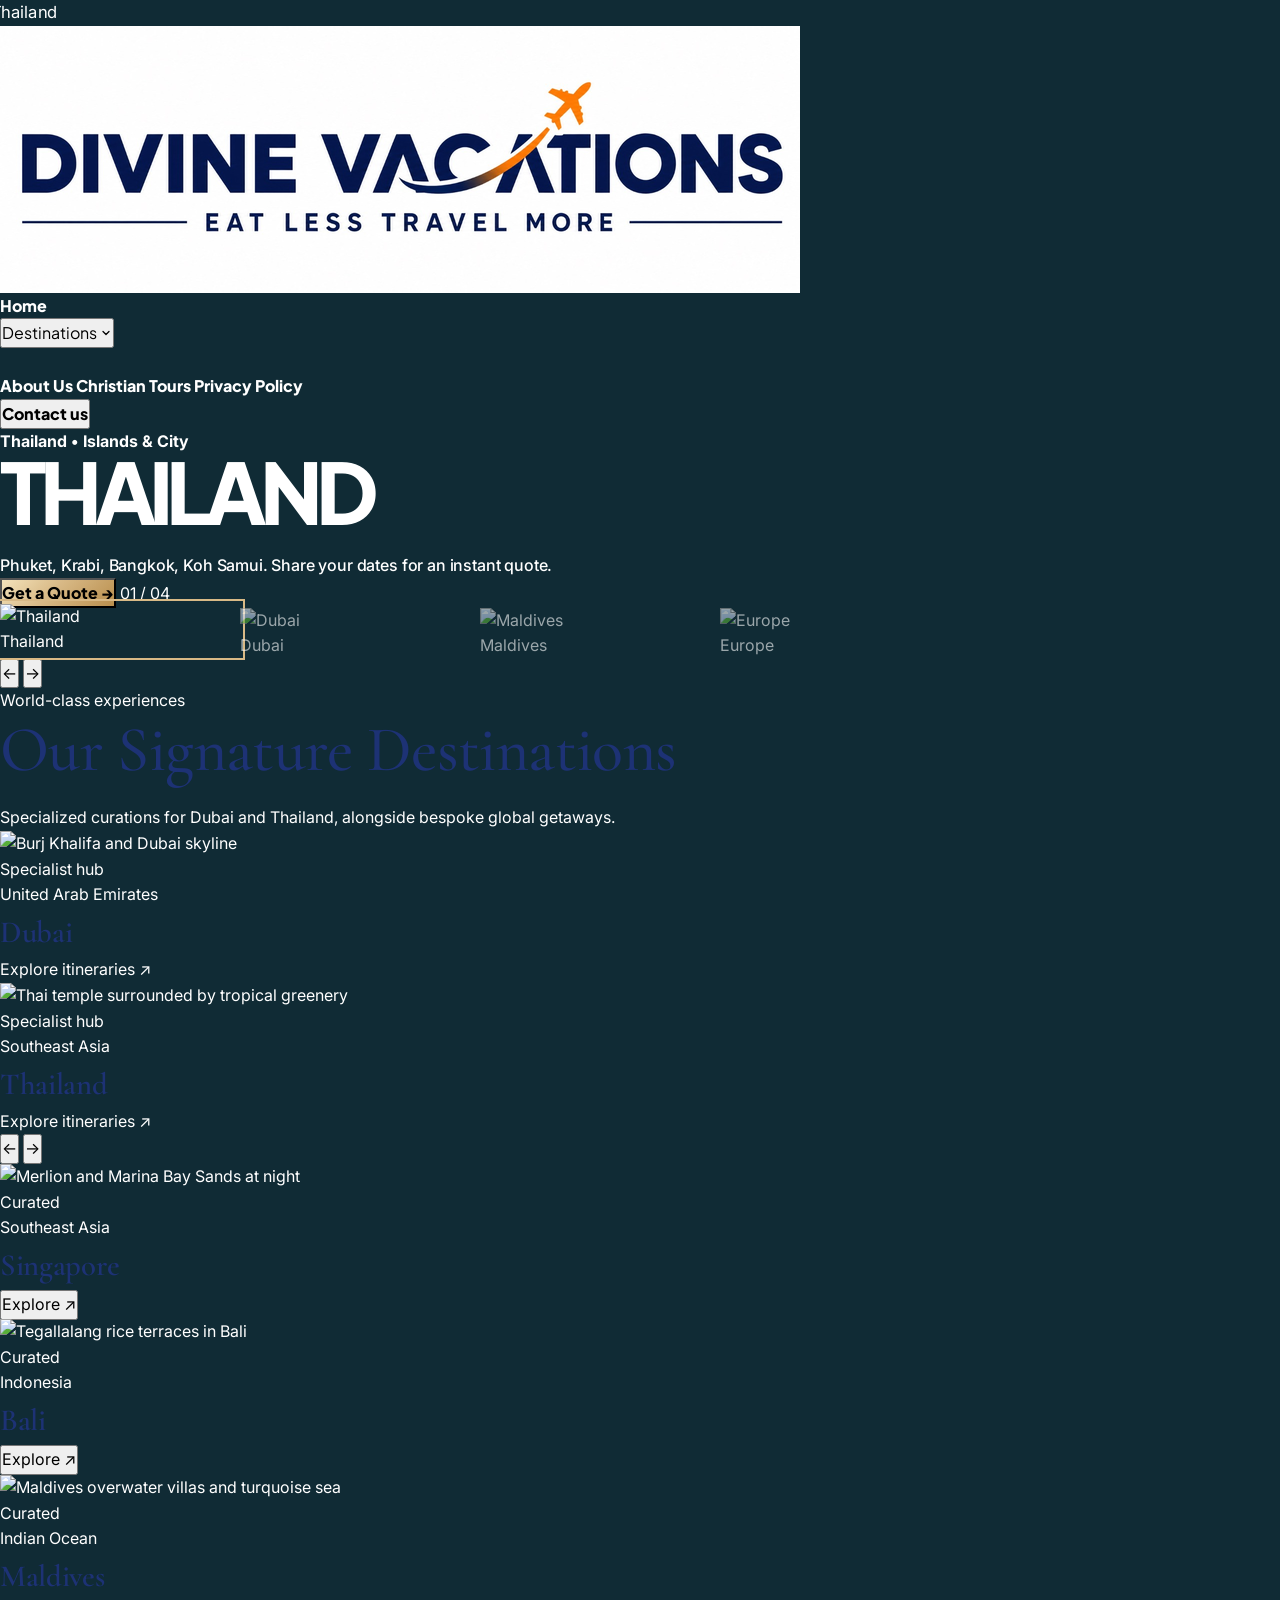
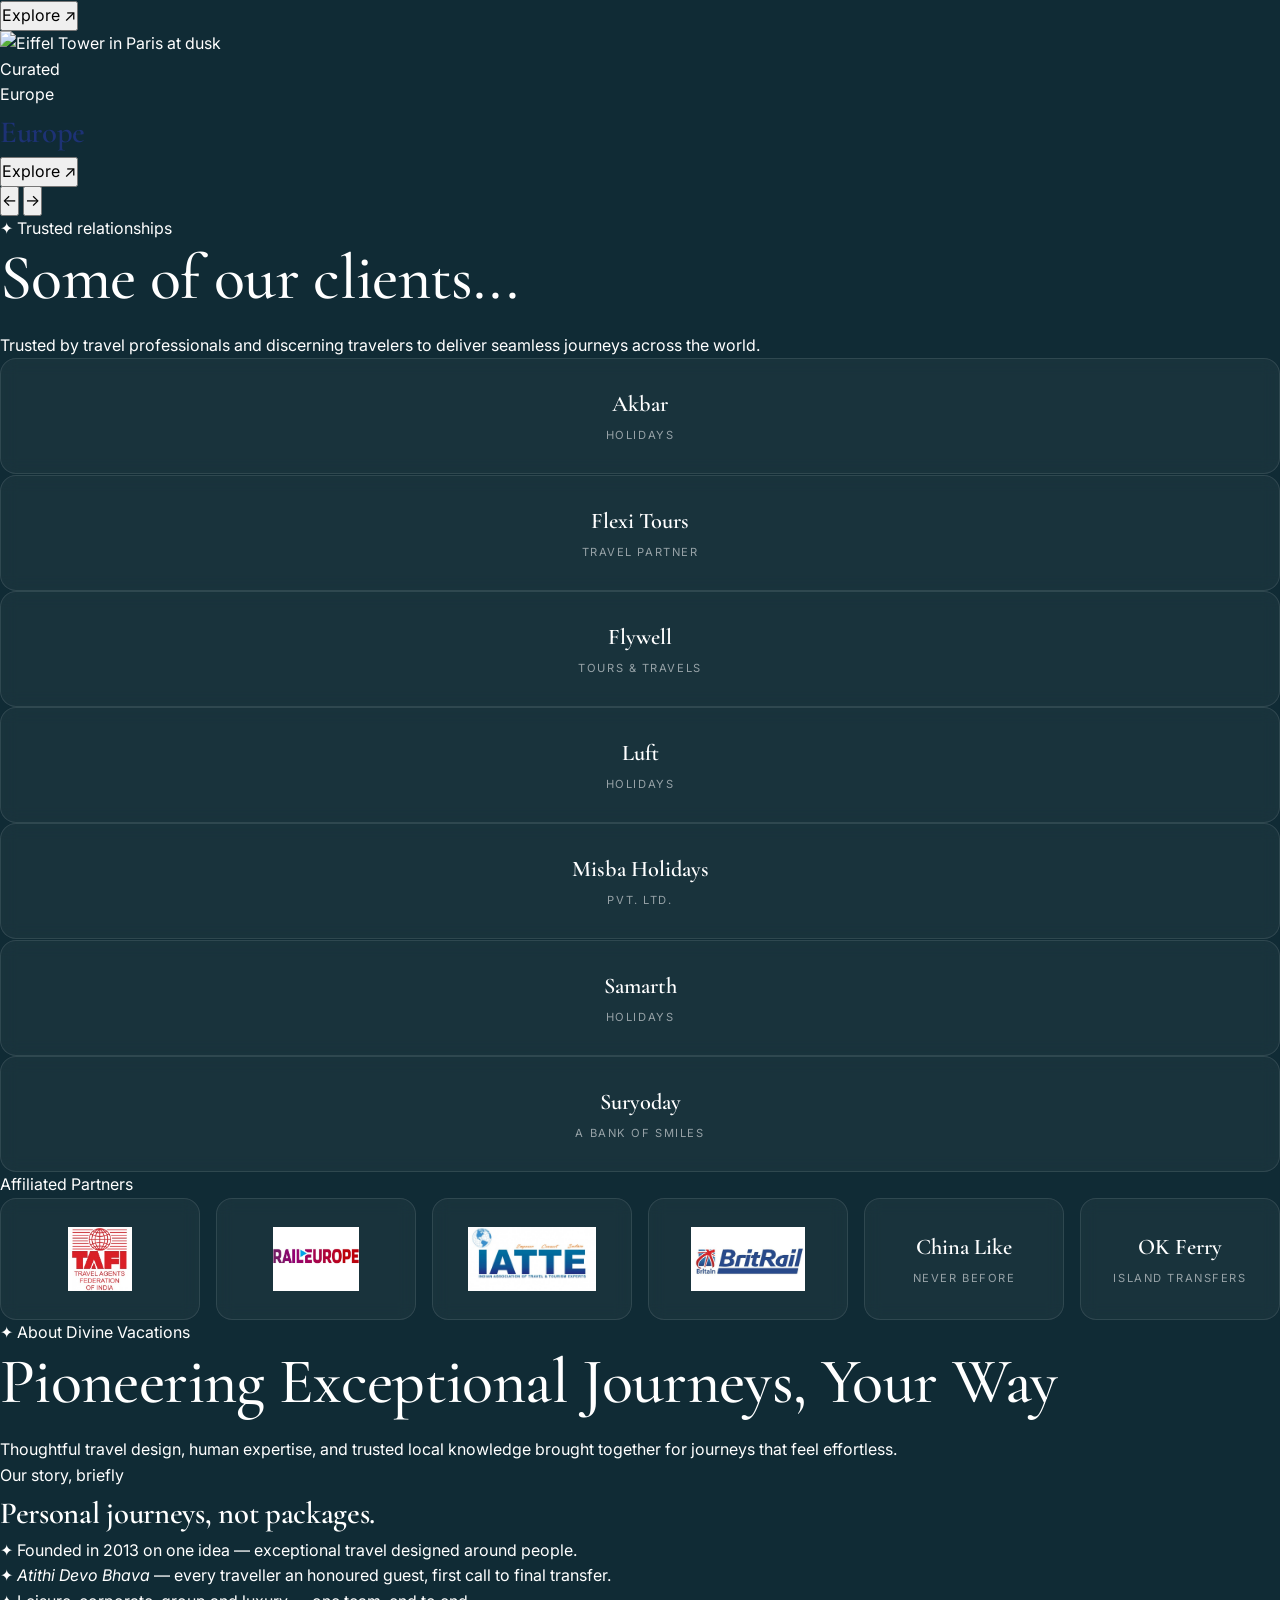
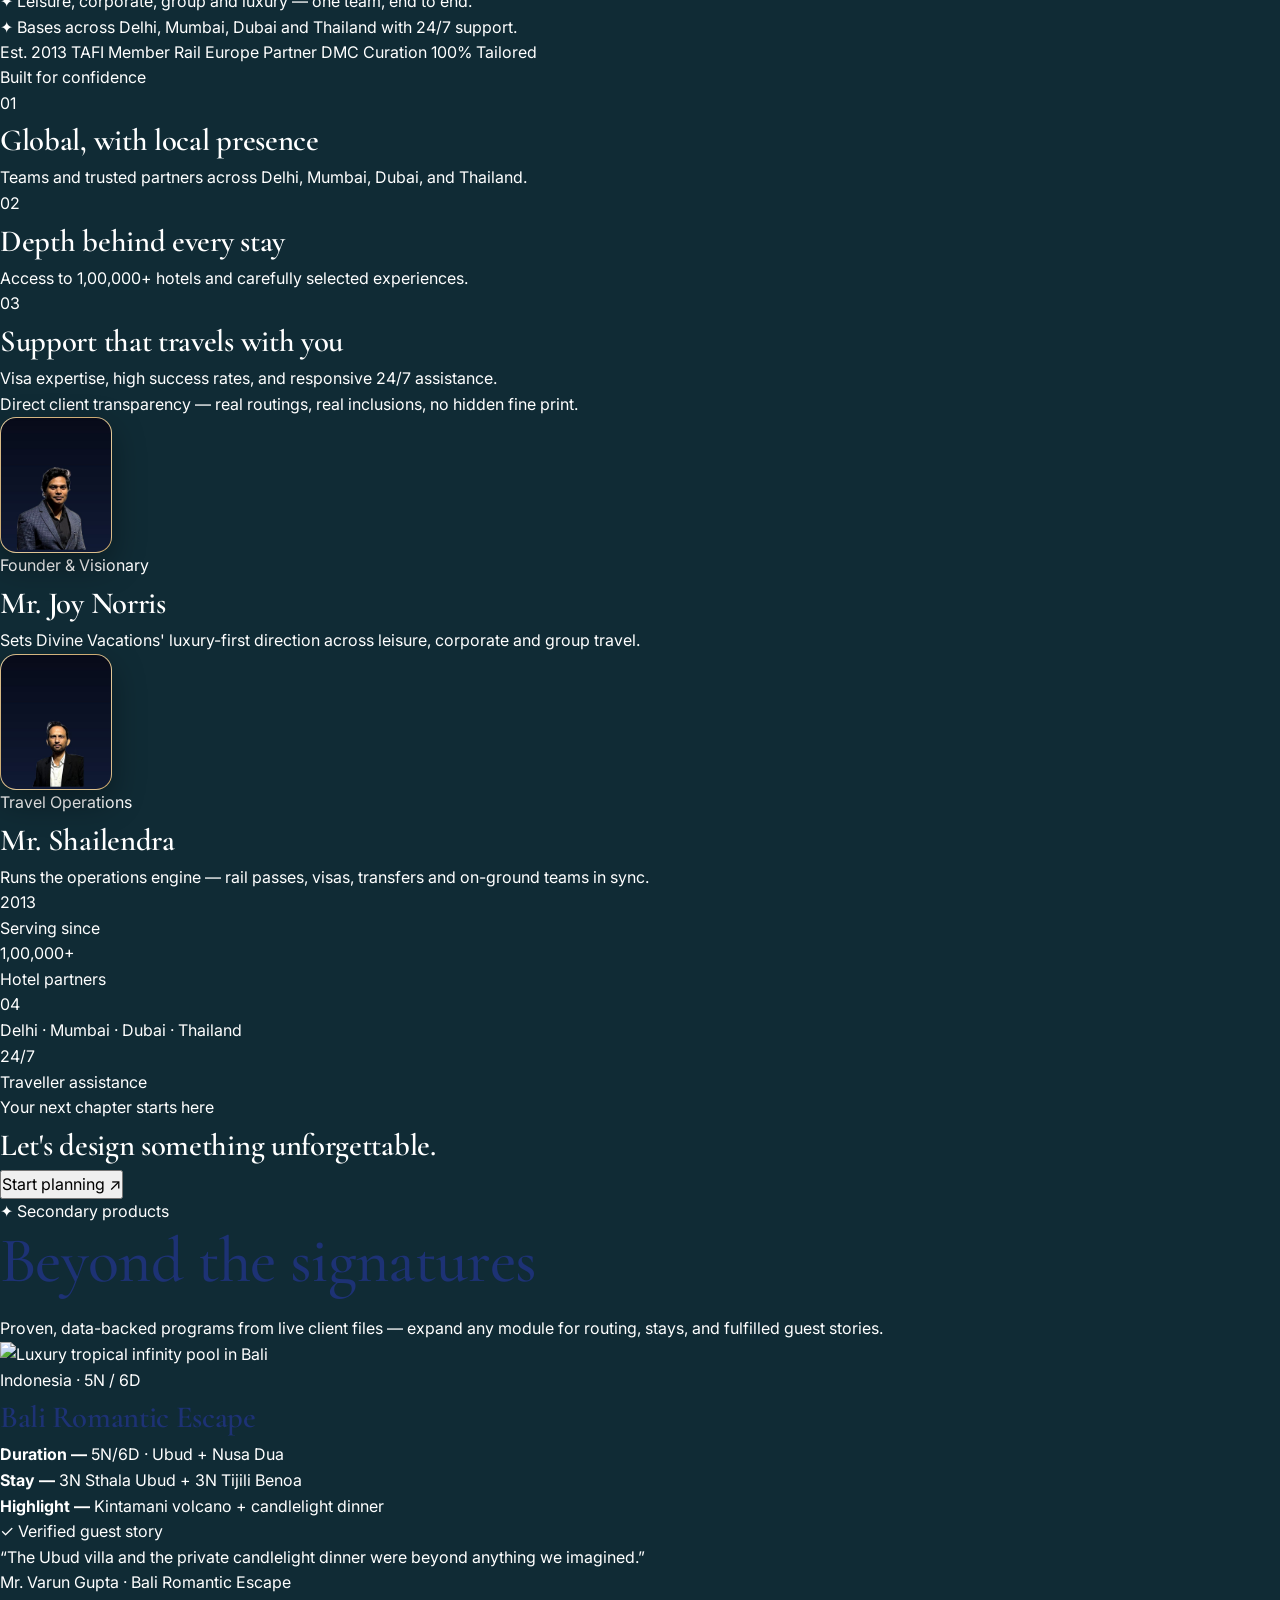
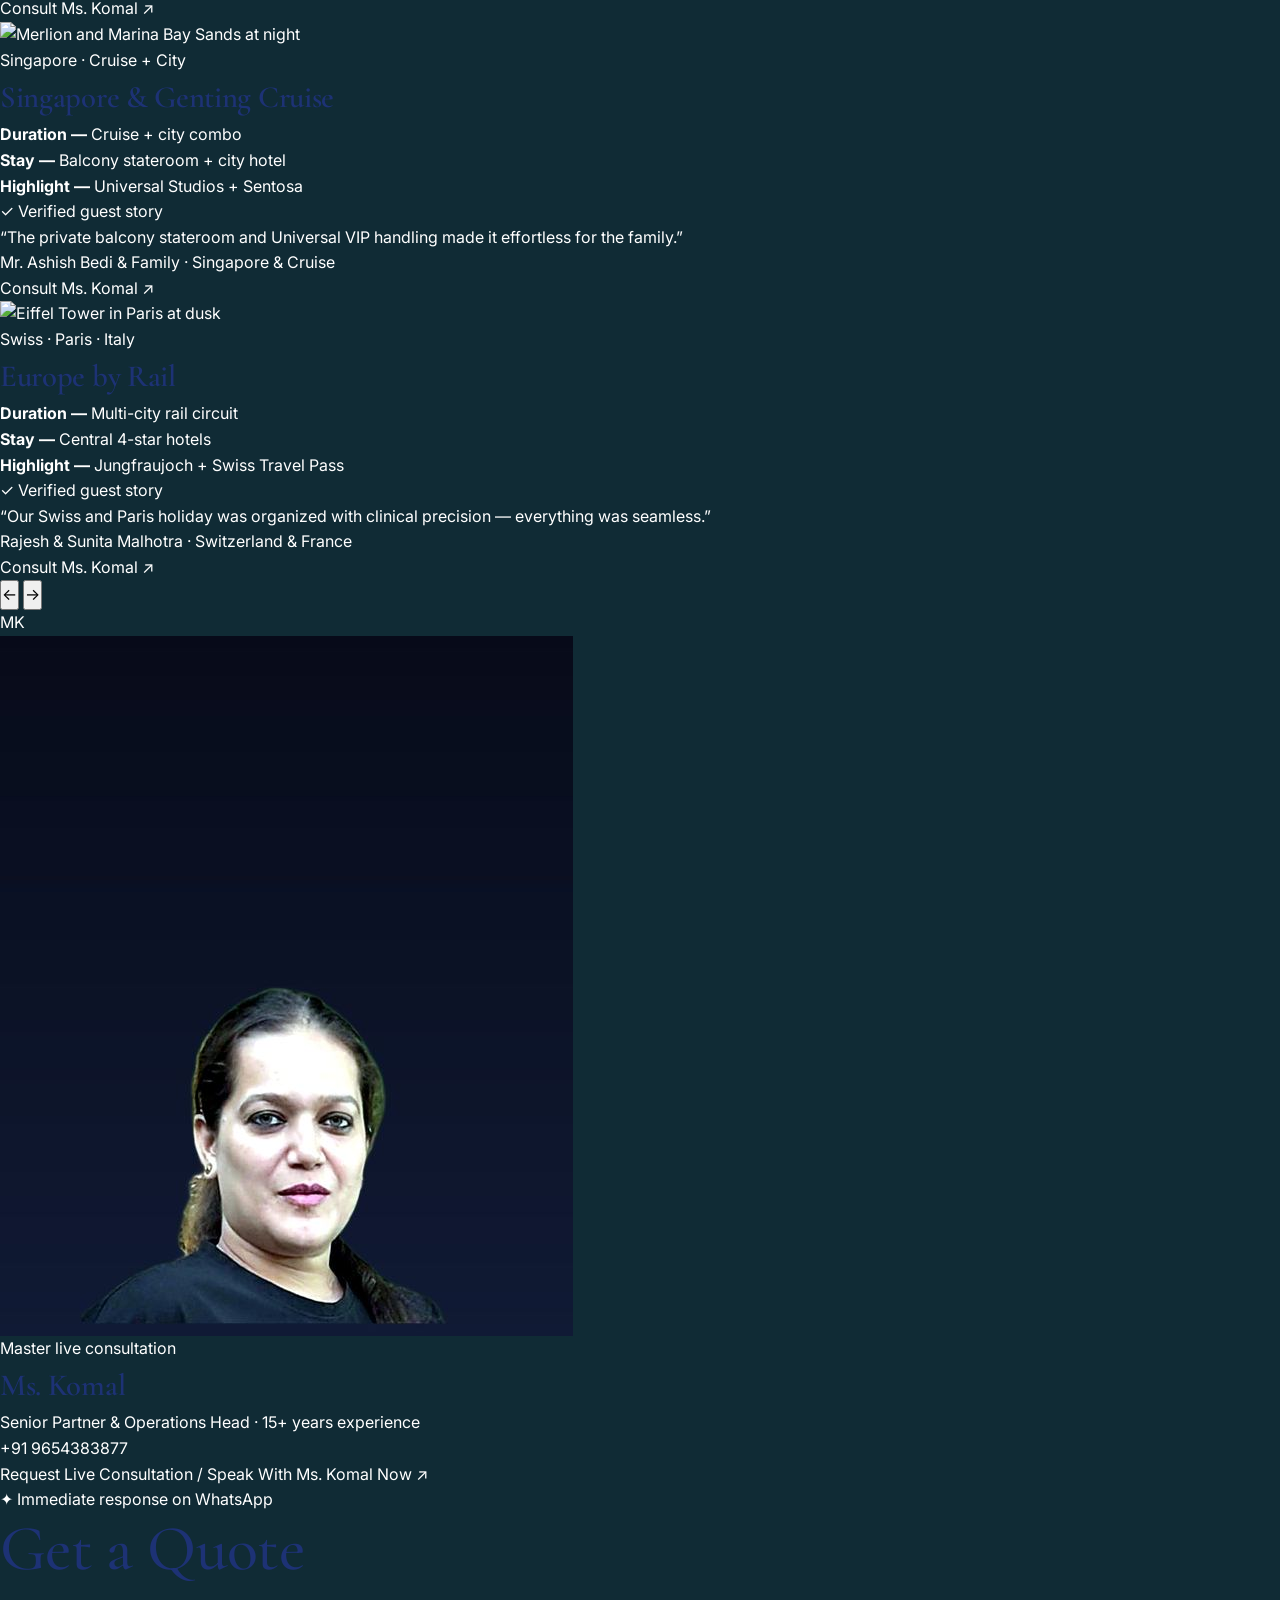
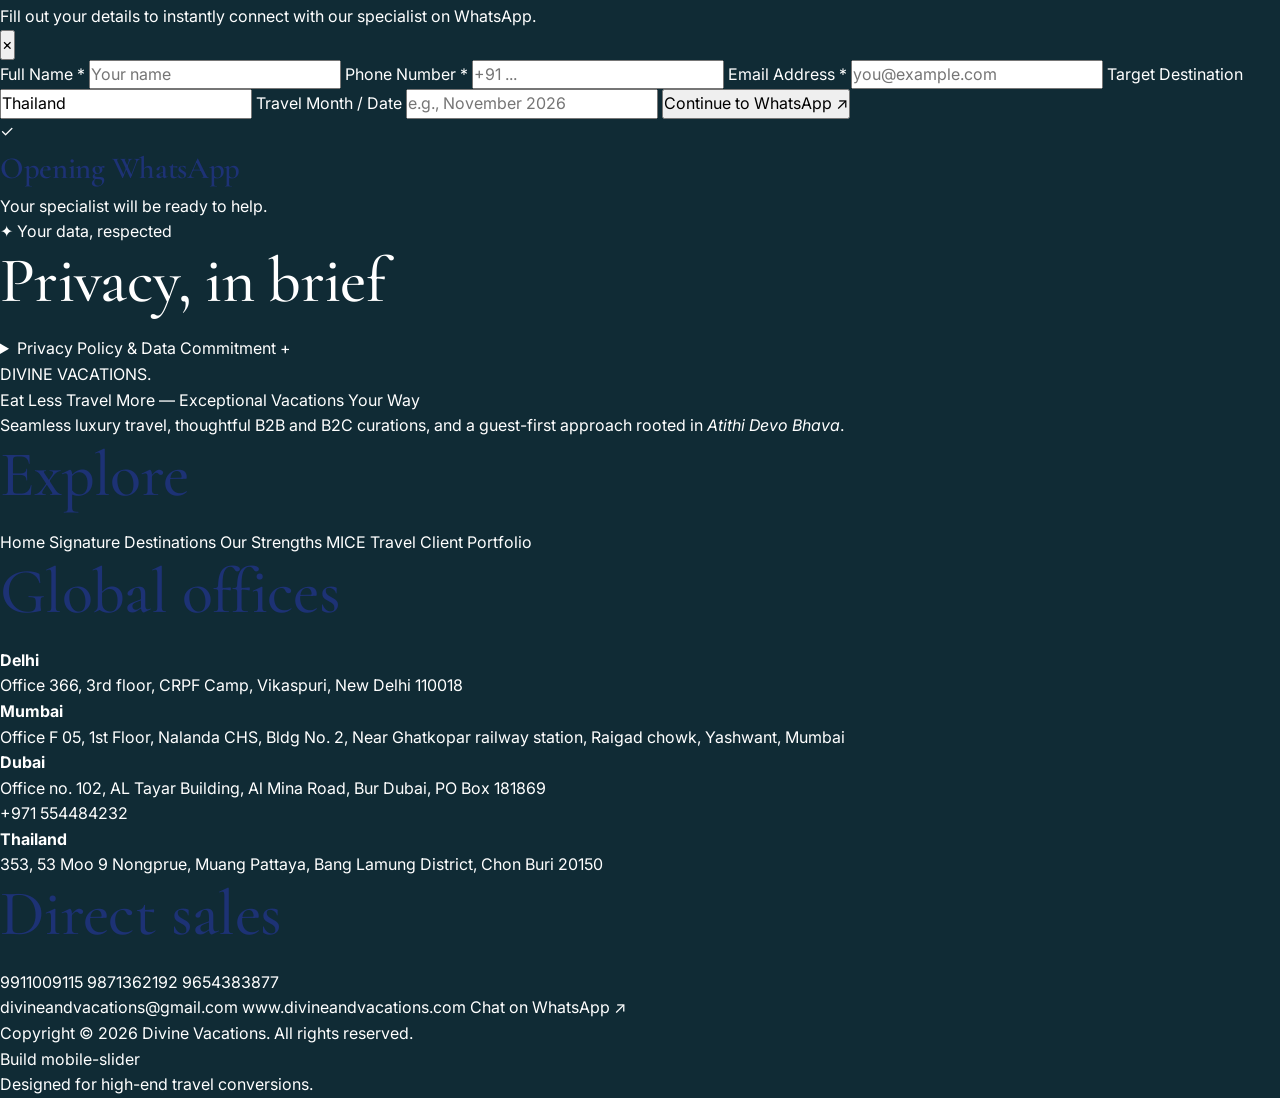
==== commit 3013e6a7: "Hero thumbs: native CSS scroll-snap track, 240px cards, stepped arrows; translation engine removed" ====
--- a/index.html
+++ b/index.html
@@ -82,26 +82,26 @@
       outline-offset: 3px;
     }
 
-    /* Hero thumb store-line queue: fixed frame, cards cycle inside it.
+    /* Hero thumb snap track: native CSS scroll-snap sizing.
        Unlayered so it wins over Swiper's own slide-width stylesheet. */
     #thumb-slides {
-      will-change: transform;
+      scrollbar-width: none;
+    }
+
+    #thumb-slides::-webkit-scrollbar {
+      display: none;
     }
 
     #thumb-slides > .swiper-slide {
-      width: 10rem;
-    }
-
-    @media (min-width: 640px) {
-      #thumb-slides > .swiper-slide {
-        width: 11rem;
-      }
-    }
-
-    @media (min-width: 768px) {
-      #thumb-slides > .swiper-slide {
-        width: 168px;
-      }
+      width: 240px;
+    }
+
+    .no-scrollbar {
+      scrollbar-width: none;
+    }
+
+    .no-scrollbar::-webkit-scrollbar {
+      display: none;
     }
 
     .hero-image {
@@ -436,10 +436,10 @@
 
         <div class="w-full">
           <div
-            class="thumbs w-full overflow-hidden"
+            class="thumbs w-full max-w-full overflow-hidden box-border"
             aria-label="Destination thumbnails"
           >
-            <div id="thumb-slides" class="swiper-wrapper flex items-end gap-4 px-4"></div>
+            <div id="thumb-slides" class="swiper-wrapper no-scrollbar flex w-full snap-x snap-mandatory scroll-smooth items-end gap-4 overflow-x-auto px-4"></div>
           </div>
           <div class="mt-4 flex items-center gap-3">
             <button
@@ -2059,7 +2059,7 @@
               <img src="${d.bg}" alt="${d.label}" decoding="async" class="hero-image h-full w-full object-cover" ${i > 0 ? 'loading="lazy"' : 'fetchpriority="high"'} />
             </div>`);
           thumbSlides.insertAdjacentHTML("beforeend", `
-            <div class="swiper-slide snap-center shrink-0 w-40 sm:w-44 md:w-[168px]">
+            <div class="swiper-slide snap-center shrink-0 w-[240px]">
               <div class="thumb-frame relative aspect-[3/4] overflow-hidden rounded-2xl">
                 <img src="${d.thumb}" alt="${d.label}" class="h-full w-full object-cover" loading="lazy" decoding="async" />
                 <div class="absolute inset-0 bg-gradient-to-t from-black/70 via-black/10 to-transparent"></div>
@@ -2083,40 +2083,24 @@
             gsap.fromTo(desc,
               { y: 30, opacity: 0 },
               { y: 0, opacity: 1, duration: 0.8, delay: 0.15, ease: "power3.out", overwrite: "auto" });
+            gsap.fromTo([eyebrow, page],
+              { opacity: 0 },
+              { opacity: 1, duration: 0.5, ease: "power2.out", overwrite: "auto" });
           }
           syncQuoteDest(d.label);
         }
 
-        /* STORE-LINE QUEUE: fixed overflow-hidden frame, cards cycle inside.
-           order[] holds card ids left→right; the active card sits at pos 1.
-           Next/prev animate one slot, then the exited card wraps to the back. */
-        let order = [], activeCard = 0, queueBusy = false, cardNodes = [];
-        function queueMetrics() {
-          const w = cardNodes[0] ? cardNodes[0].offsetWidth : 0;
-          const cs = getComputedStyle(thumbSlides);
-          return {
-            w,
-            gap: parseFloat(cs.gap) || 0,
-            pad: parseFloat(cs.paddingLeft) || 0,
-            frame: thumbSlides.parentElement.clientWidth
-          };
+        /* NATIVE SCROLL-SNAP TRACK: the browser positions cards (no JS math).
+           Arrows / taps step thumbIndex with wrap; MAIN follows in sync. */
+        let thumbIndex = 0;
+        function thumbStep() {
+          const first = thumbSlides.querySelector(":scope > *");
+          const gap = parseFloat(getComputedStyle(thumbSlides).gap) || 0;
+          return (first ? first.offsetWidth : 240) + gap;
         }
-        function queuePlace(pos, animate) {
-          const m = queueMetrics();
-          const x = m.pad + pos * (m.w + m.gap) + m.w / 2 - m.frame / 2;
-          thumbSlides.style.transition = animate ? "transform 0.45s ease" : "none";
-          thumbSlides.style.transform = `translateX(${-x}px)`;
-        }
-        function queuePaint() {
-          cardNodes.forEach((el, id) => el.classList.toggle("swiper-slide-thumb-active", id === activeCard));
-        }
-        function queueInit() {
-          cardNodes = DATA.map((_, i) => thumbSlides.children[i]);
-          order = [DATA.length - 1, ...DATA.map((_, i) => i).slice(0, DATA.length - 1)];
-          activeCard = 0;
-          order.forEach(id => thumbSlides.appendChild(cardNodes[id]));
-          queuePlace(1, false);
-          queuePaint();
+        function thumbPaint() {
+          [...thumbSlides.children].forEach((el, k) =>
+            el.classList.toggle("swiper-slide-thumb-active", k === thumbIndex));
         }
         function showMain(id) {
           if (mainSwiper) mainSwiper.slideTo(id);
@@ -2125,28 +2109,13 @@
             render(id);
           }
         }
-        function queueSettle(dir) {
-          if (dir > 0) { while (order[1] !== activeCard) order.push(order.shift()); }
-          else { while (order[1] !== activeCard) order.unshift(order.pop()); }
-          order.forEach(id => thumbSlides.appendChild(cardNodes[id]));
-          queuePlace(1, false);
-          queuePaint();
-        }
-        function queueStep(dir) {
-          if (queueBusy) return;
-          queueBusy = true;
+        function goThumb(i) {
           const n = DATA.length;
-          activeCard = (activeCard + dir + n) % n;
-          showMain(activeCard);
-          queuePlace(1 + dir, true);
-          const done = e => {
-            if (e && e.propertyName && e.propertyName !== "transform") return;
-            thumbSlides.removeEventListener("transitionend", done);
-            queueSettle(dir);
-            queueBusy = false;
-          };
-          thumbSlides.addEventListener("transitionend", done);
-          setTimeout(() => { if (queueBusy) done({}); }, 700);
+          thumbIndex = (i + n) % n;
+          const el = thumbSlides.children[thumbIndex];
+          if (el) el.scrollIntoView({ behavior: "smooth", inline: "center", block: "nearest" });
+          thumbPaint();
+          showMain(thumbIndex);
         }
         function initSwipers() {
           mainSwiper = new Swiper(".main-swiper", {
@@ -2157,28 +2126,24 @@
             threshold: 12,
             allowTouchMove: false
           });
-          mainSwiper.on("slideChange", () => render(mainSwiper.activeIndex));
+          mainSwiper.on("slideChange", () => {
+            thumbIndex = mainSwiper.activeIndex;
+            render(thumbIndex);
+            thumbPaint();
+          });
         }
 
-        /* Minimal fallback if CDNs are unreachable (queue still cycles) */
+        /* Minimal fallback if CDNs are unreachable (same stepping logic) */
         function initFallback() { showMain(0); }
 
-        // Fixed arrows drive the queue; thumb taps jump straight to a card
-        document.getElementById("thumb-prev").addEventListener("click", () => queueStep(-1));
-        document.getElementById("thumb-next").addEventListener("click", () => queueStep(1));
+        // Fixed arrows step the snap track; thumb taps jump straight to a card
+        document.getElementById("thumb-prev").addEventListener("click", () => goThumb(thumbIndex - 1));
+        document.getElementById("thumb-next").addEventListener("click", () => goThumb(thumbIndex + 1));
         thumbSlides.addEventListener("click", e => {
           const s = e.target.closest(".swiper-slide");
-          if (!s || queueBusy) return;
-          const id = cardNodes.indexOf(s);
-          if (id < 0 || id === activeCard) return;
-          activeCard = id;
-          while (order[1] !== id) order.push(order.shift());
-          order.forEach(qid => thumbSlides.appendChild(cardNodes[qid]));
-          queuePlace(1, false);
-          queuePaint();
-          showMain(id);
+          if (!s) return;
+          goThumb([...thumbSlides.children].indexOf(s));
         });
-        window.addEventListener("resize", () => queuePlace(1, false));
 
         // Quote modal — WhatsApp lead capture (v0 dialog above)
         const modal = document.getElementById("quote-modal");
@@ -2233,8 +2198,8 @@
           success.classList.remove("hidden");
         });
 
-        // Init: Thailand first, queue centered, GSAP entrance plays
-        queueInit();
+        // Init: Thailand first, thumb highlighted, GSAP entrance plays
+        thumbPaint();
         if (window.Swiper) initSwipers();
         else initFallback();
         render(0);
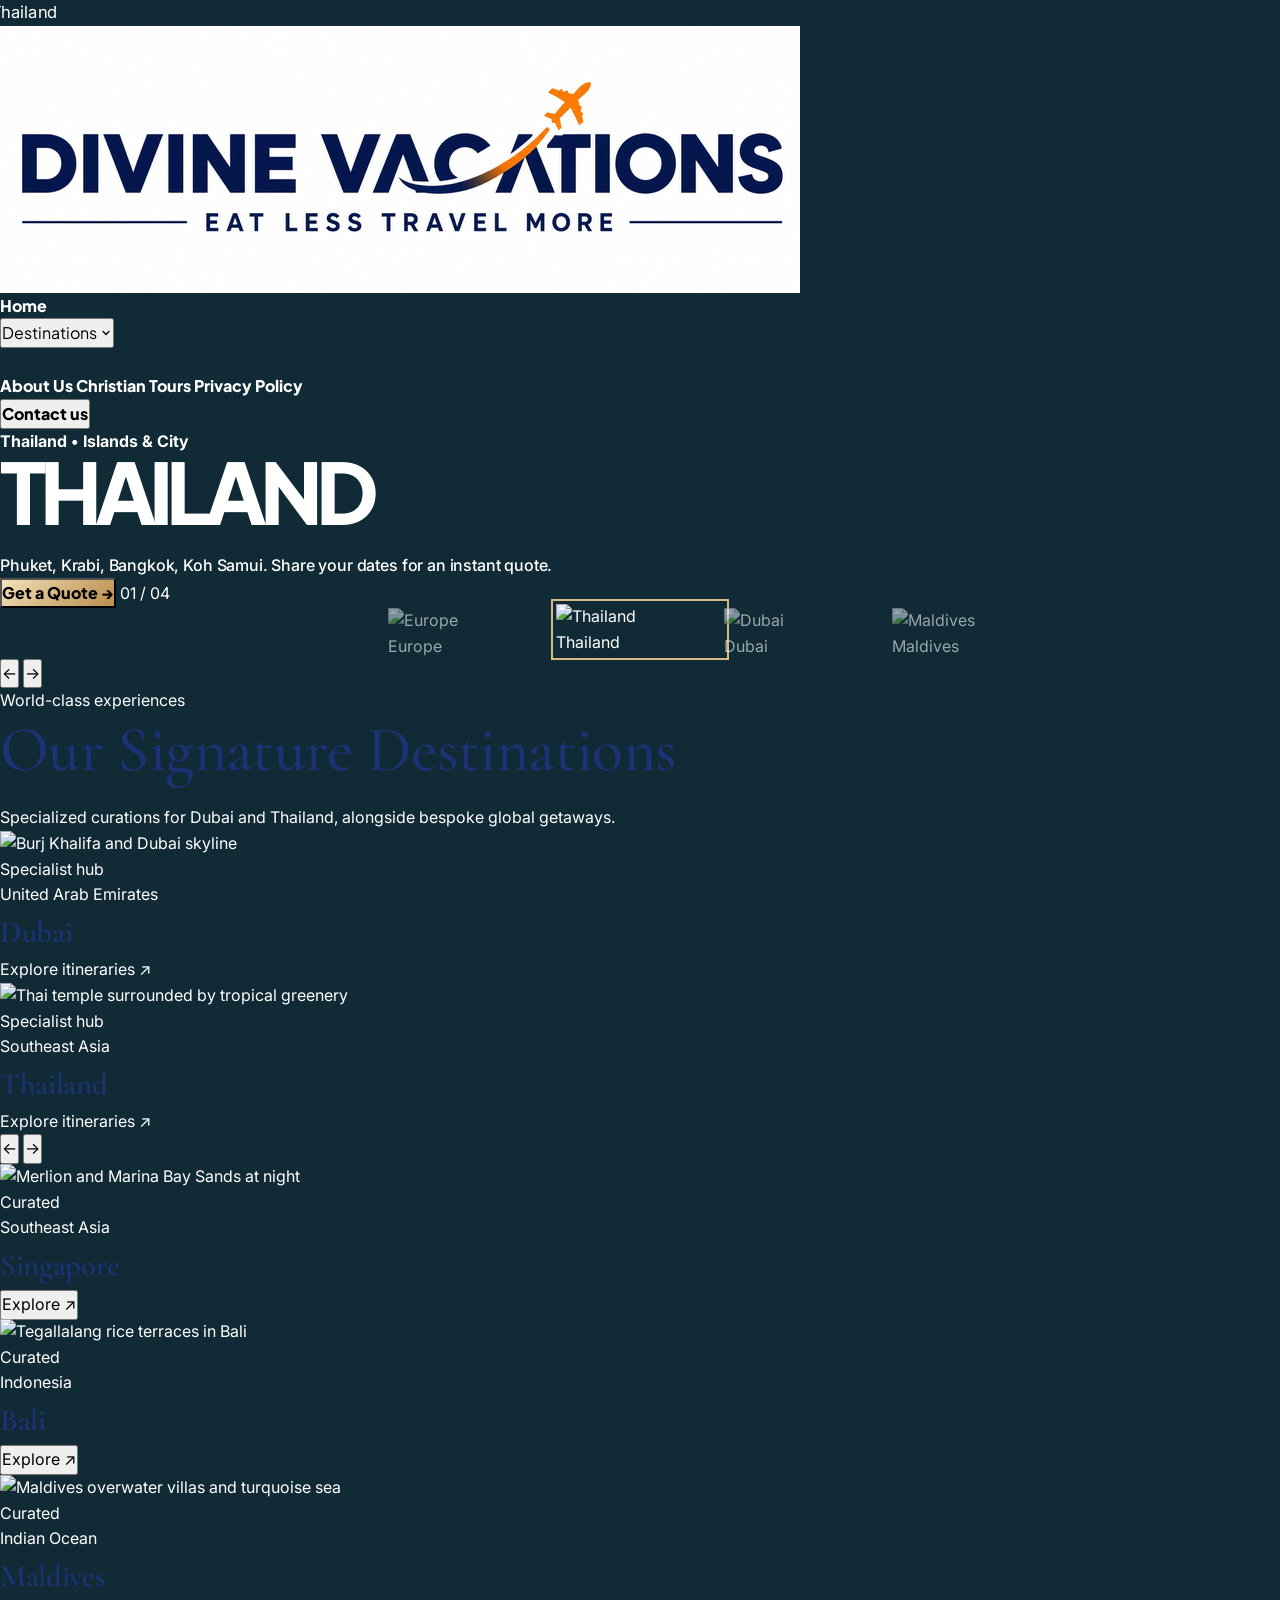
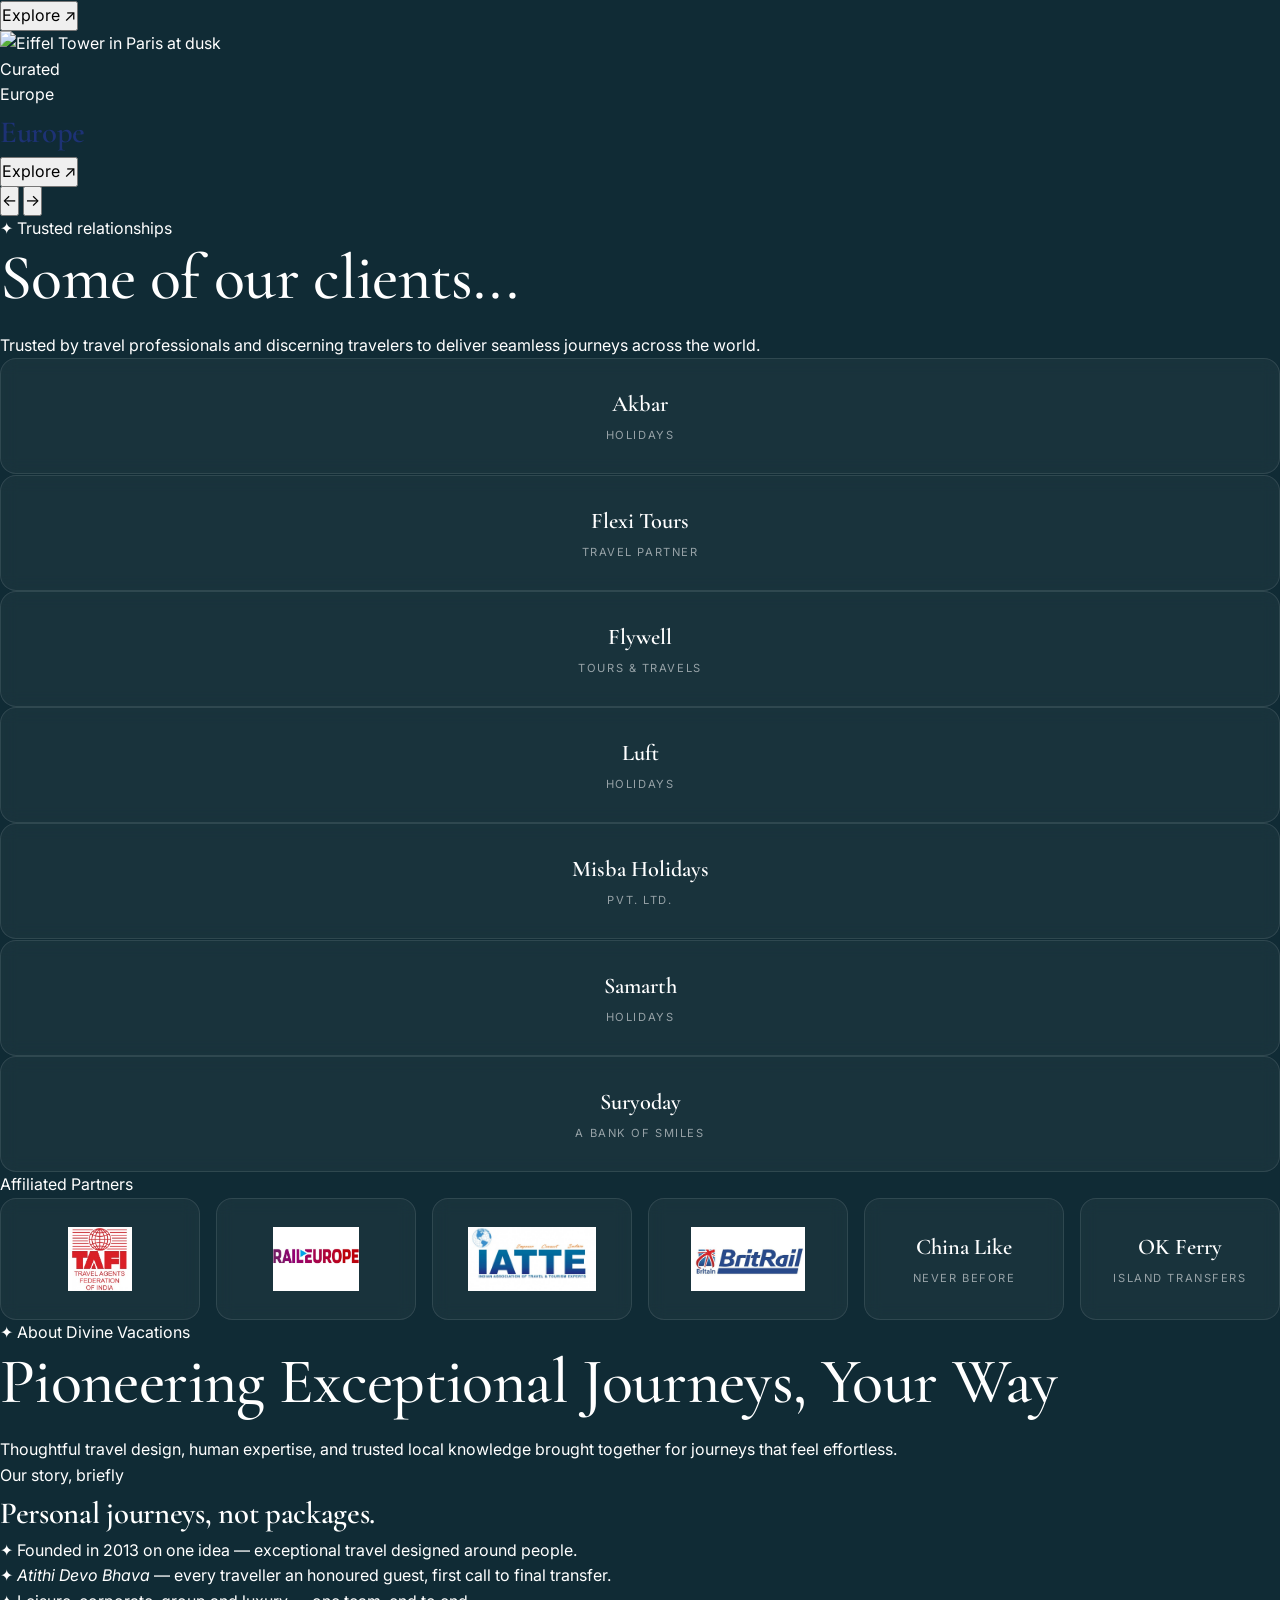
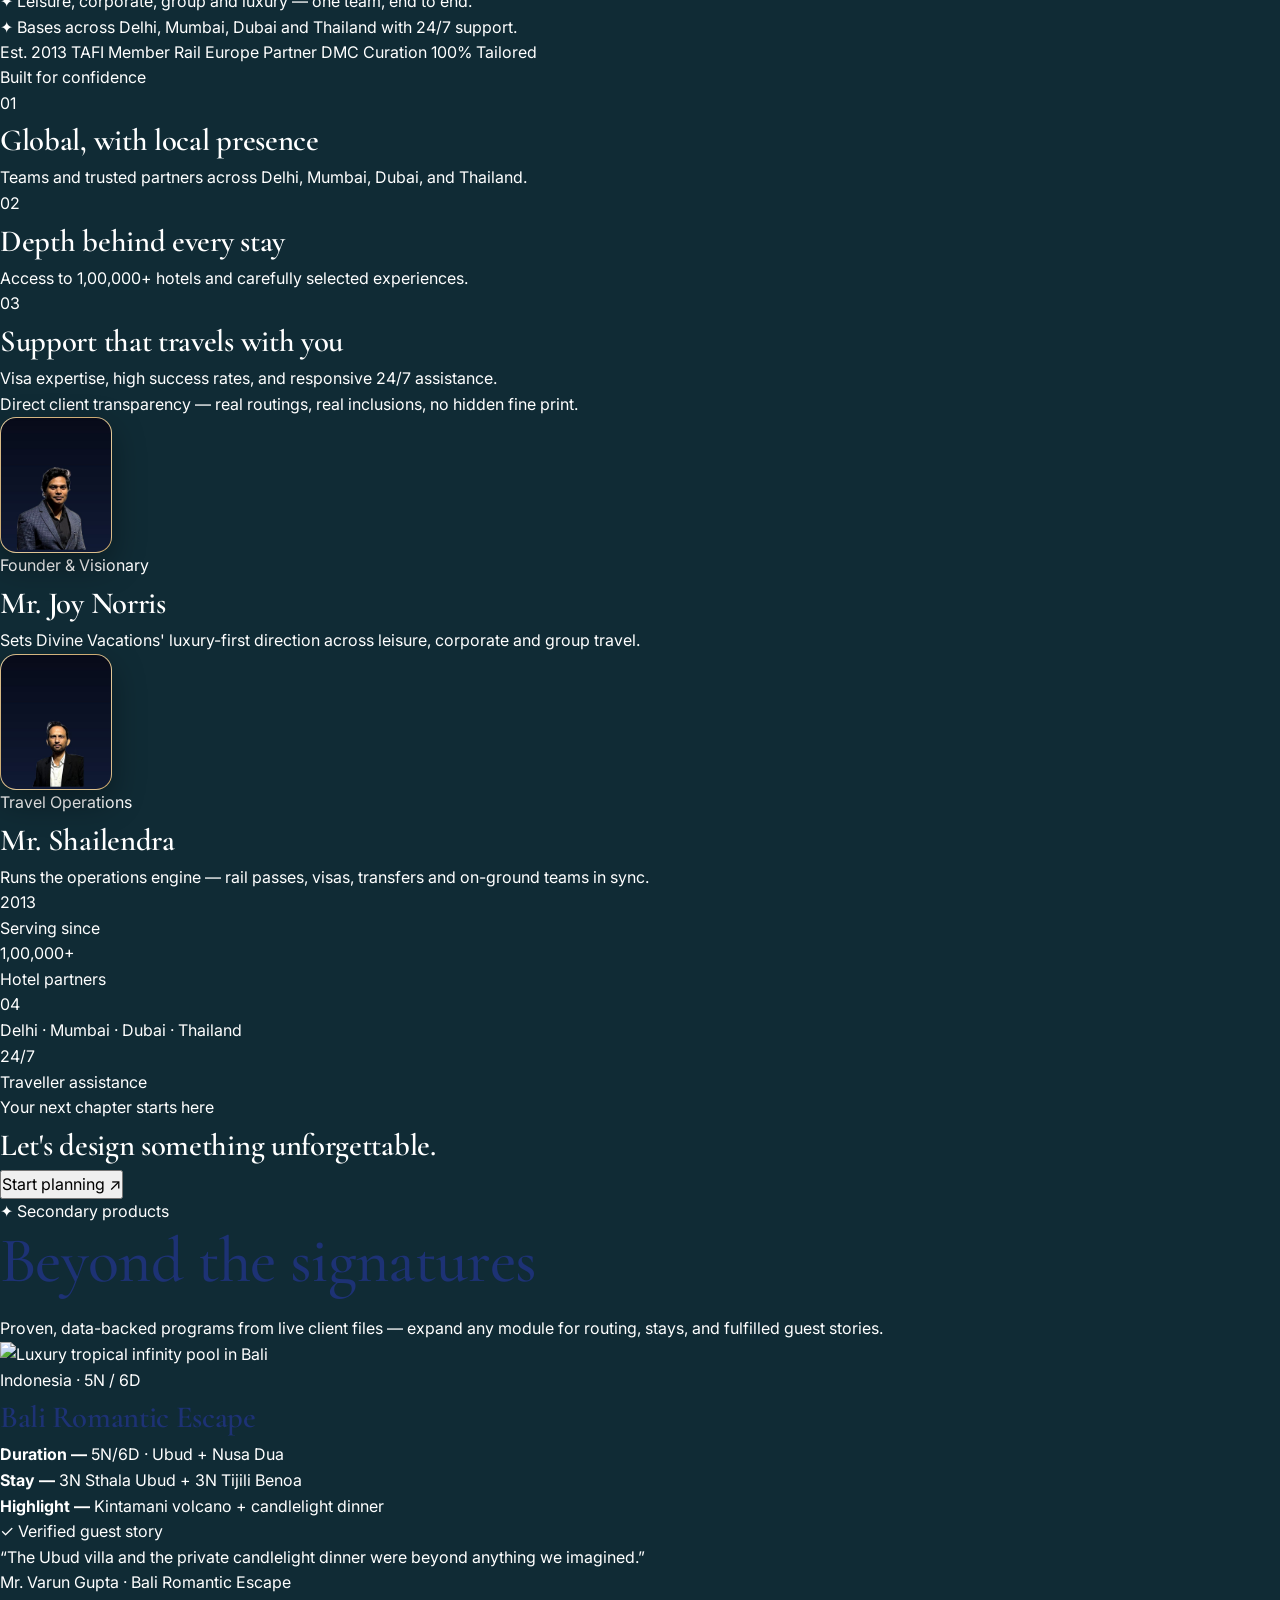
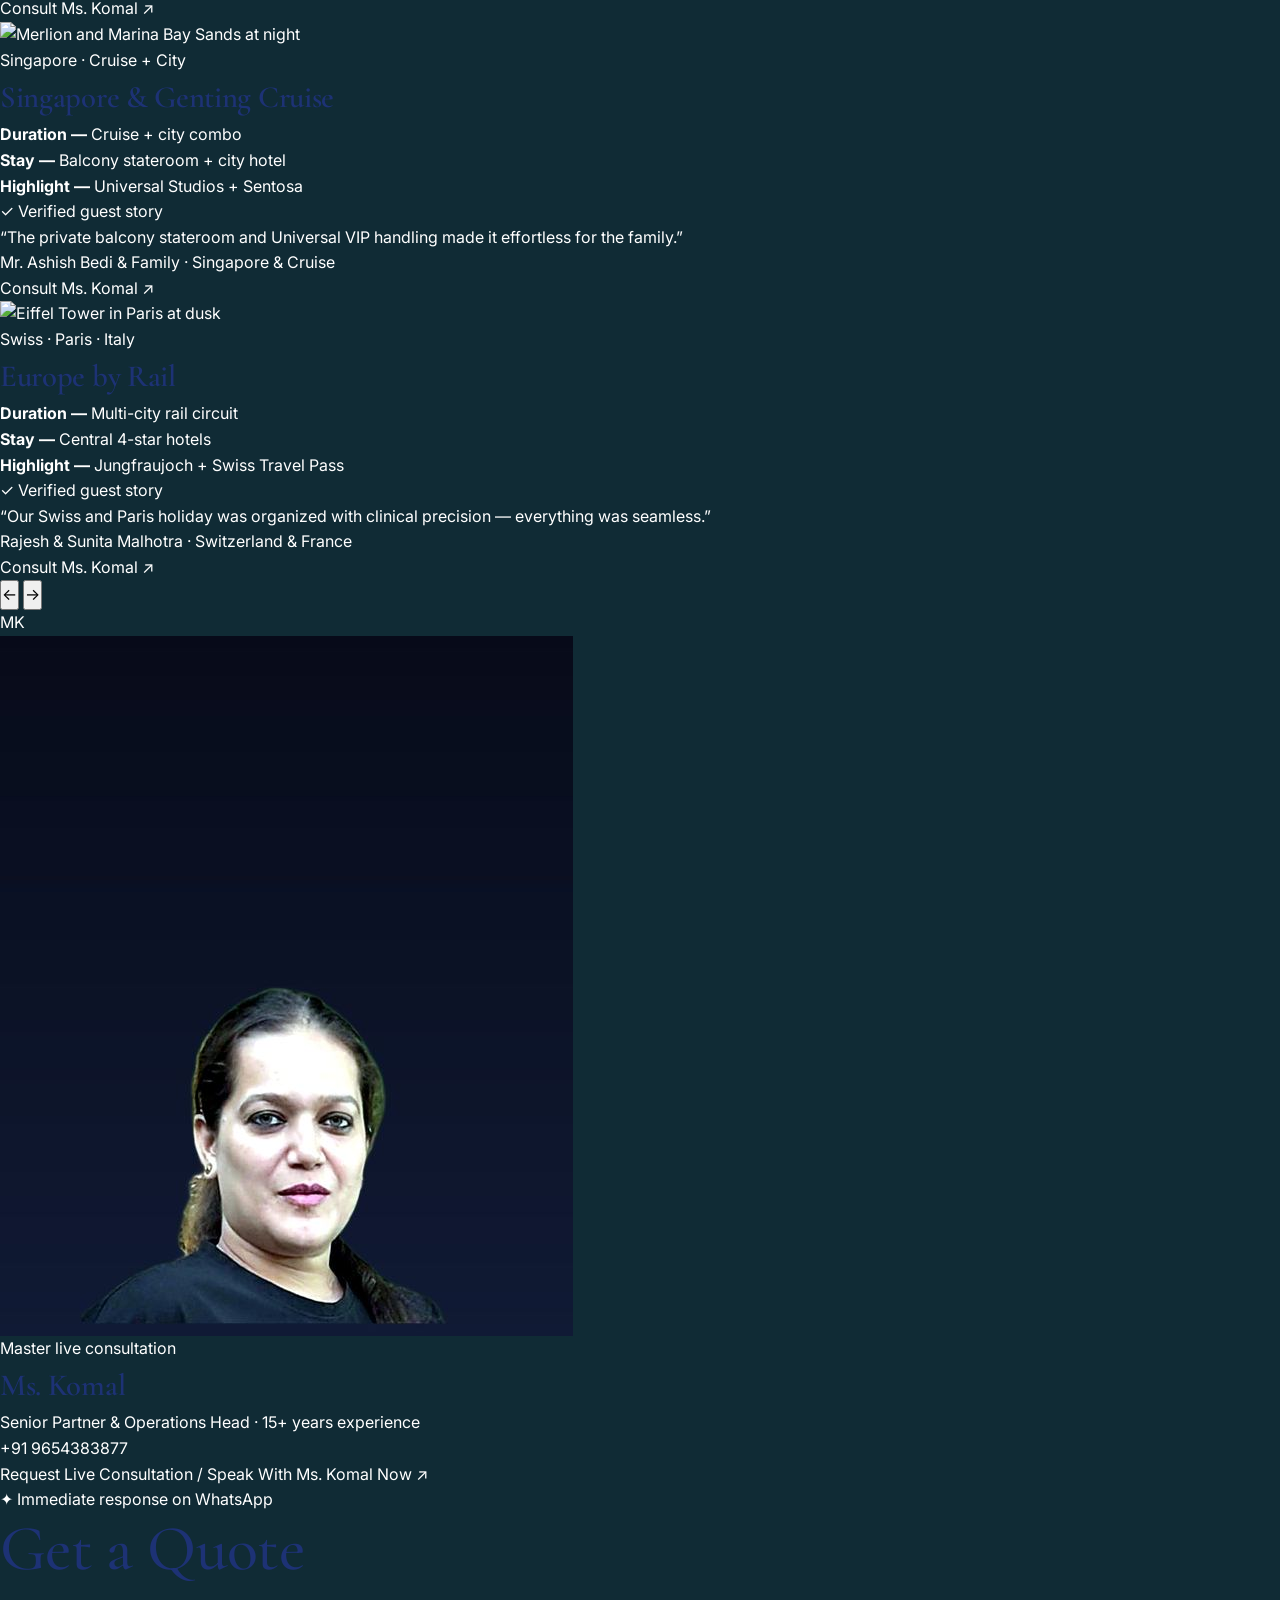
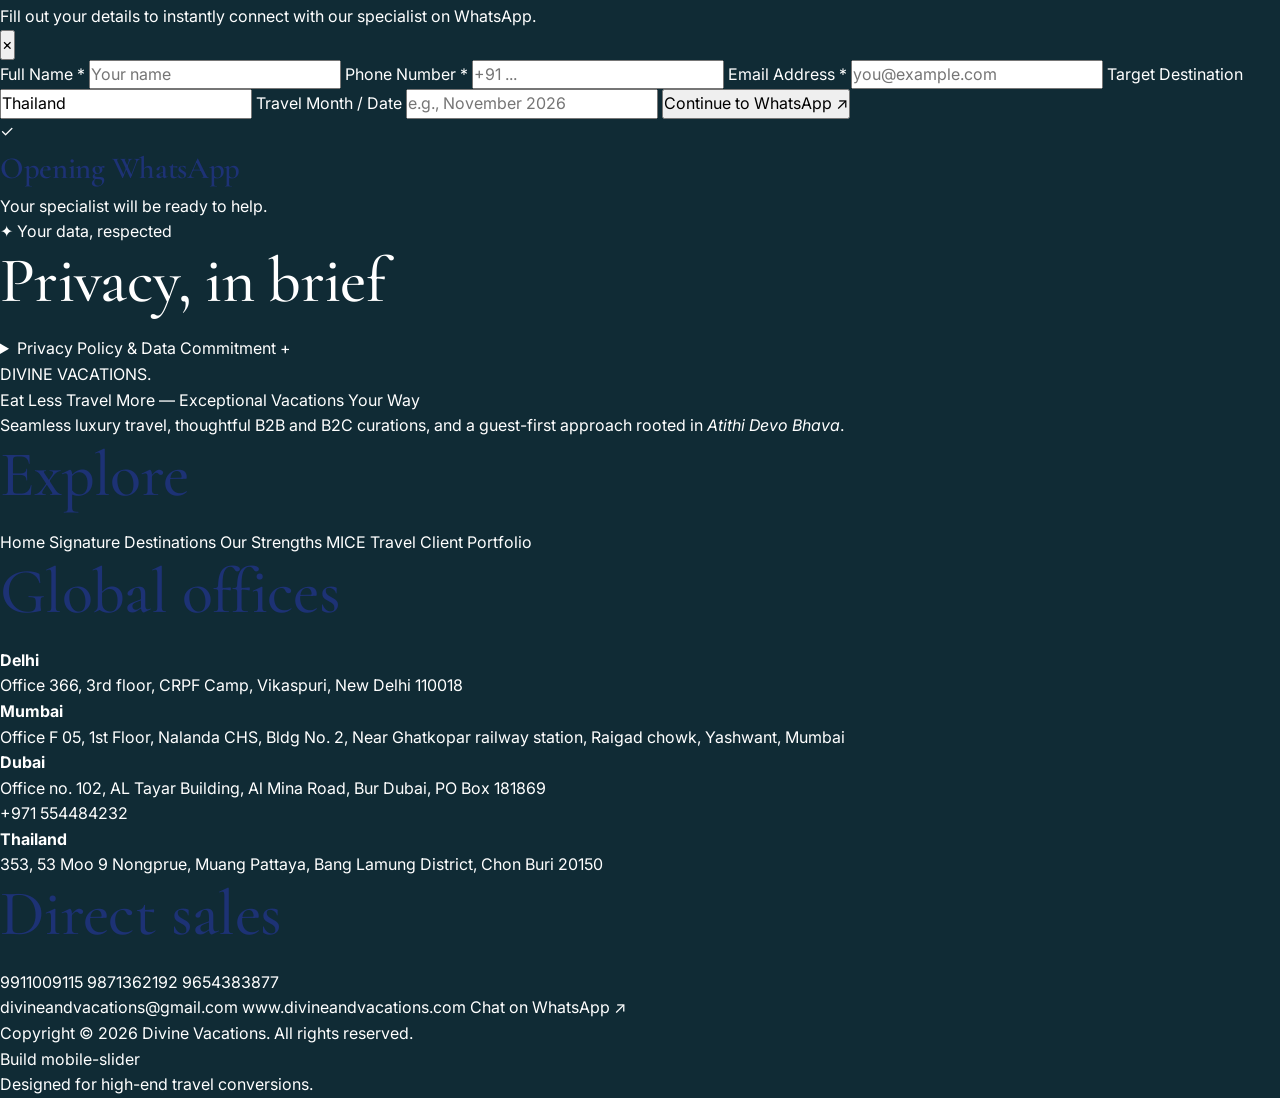
==== commit 489e0ef6: "Revert scroll-snap rewrite and bounds fix; restore prior carousel state" ====
--- a/index.html
+++ b/index.html
@@ -82,26 +82,26 @@
       outline-offset: 3px;
     }
 
-    /* Hero thumb snap track: native CSS scroll-snap sizing.
+    /* Hero thumb store-line queue: fixed frame, cards cycle inside it.
        Unlayered so it wins over Swiper's own slide-width stylesheet. */
     #thumb-slides {
-      scrollbar-width: none;
-    }
-
-    #thumb-slides::-webkit-scrollbar {
-      display: none;
+      will-change: transform;
     }
 
     #thumb-slides > .swiper-slide {
-      width: 240px;
-    }
-
-    .no-scrollbar {
-      scrollbar-width: none;
-    }
-
-    .no-scrollbar::-webkit-scrollbar {
-      display: none;
+      width: 10rem;
+    }
+
+    @media (min-width: 640px) {
+      #thumb-slides > .swiper-slide {
+        width: 11rem;
+      }
+    }
+
+    @media (min-width: 768px) {
+      #thumb-slides > .swiper-slide {
+        width: 168px;
+      }
     }
 
     .hero-image {
@@ -436,10 +436,10 @@
 
         <div class="w-full">
           <div
-            class="thumbs w-full max-w-full overflow-hidden box-border"
+            class="thumbs w-full overflow-hidden"
             aria-label="Destination thumbnails"
           >
-            <div id="thumb-slides" class="swiper-wrapper no-scrollbar flex w-full snap-x snap-mandatory scroll-smooth items-end gap-4 overflow-x-auto px-4"></div>
+            <div id="thumb-slides" class="swiper-wrapper flex items-end gap-4 px-4"></div>
           </div>
           <div class="mt-4 flex items-center gap-3">
             <button
@@ -2059,7 +2059,7 @@
               <img src="${d.bg}" alt="${d.label}" decoding="async" class="hero-image h-full w-full object-cover" ${i > 0 ? 'loading="lazy"' : 'fetchpriority="high"'} />
             </div>`);
           thumbSlides.insertAdjacentHTML("beforeend", `
-            <div class="swiper-slide snap-center shrink-0 w-[240px]">
+            <div class="swiper-slide snap-center shrink-0 w-40 sm:w-44 md:w-[168px]">
               <div class="thumb-frame relative aspect-[3/4] overflow-hidden rounded-2xl">
                 <img src="${d.thumb}" alt="${d.label}" class="h-full w-full object-cover" loading="lazy" decoding="async" />
                 <div class="absolute inset-0 bg-gradient-to-t from-black/70 via-black/10 to-transparent"></div>
@@ -2083,24 +2083,40 @@
             gsap.fromTo(desc,
               { y: 30, opacity: 0 },
               { y: 0, opacity: 1, duration: 0.8, delay: 0.15, ease: "power3.out", overwrite: "auto" });
-            gsap.fromTo([eyebrow, page],
-              { opacity: 0 },
-              { opacity: 1, duration: 0.5, ease: "power2.out", overwrite: "auto" });
           }
           syncQuoteDest(d.label);
         }
 
-        /* NATIVE SCROLL-SNAP TRACK: the browser positions cards (no JS math).
-           Arrows / taps step thumbIndex with wrap; MAIN follows in sync. */
-        let thumbIndex = 0;
-        function thumbStep() {
-          const first = thumbSlides.querySelector(":scope > *");
-          const gap = parseFloat(getComputedStyle(thumbSlides).gap) || 0;
-          return (first ? first.offsetWidth : 240) + gap;
+        /* STORE-LINE QUEUE: fixed overflow-hidden frame, cards cycle inside.
+           order[] holds card ids left→right; the active card sits at pos 1.
+           Next/prev animate one slot, then the exited card wraps to the back. */
+        let order = [], activeCard = 0, queueBusy = false, cardNodes = [];
+        function queueMetrics() {
+          const w = cardNodes[0] ? cardNodes[0].offsetWidth : 0;
+          const cs = getComputedStyle(thumbSlides);
+          return {
+            w,
+            gap: parseFloat(cs.gap) || 0,
+            pad: parseFloat(cs.paddingLeft) || 0,
+            frame: thumbSlides.parentElement.clientWidth
+          };
         }
-        function thumbPaint() {
-          [...thumbSlides.children].forEach((el, k) =>
-            el.classList.toggle("swiper-slide-thumb-active", k === thumbIndex));
+        function queuePlace(pos, animate) {
+          const m = queueMetrics();
+          const x = m.pad + pos * (m.w + m.gap) + m.w / 2 - m.frame / 2;
+          thumbSlides.style.transition = animate ? "transform 0.45s ease" : "none";
+          thumbSlides.style.transform = `translateX(${-x}px)`;
+        }
+        function queuePaint() {
+          cardNodes.forEach((el, id) => el.classList.toggle("swiper-slide-thumb-active", id === activeCard));
+        }
+        function queueInit() {
+          cardNodes = DATA.map((_, i) => thumbSlides.children[i]);
+          order = [DATA.length - 1, ...DATA.map((_, i) => i).slice(0, DATA.length - 1)];
+          activeCard = 0;
+          order.forEach(id => thumbSlides.appendChild(cardNodes[id]));
+          queuePlace(1, false);
+          queuePaint();
         }
         function showMain(id) {
           if (mainSwiper) mainSwiper.slideTo(id);
@@ -2109,13 +2125,28 @@
             render(id);
           }
         }
-        function goThumb(i) {
+        function queueSettle(dir) {
+          if (dir > 0) { while (order[1] !== activeCard) order.push(order.shift()); }
+          else { while (order[1] !== activeCard) order.unshift(order.pop()); }
+          order.forEach(id => thumbSlides.appendChild(cardNodes[id]));
+          queuePlace(1, false);
+          queuePaint();
+        }
+        function queueStep(dir) {
+          if (queueBusy) return;
+          queueBusy = true;
           const n = DATA.length;
-          thumbIndex = (i + n) % n;
-          const el = thumbSlides.children[thumbIndex];
-          if (el) el.scrollIntoView({ behavior: "smooth", inline: "center", block: "nearest" });
-          thumbPaint();
-          showMain(thumbIndex);
+          activeCard = (activeCard + dir + n) % n;
+          showMain(activeCard);
+          queuePlace(1 + dir, true);
+          const done = e => {
+            if (e && e.propertyName && e.propertyName !== "transform") return;
+            thumbSlides.removeEventListener("transitionend", done);
+            queueSettle(dir);
+            queueBusy = false;
+          };
+          thumbSlides.addEventListener("transitionend", done);
+          setTimeout(() => { if (queueBusy) done({}); }, 700);
         }
         function initSwipers() {
           mainSwiper = new Swiper(".main-swiper", {
@@ -2126,24 +2157,28 @@
             threshold: 12,
             allowTouchMove: false
           });
-          mainSwiper.on("slideChange", () => {
-            thumbIndex = mainSwiper.activeIndex;
-            render(thumbIndex);
-            thumbPaint();
-          });
+          mainSwiper.on("slideChange", () => render(mainSwiper.activeIndex));
         }
 
-        /* Minimal fallback if CDNs are unreachable (same stepping logic) */
+        /* Minimal fallback if CDNs are unreachable (queue still cycles) */
         function initFallback() { showMain(0); }
 
-        // Fixed arrows step the snap track; thumb taps jump straight to a card
-        document.getElementById("thumb-prev").addEventListener("click", () => goThumb(thumbIndex - 1));
-        document.getElementById("thumb-next").addEventListener("click", () => goThumb(thumbIndex + 1));
+        // Fixed arrows drive the queue; thumb taps jump straight to a card
+        document.getElementById("thumb-prev").addEventListener("click", () => queueStep(-1));
+        document.getElementById("thumb-next").addEventListener("click", () => queueStep(1));
         thumbSlides.addEventListener("click", e => {
           const s = e.target.closest(".swiper-slide");
-          if (!s) return;
-          goThumb([...thumbSlides.children].indexOf(s));
+          if (!s || queueBusy) return;
+          const id = cardNodes.indexOf(s);
+          if (id < 0 || id === activeCard) return;
+          activeCard = id;
+          while (order[1] !== id) order.push(order.shift());
+          order.forEach(qid => thumbSlides.appendChild(cardNodes[qid]));
+          queuePlace(1, false);
+          queuePaint();
+          showMain(id);
         });
+        window.addEventListener("resize", () => queuePlace(1, false));
 
         // Quote modal — WhatsApp lead capture (v0 dialog above)
         const modal = document.getElementById("quote-modal");
@@ -2198,8 +2233,8 @@
           success.classList.remove("hidden");
         });
 
-        // Init: Thailand first, thumb highlighted, GSAP entrance plays
-        thumbPaint();
+        // Init: Thailand first, queue centered, GSAP entrance plays
+        queueInit();
         if (window.Swiper) initSwipers();
         else initFallback();
         render(0);
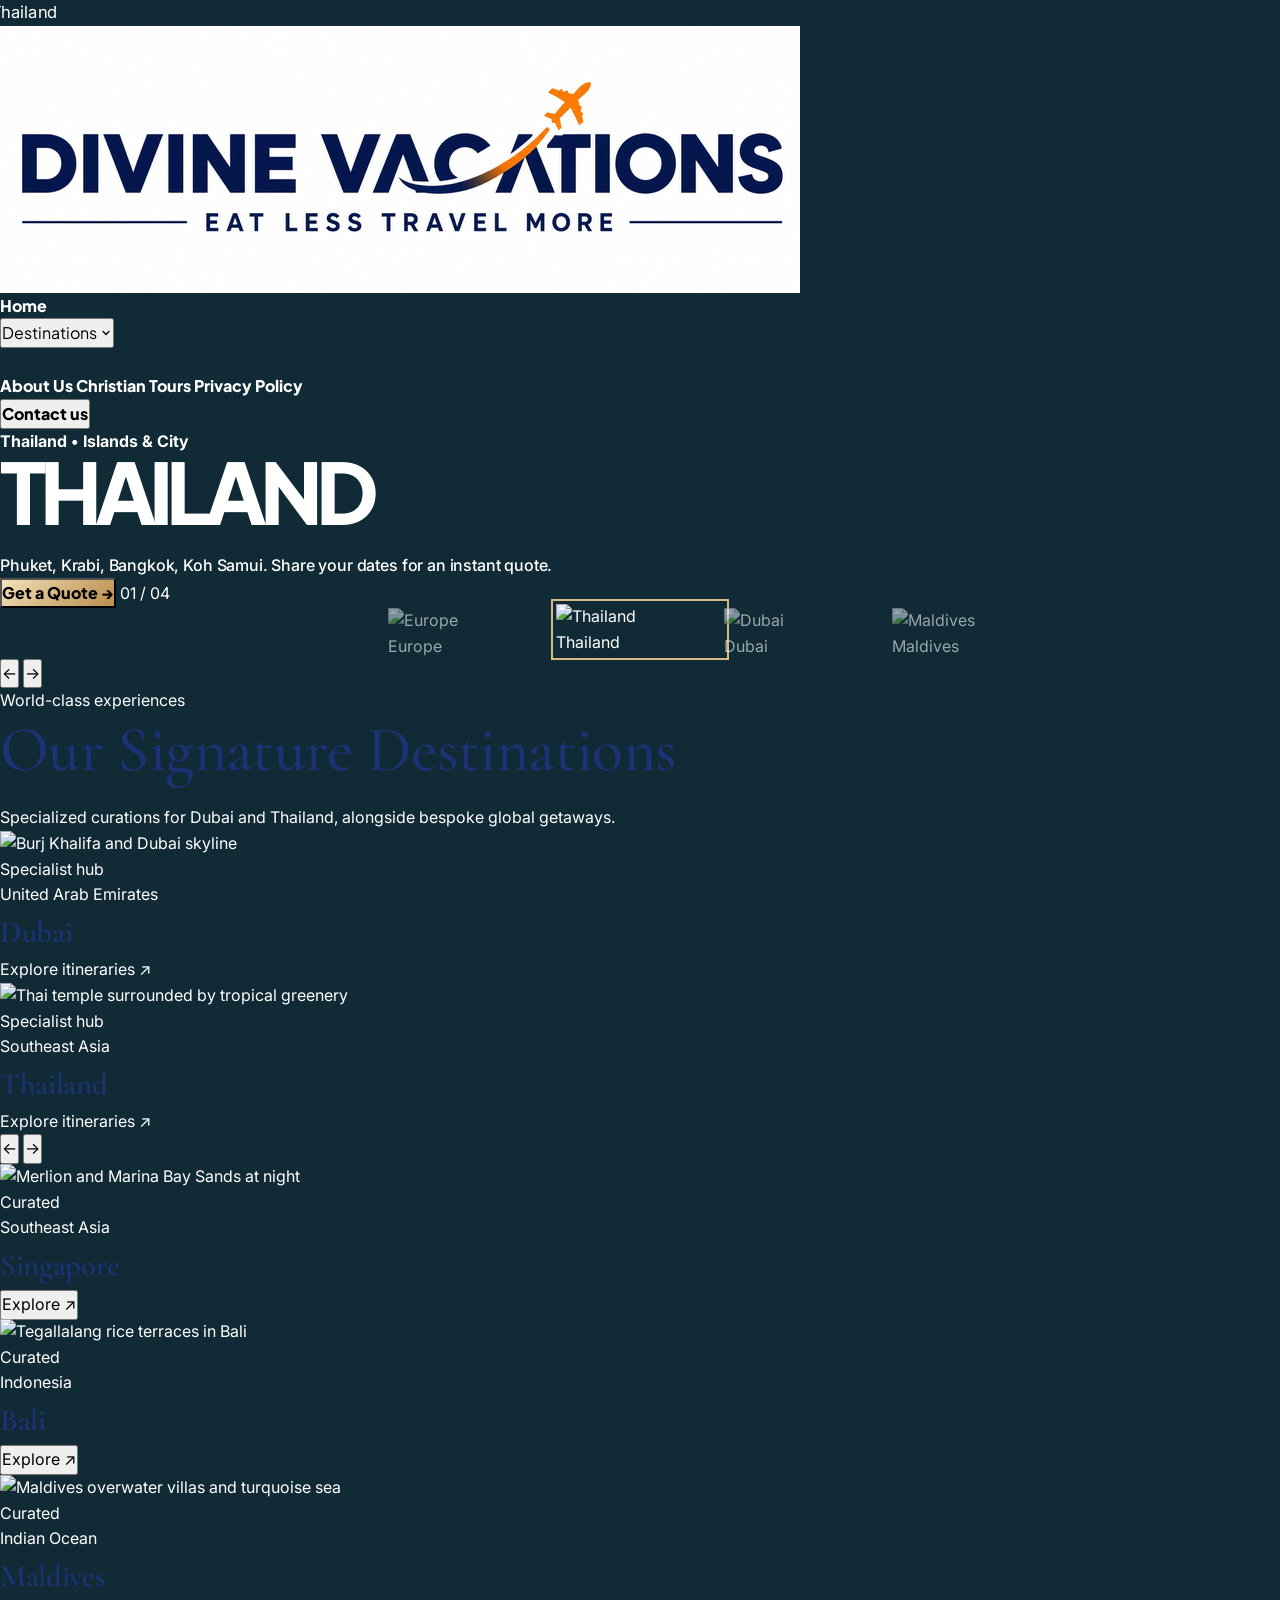
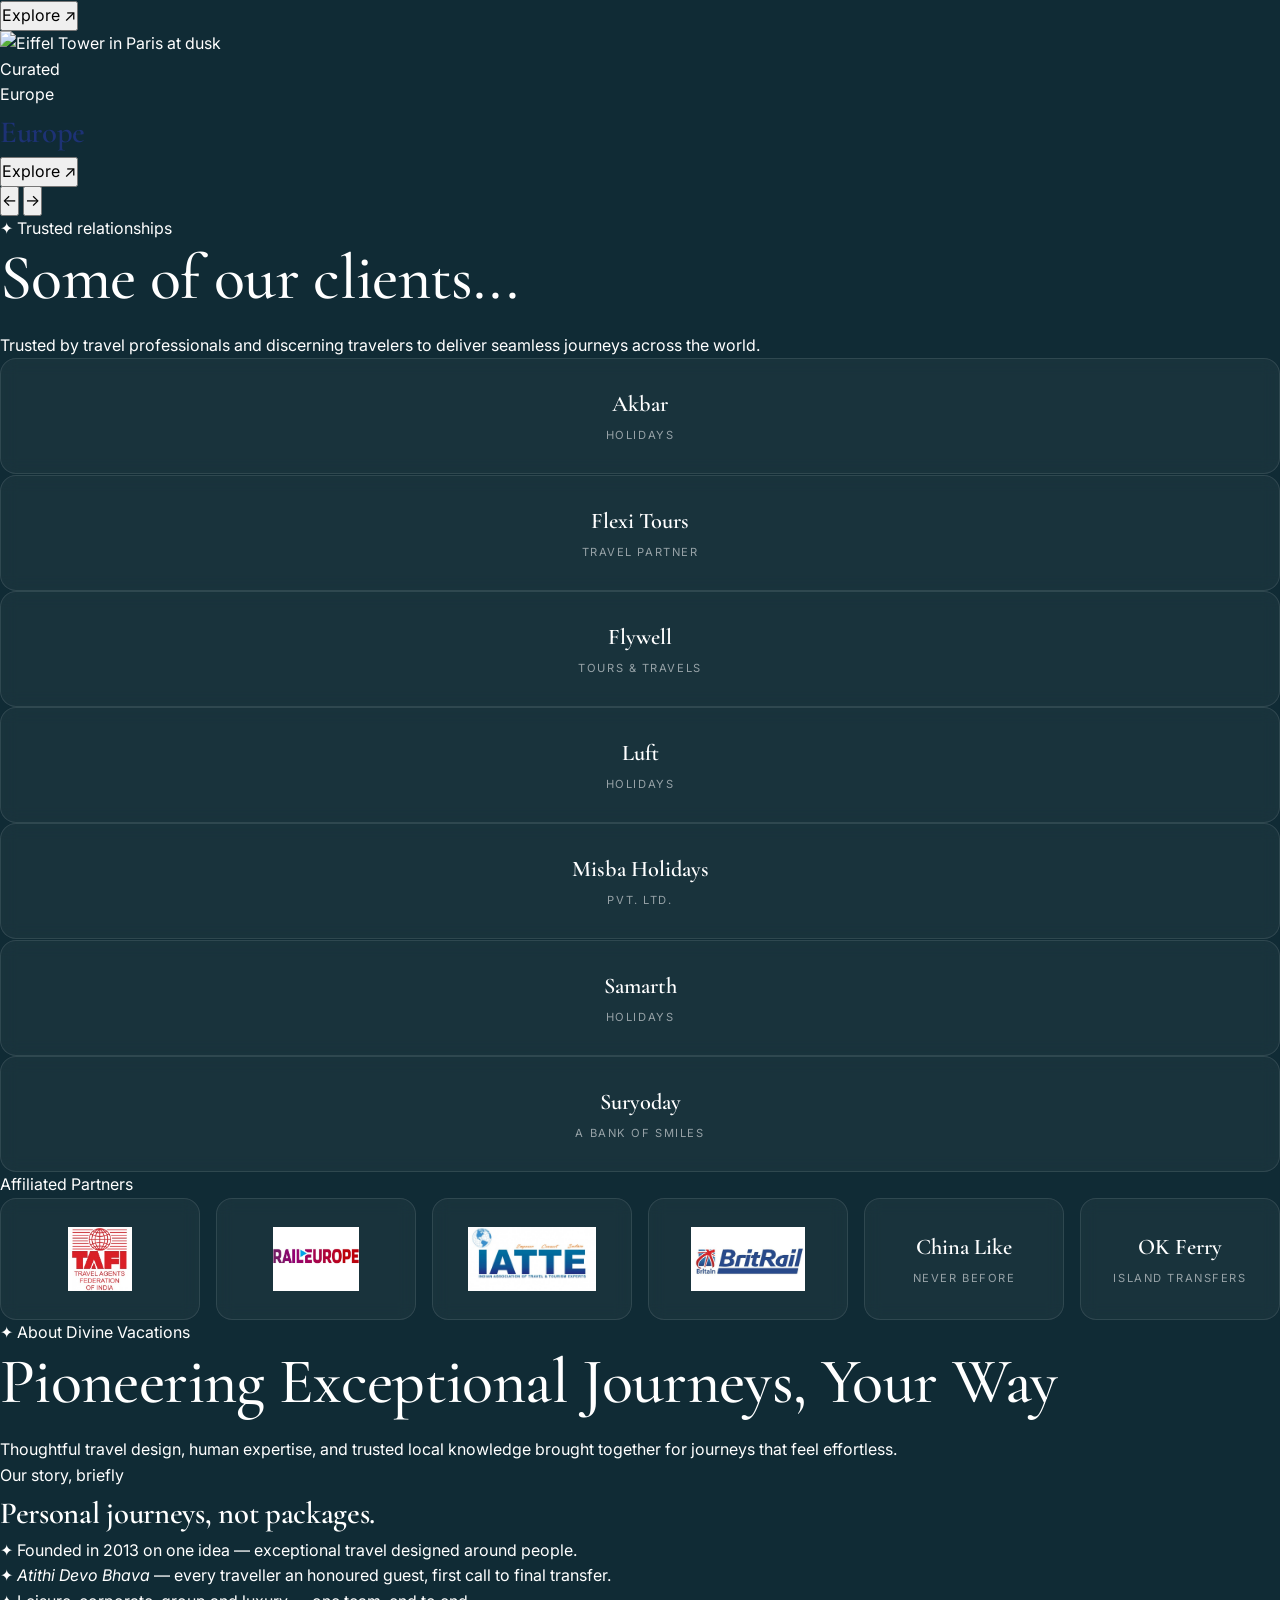
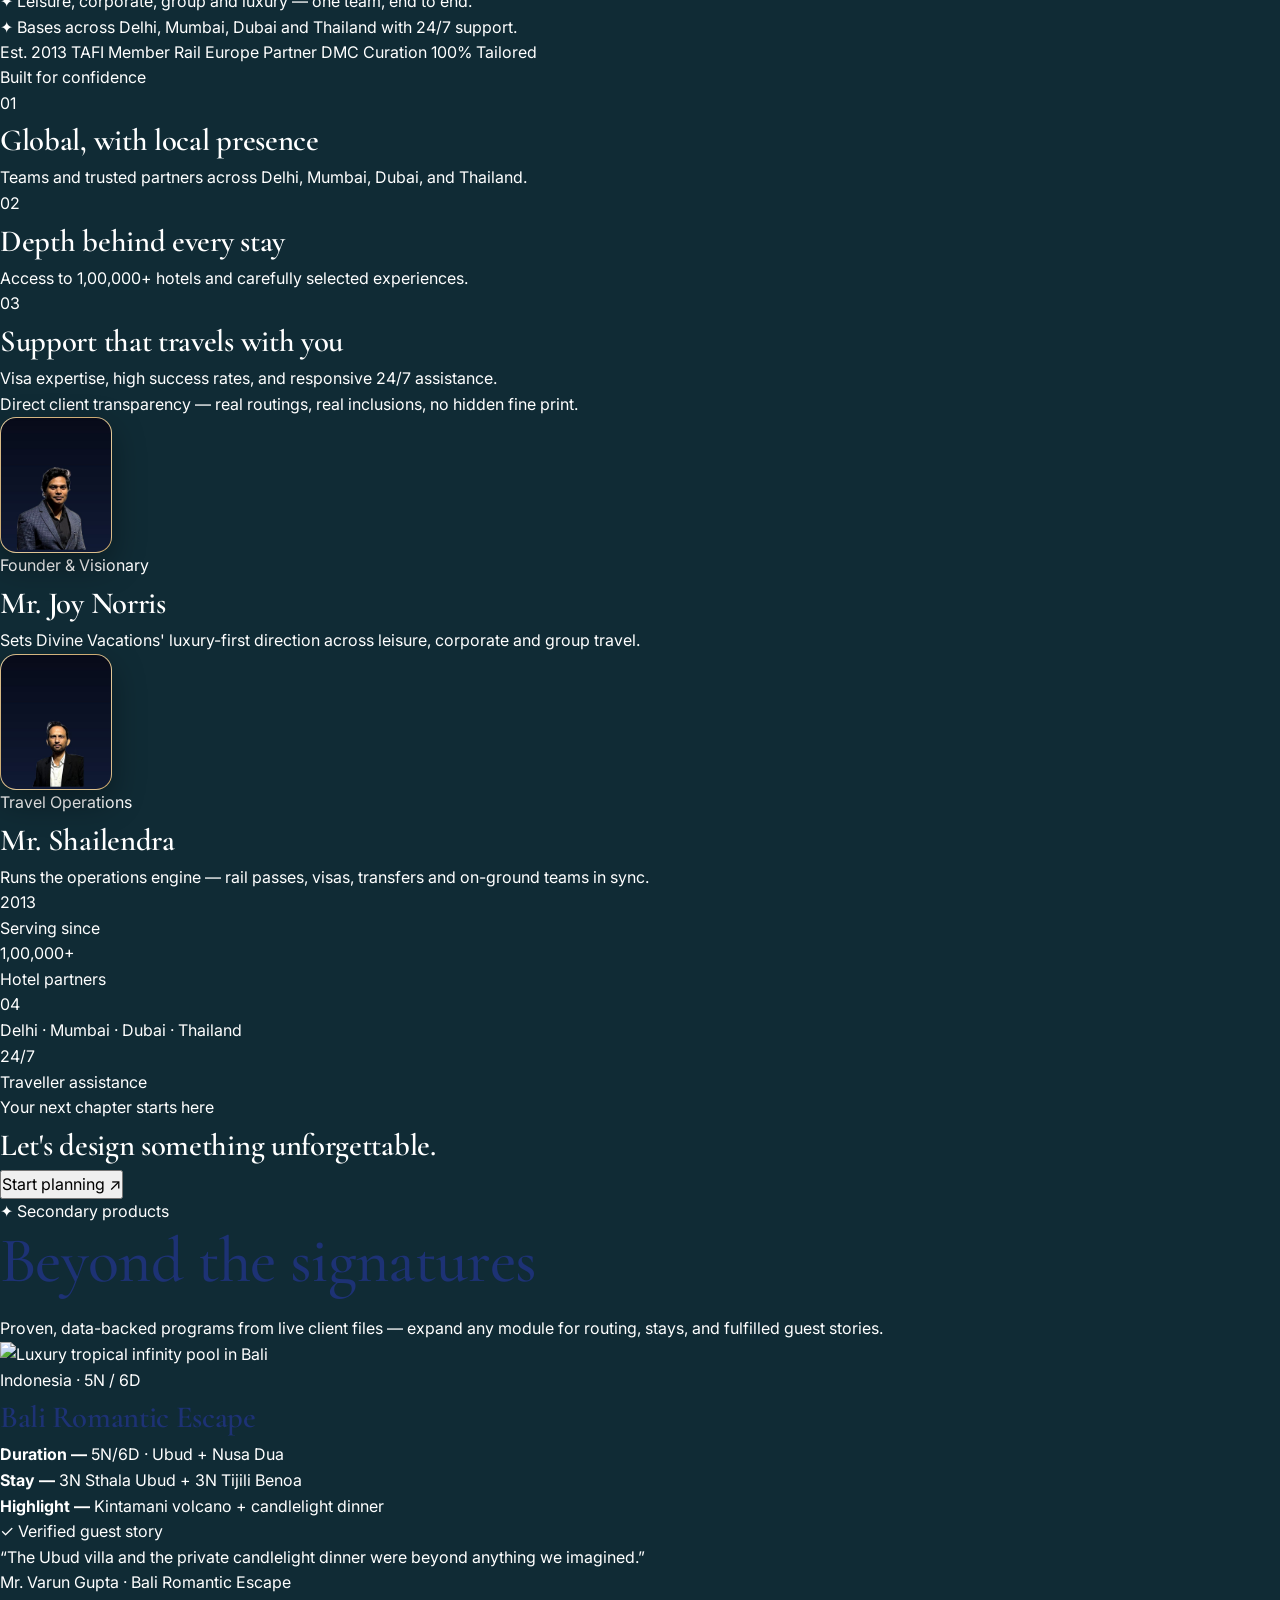
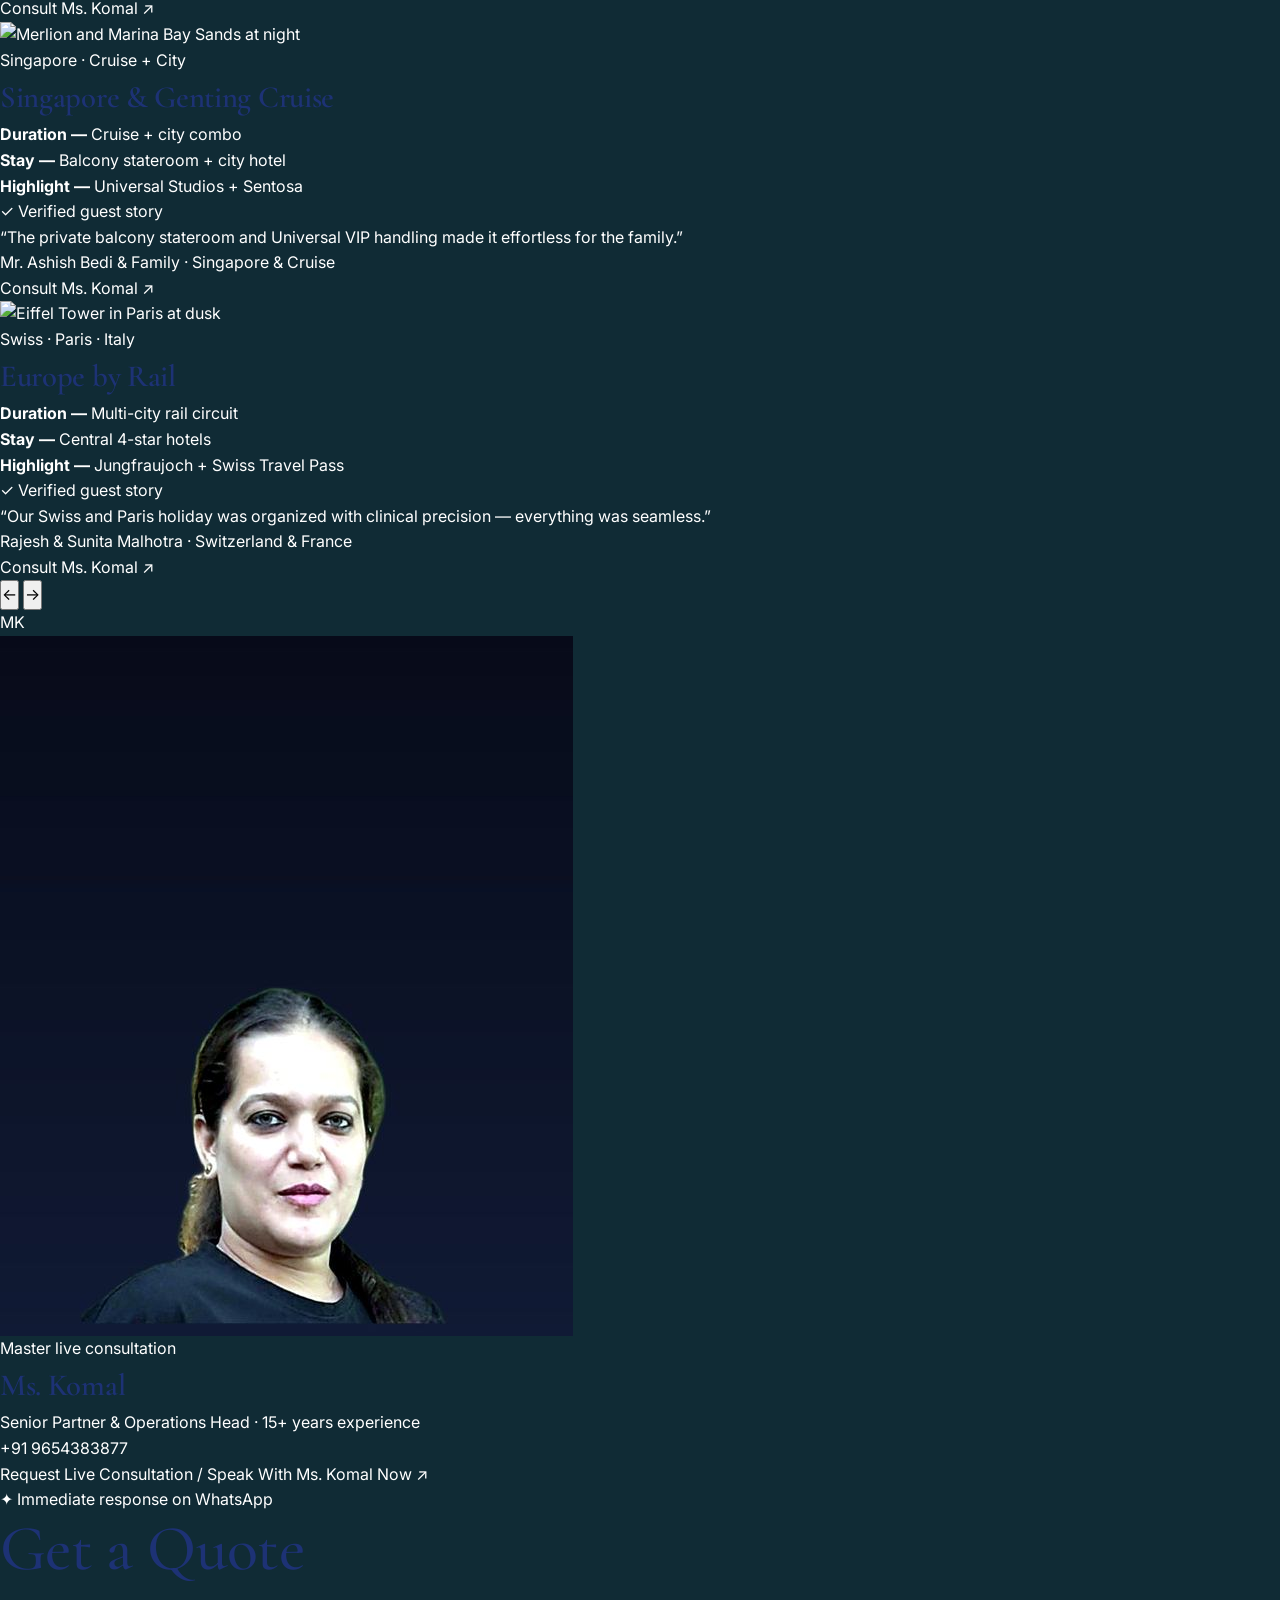
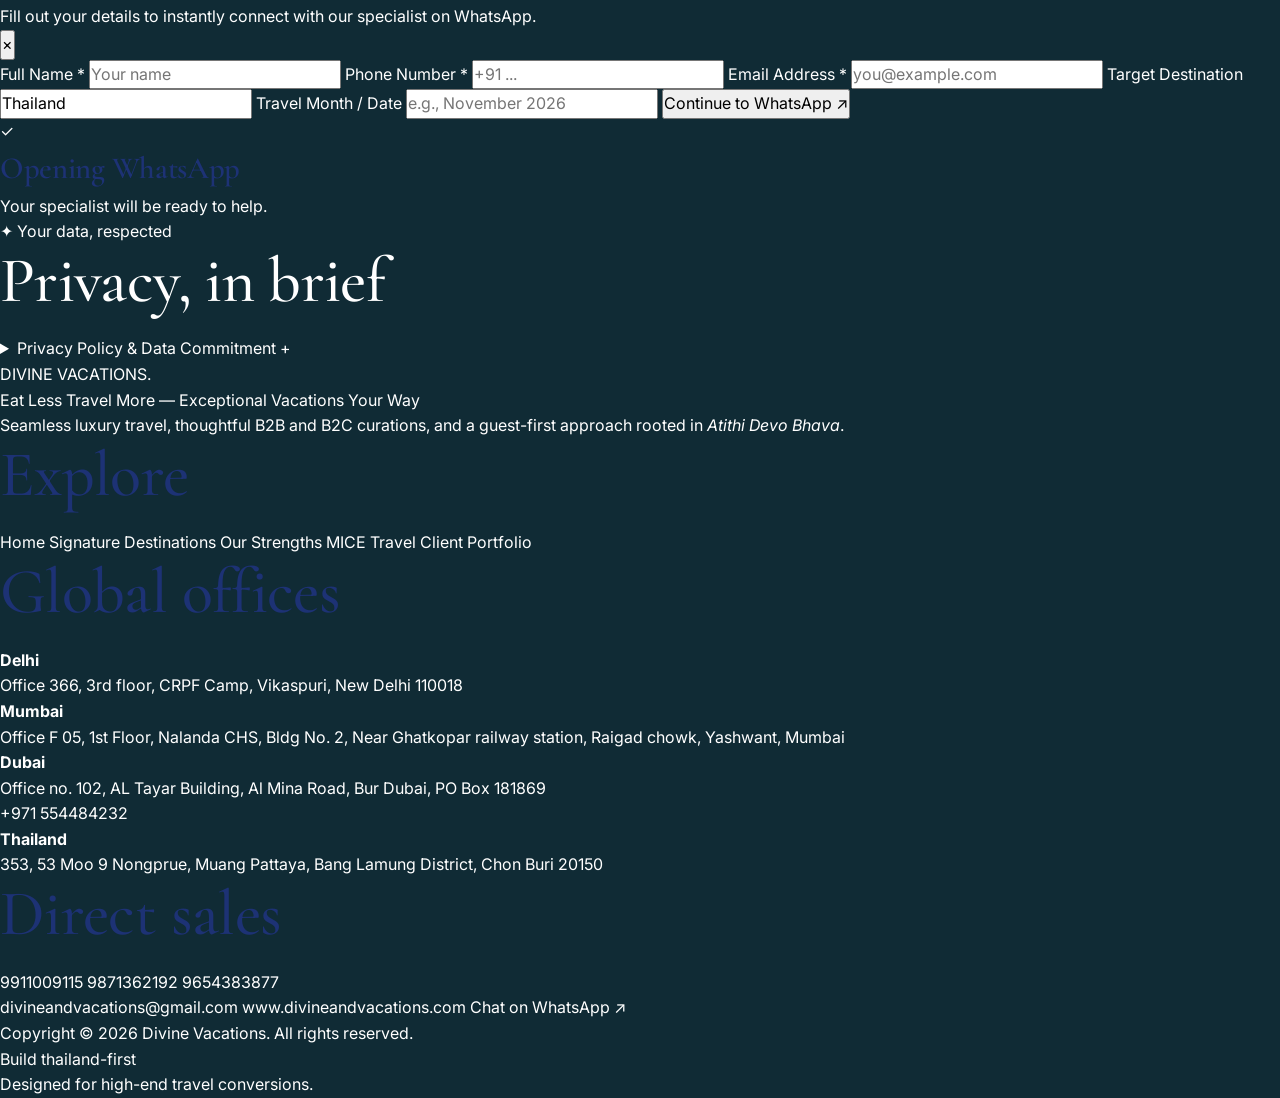
==== commit 4a7b592b: "Explicit Thailand-first queue init + thailand-first build tag" ====
--- a/index.html
+++ b/index.html
@@ -1984,7 +1984,7 @@
 
         <div class="mt-20 flex flex-col gap-3 border-t border-white/10 pt-7 text-[10px] uppercase tracking-[0.14em] text-gray-500 sm:flex-row sm:items-center sm:justify-between">
           <p>Copyright © 2026 Divine Vacations. All rights reserved.</p>
-          <p class="opacity-60">Build mobile-slider</p>
+          <p class="opacity-60">Build thailand-first</p>
           <p>Designed for high-end travel conversions.</p>
         </div>
       </div>
@@ -2112,8 +2112,11 @@
         }
         function queueInit() {
           cardNodes = DATA.map((_, i) => thumbSlides.children[i]);
+          // EXPLICIT STARTING GRID (DATA = Thailand 0, Dubai 1, Maldives 2, Europe 3):
+          // [Europe | THAILAND(active, centered) | Dubai | Maldives]
+          // Next → Dubai → Maldives → Europe → loops back to Thailand.
           order = [DATA.length - 1, ...DATA.map((_, i) => i).slice(0, DATA.length - 1)];
-          activeCard = 0;
+          activeCard = 0; // Thailand is index 0 and starts centered
           order.forEach(id => thumbSlides.appendChild(cardNodes[id]));
           queuePlace(1, false);
           queuePaint();
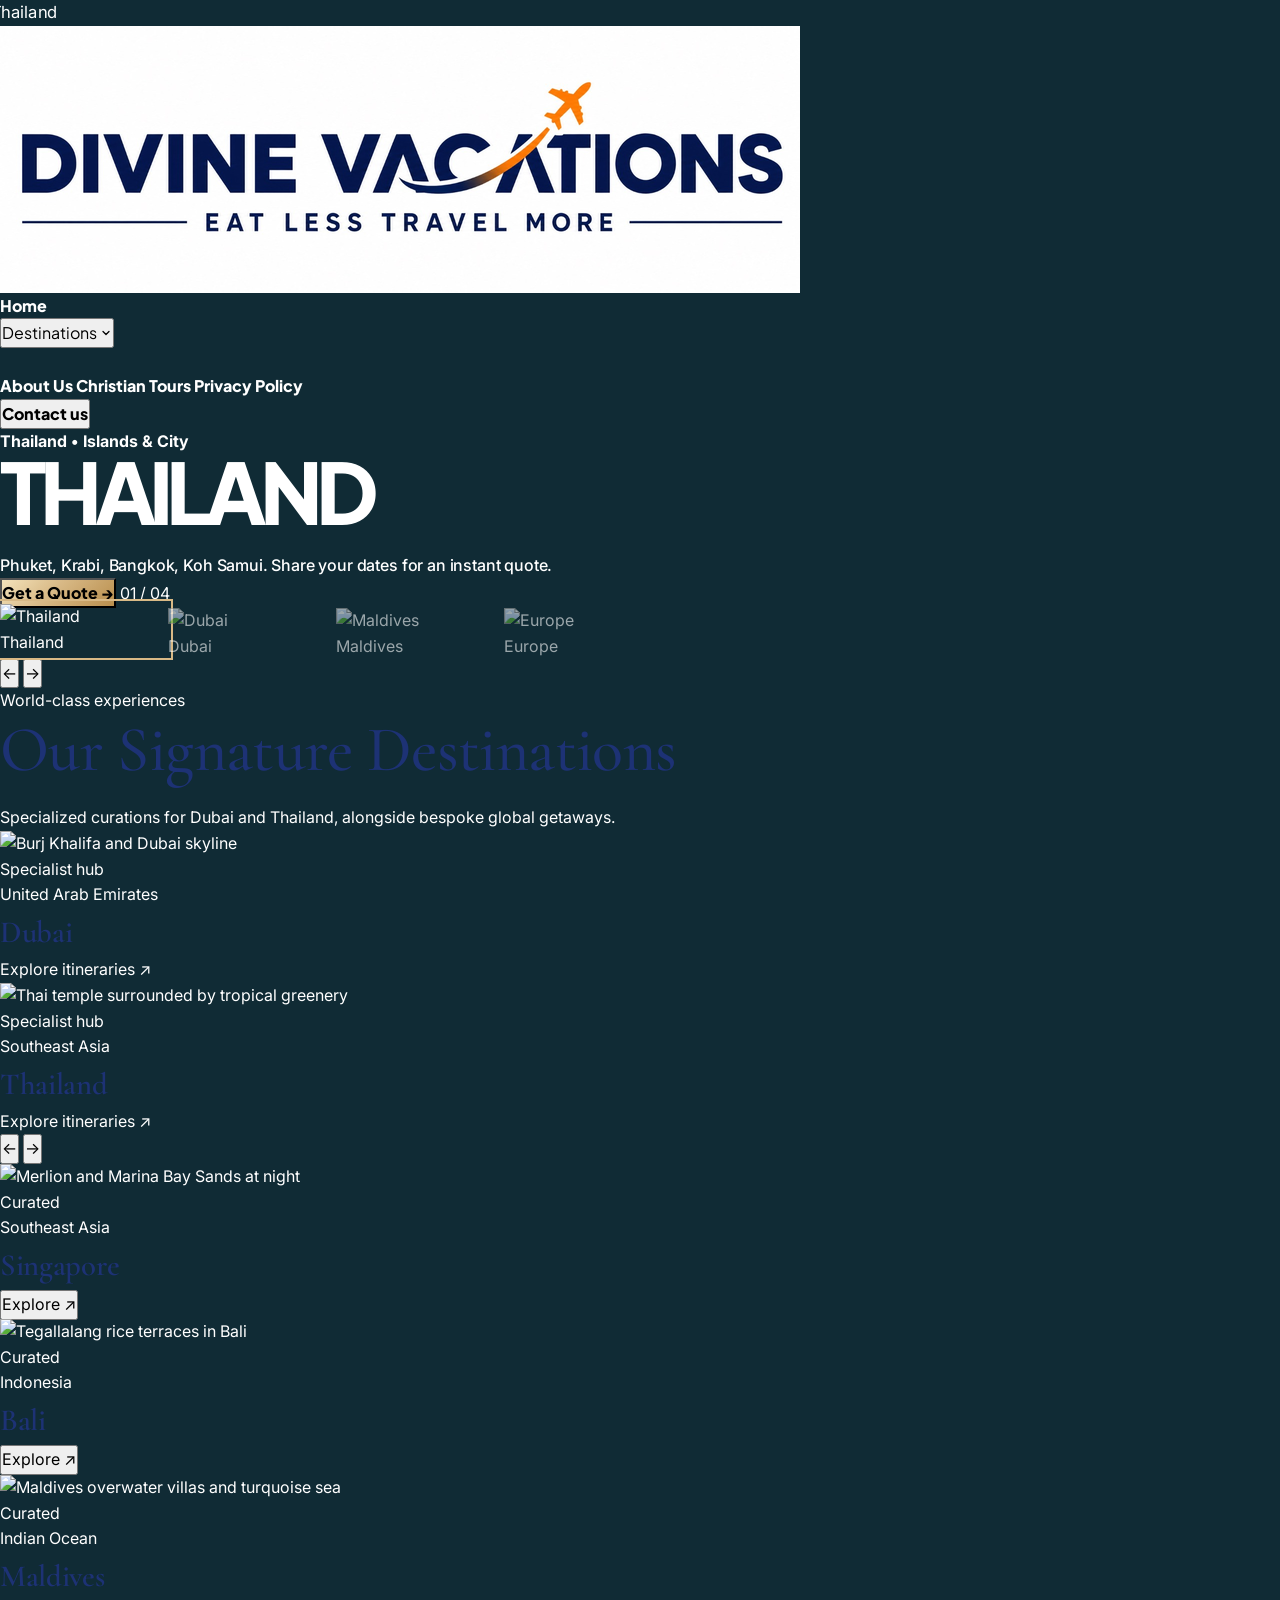
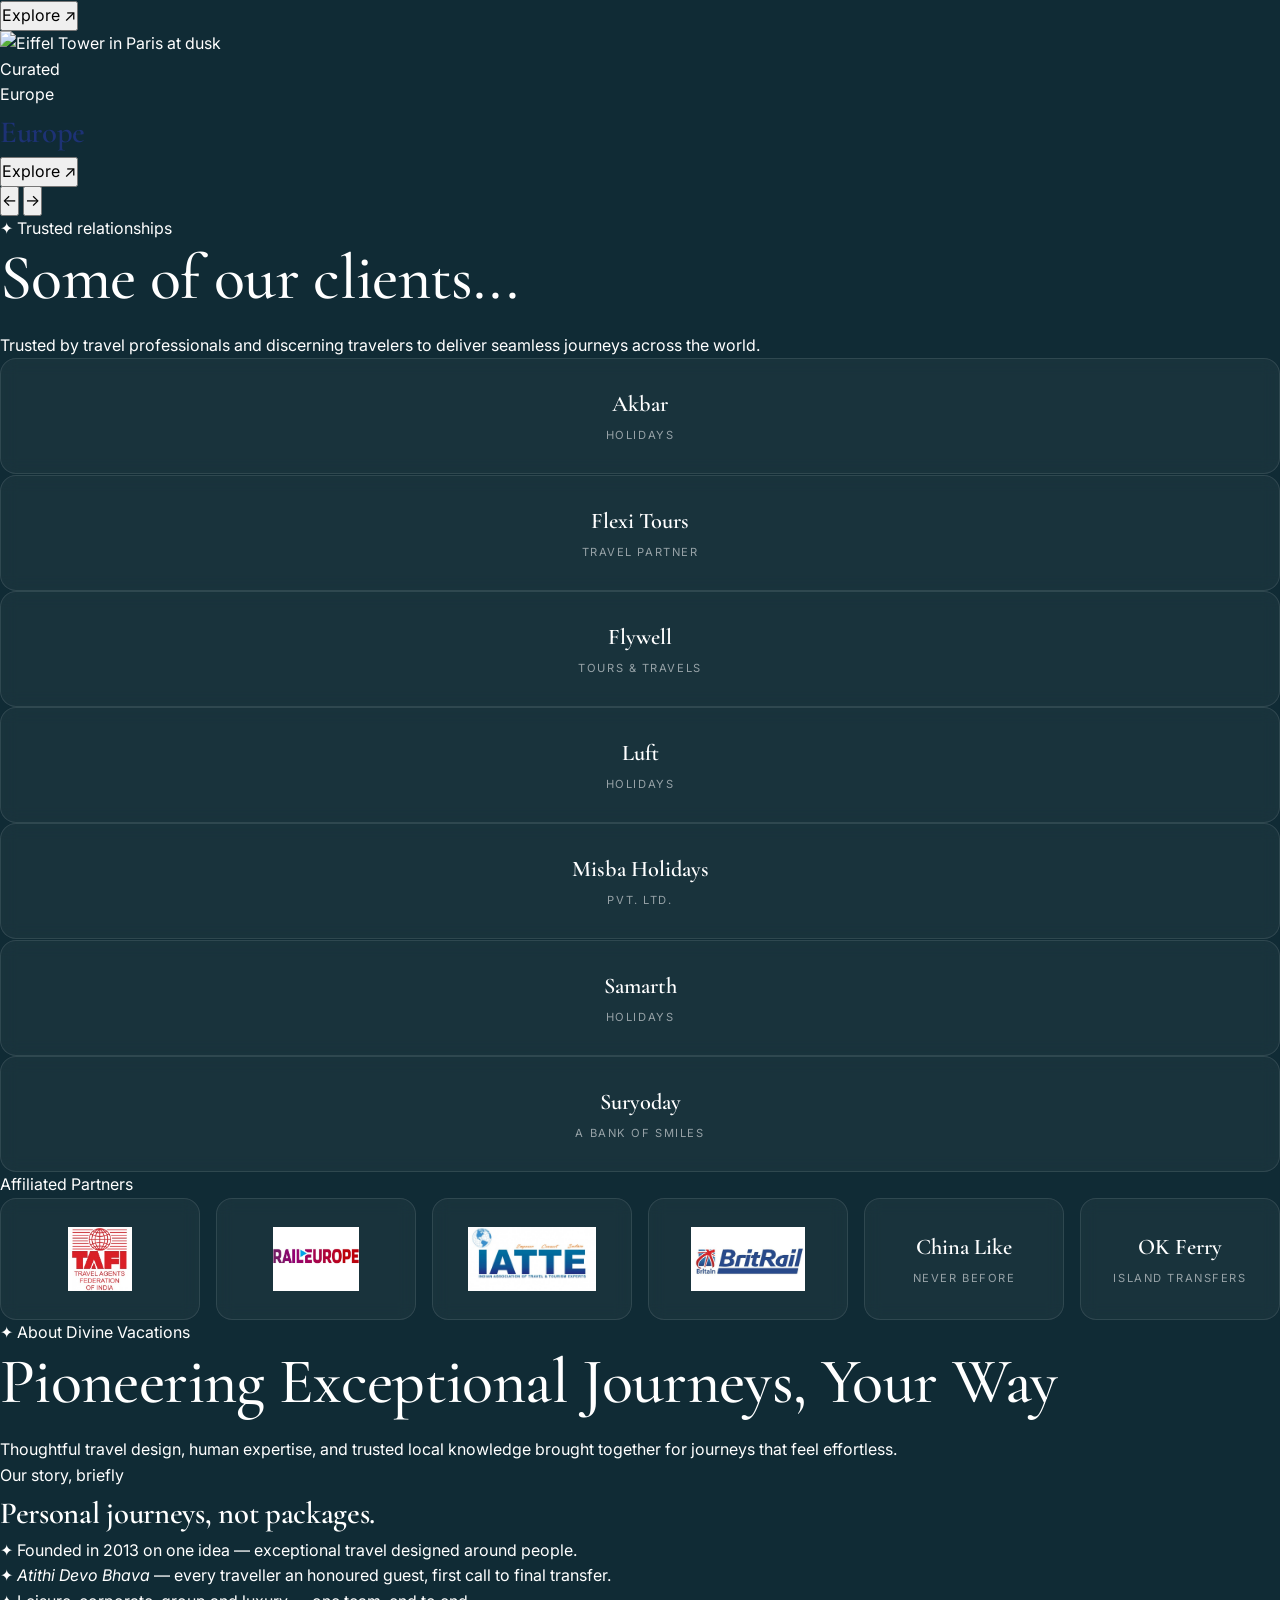
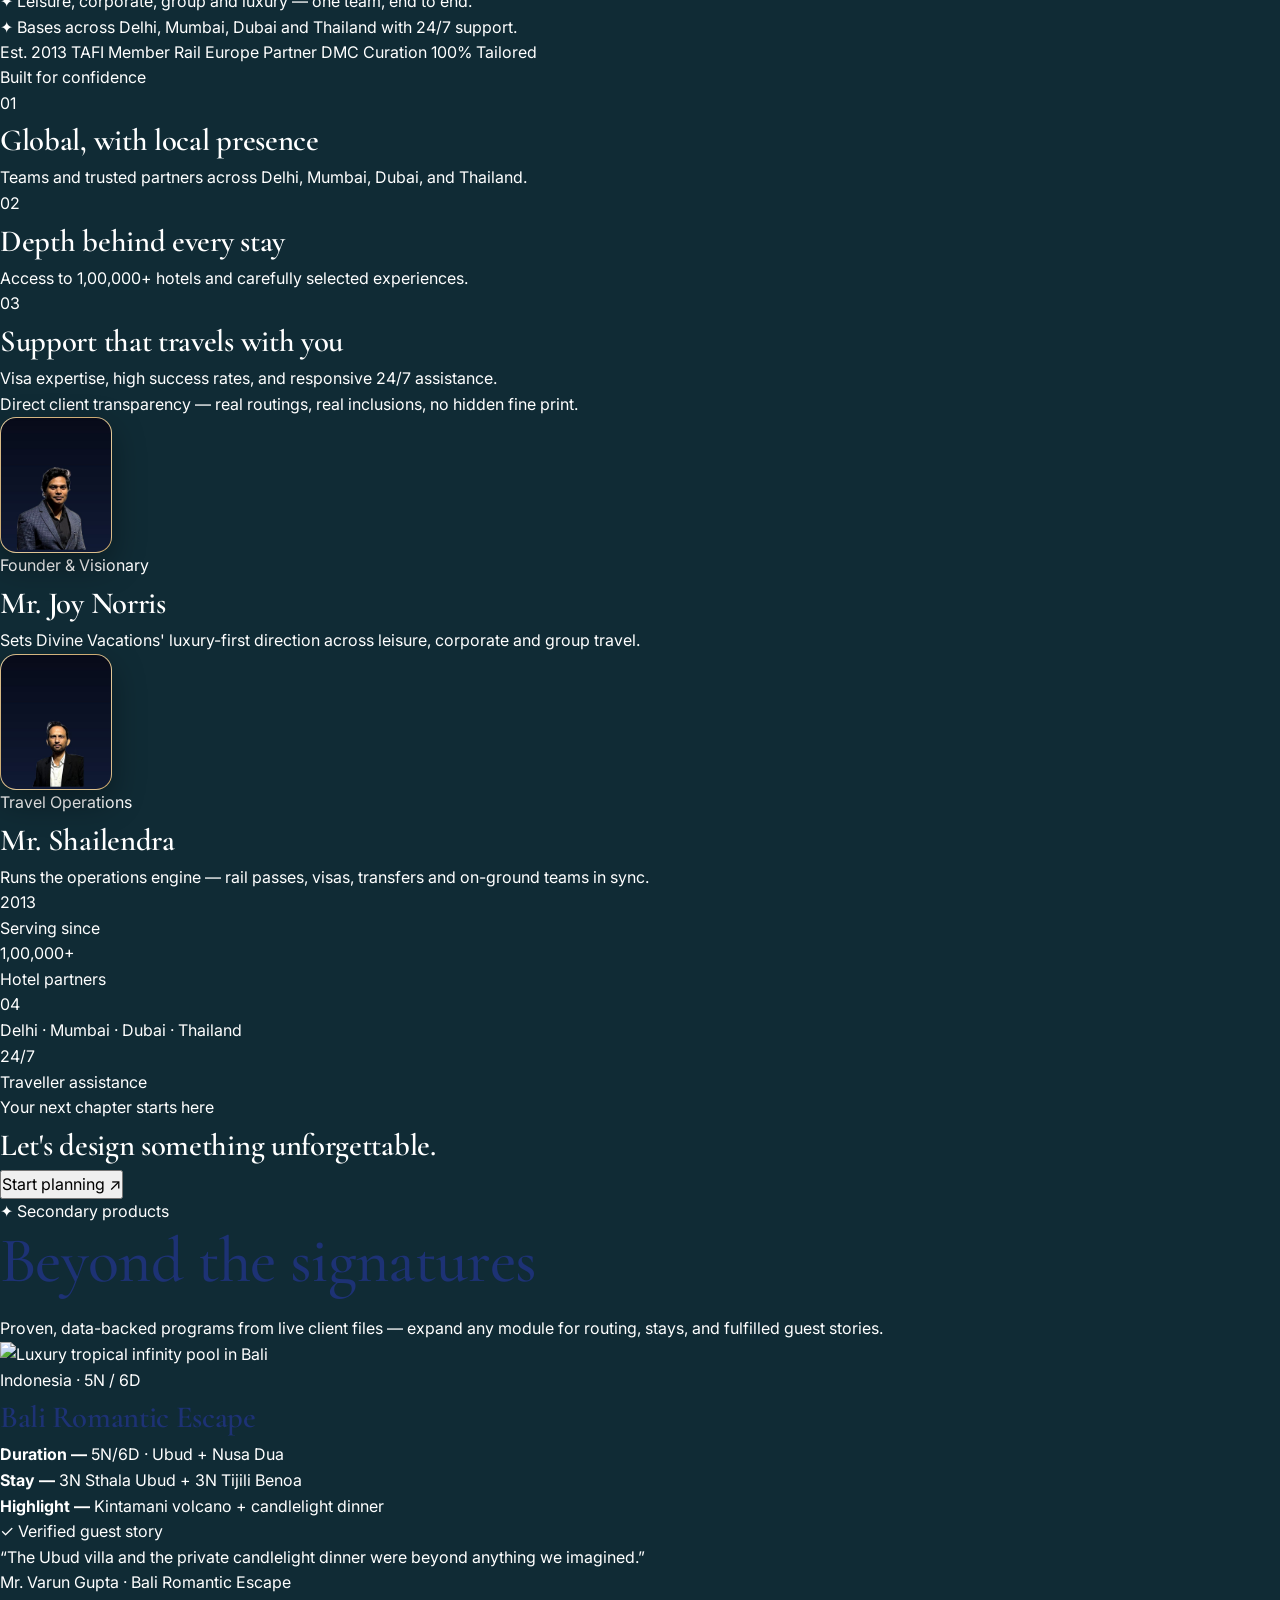
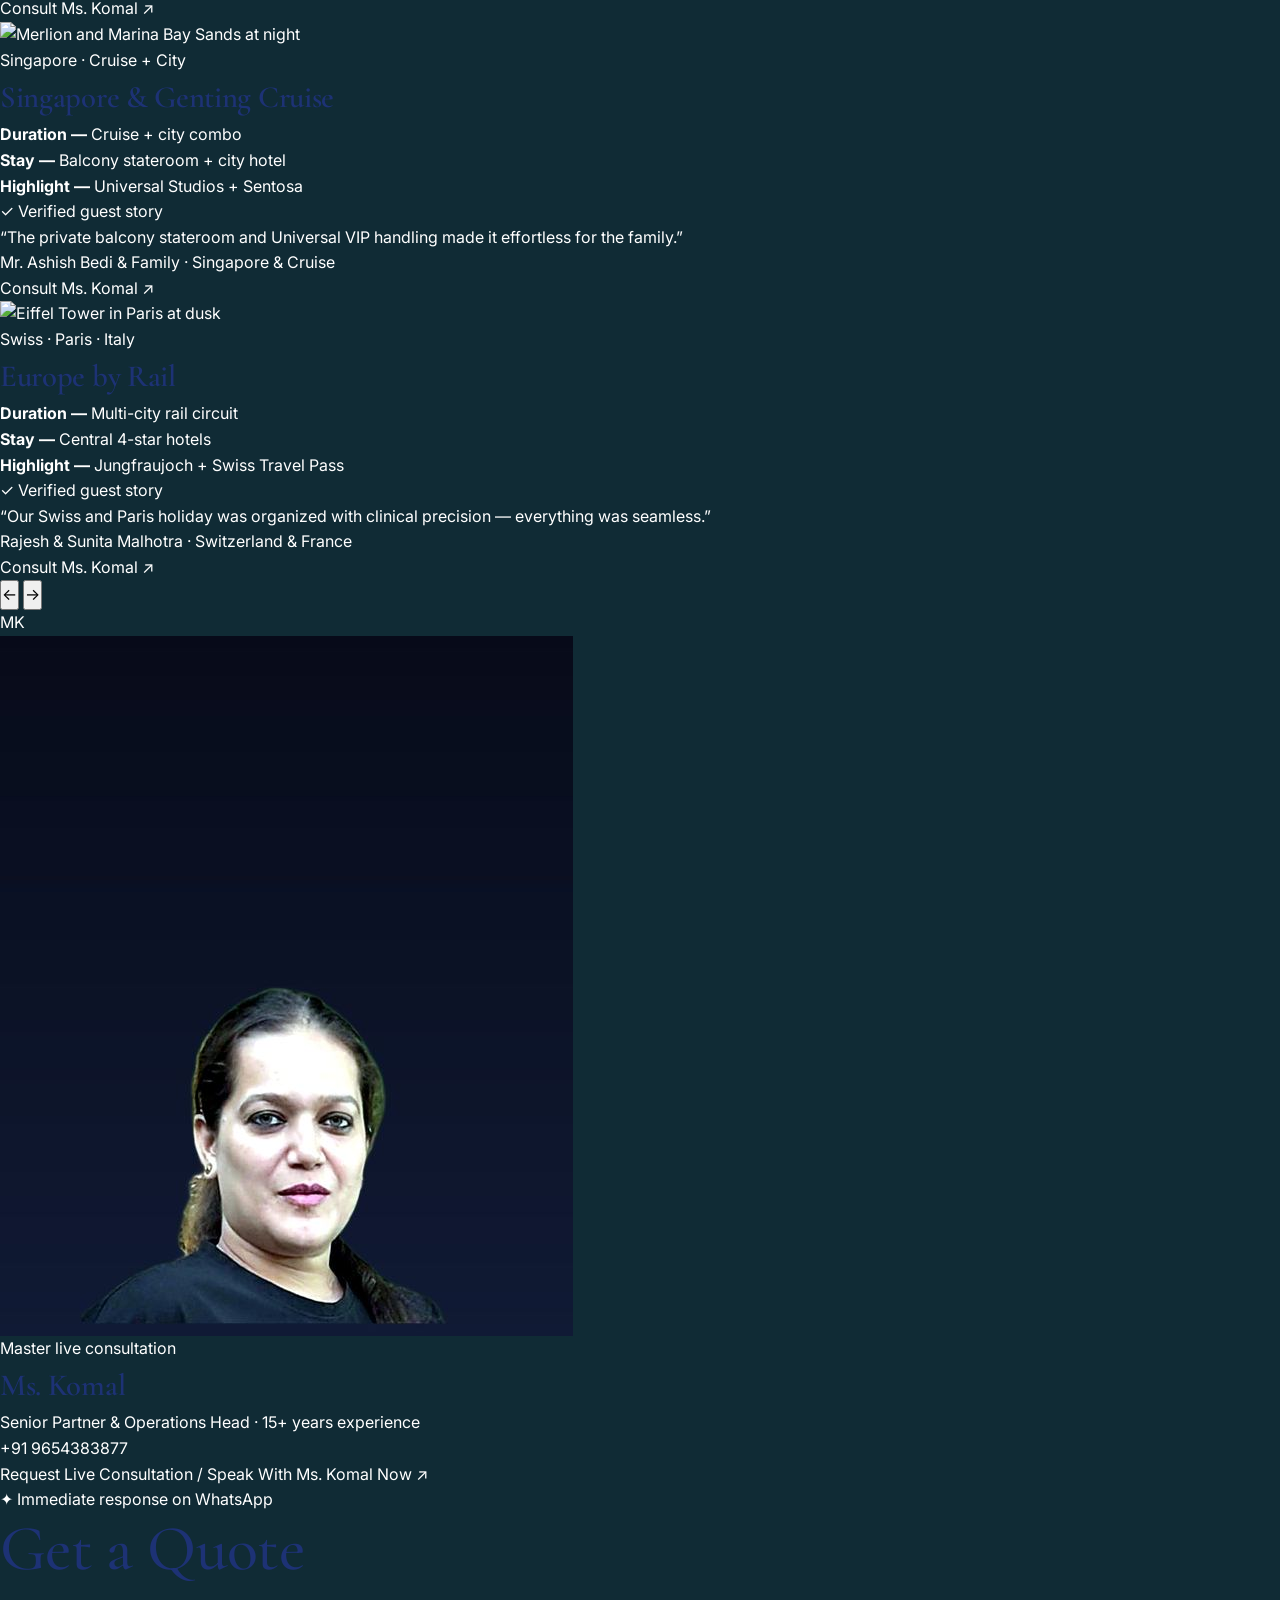
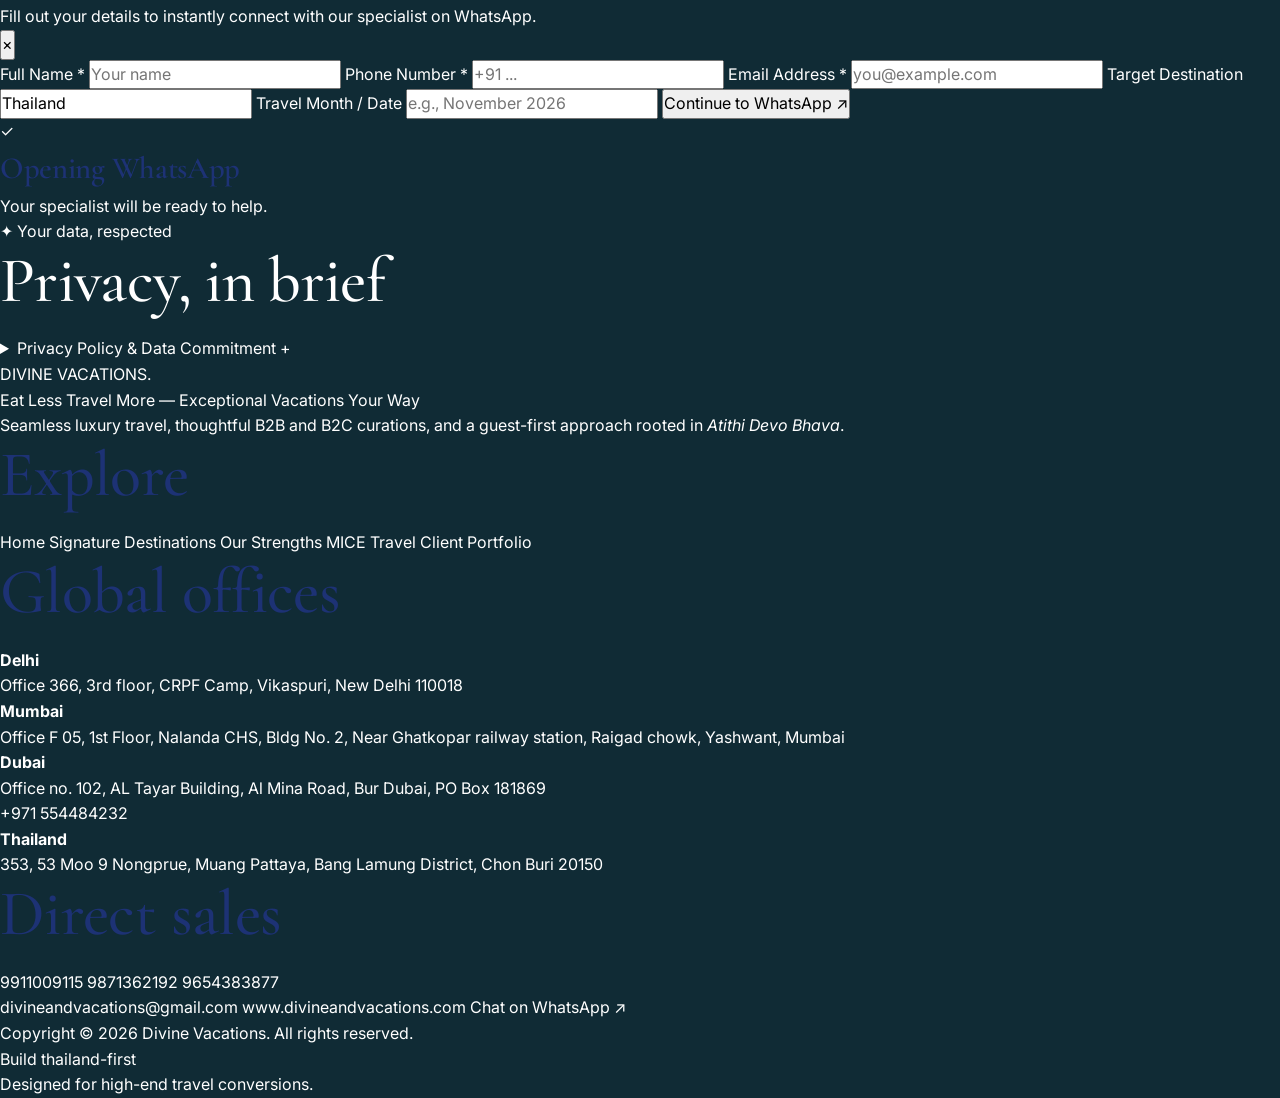
==== commit db501ac1: "Queue left-anchored: Thailand physically first, no Europe wrap, same rotation engine" ====
--- a/index.html
+++ b/index.html
@@ -2087,38 +2087,31 @@
           syncQuoteDest(d.label);
         }
 
-        /* STORE-LINE QUEUE: fixed overflow-hidden frame, cards cycle inside.
-           order[] holds card ids left→right; the active card sits at pos 1.
-           Next/prev animate one slot, then the exited card wraps to the back. */
+        /* LEFT-ANCHORED QUEUE: Thailand is physically first — first in the
+           DOM and flush at the screen-left edge on load, reading cleanly
+           left-to-right with no wrap. order[] holds card ids left→right;
+           the active card always sits at pos 0.
+           Next slides one slot left, then the exited card wraps to the back.
+           Prev pre-wraps one card to the front, then slides back to 0. */
         let order = [], activeCard = 0, queueBusy = false, cardNodes = [];
-        function queueMetrics() {
+        function stepSize() {
           const w = cardNodes[0] ? cardNodes[0].offsetWidth : 0;
-          const cs = getComputedStyle(thumbSlides);
-          return {
-            w,
-            gap: parseFloat(cs.gap) || 0,
-            pad: parseFloat(cs.paddingLeft) || 0,
-            frame: thumbSlides.parentElement.clientWidth
-          };
+          const g = parseFloat(getComputedStyle(thumbSlides).gap) || 0;
+          return w + g;
         }
-        function queuePlace(pos, animate) {
-          const m = queueMetrics();
-          const x = m.pad + pos * (m.w + m.gap) + m.w / 2 - m.frame / 2;
+        function setX(x, animate) {
           thumbSlides.style.transition = animate ? "transform 0.45s ease" : "none";
-          thumbSlides.style.transform = `translateX(${-x}px)`;
+          thumbSlides.style.transform = `translateX(${x}px)`;
+          if (!animate) void thumbSlides.offsetWidth;
         }
         function queuePaint() {
           cardNodes.forEach((el, id) => el.classList.toggle("swiper-slide-thumb-active", id === activeCard));
         }
         function queueInit() {
           cardNodes = DATA.map((_, i) => thumbSlides.children[i]);
-          // EXPLICIT STARTING GRID (DATA = Thailand 0, Dubai 1, Maldives 2, Europe 3):
-          // [Europe | THAILAND(active, centered) | Dubai | Maldives]
-          // Next → Dubai → Maldives → Europe → loops back to Thailand.
-          order = [DATA.length - 1, ...DATA.map((_, i) => i).slice(0, DATA.length - 1)];
-          activeCard = 0; // Thailand is index 0 and starts centered
-          order.forEach(id => thumbSlides.appendChild(cardNodes[id]));
-          queuePlace(1, false);
+          order = DATA.map((_, i) => i); // [0,1,2,3] Thailand first, DOM untouched
+          activeCard = 0;
+          setX(0, false);
           queuePaint();
         }
         function showMain(id) {
@@ -2128,28 +2121,41 @@
             render(id);
           }
         }
-        function queueSettle(dir) {
-          if (dir > 0) { while (order[1] !== activeCard) order.push(order.shift()); }
-          else { while (order[1] !== activeCard) order.unshift(order.pop()); }
-          order.forEach(id => thumbSlides.appendChild(cardNodes[id]));
-          queuePlace(1, false);
-          queuePaint();
+        function whenDone(fn) {
+          const done = e => {
+            if (e && e.propertyName && e.propertyName !== "transform") return;
+            thumbSlides.removeEventListener("transitionend", done);
+            clearTimeout(timer);
+            fn();
+          };
+          const timer = setTimeout(() => done({}), 700);
+          thumbSlides.addEventListener("transitionend", done);
         }
         function queueStep(dir) {
           if (queueBusy) return;
           queueBusy = true;
-          const n = DATA.length;
+          const n = DATA.length, s = stepSize();
           activeCard = (activeCard + dir + n) % n;
           showMain(activeCard);
-          queuePlace(1 + dir, true);
-          const done = e => {
-            if (e && e.propertyName && e.propertyName !== "transform") return;
-            thumbSlides.removeEventListener("transitionend", done);
-            queueSettle(dir);
-            queueBusy = false;
-          };
-          thumbSlides.addEventListener("transitionend", done);
-          setTimeout(() => { if (queueBusy) done({}); }, 700);
+          if (dir > 0) {
+            setX(-s, true);
+            whenDone(() => {
+              order.push(order.shift());
+              order.forEach(id => thumbSlides.appendChild(cardNodes[id]));
+              setX(0, false);
+              queuePaint();
+              queueBusy = false;
+            });
+          } else {
+            order.unshift(order.pop());
+            order.forEach(id => thumbSlides.appendChild(cardNodes[id]));
+            setX(-s, false);
+            setX(0, true);
+            whenDone(() => {
+              queuePaint();
+              queueBusy = false;
+            });
+          }
         }
         function initSwipers() {
           mainSwiper = new Swiper(".main-swiper", {
@@ -2175,9 +2181,9 @@
           const id = cardNodes.indexOf(s);
           if (id < 0 || id === activeCard) return;
           activeCard = id;
-          while (order[1] !== id) order.push(order.shift());
+          while (order[0] !== id) order.push(order.shift());
           order.forEach(qid => thumbSlides.appendChild(cardNodes[qid]));
-          queuePlace(1, false);
+          setX(0, false);
           queuePaint();
           showMain(id);
         });
@@ -2236,7 +2242,7 @@
           success.classList.remove("hidden");
         });
 
-        // Init: Thailand first, queue centered, GSAP entrance plays
+        // Init: Thailand first at the left edge, GSAP entrance plays
         queueInit();
         if (window.Swiper) initSwipers();
         else initFallback();
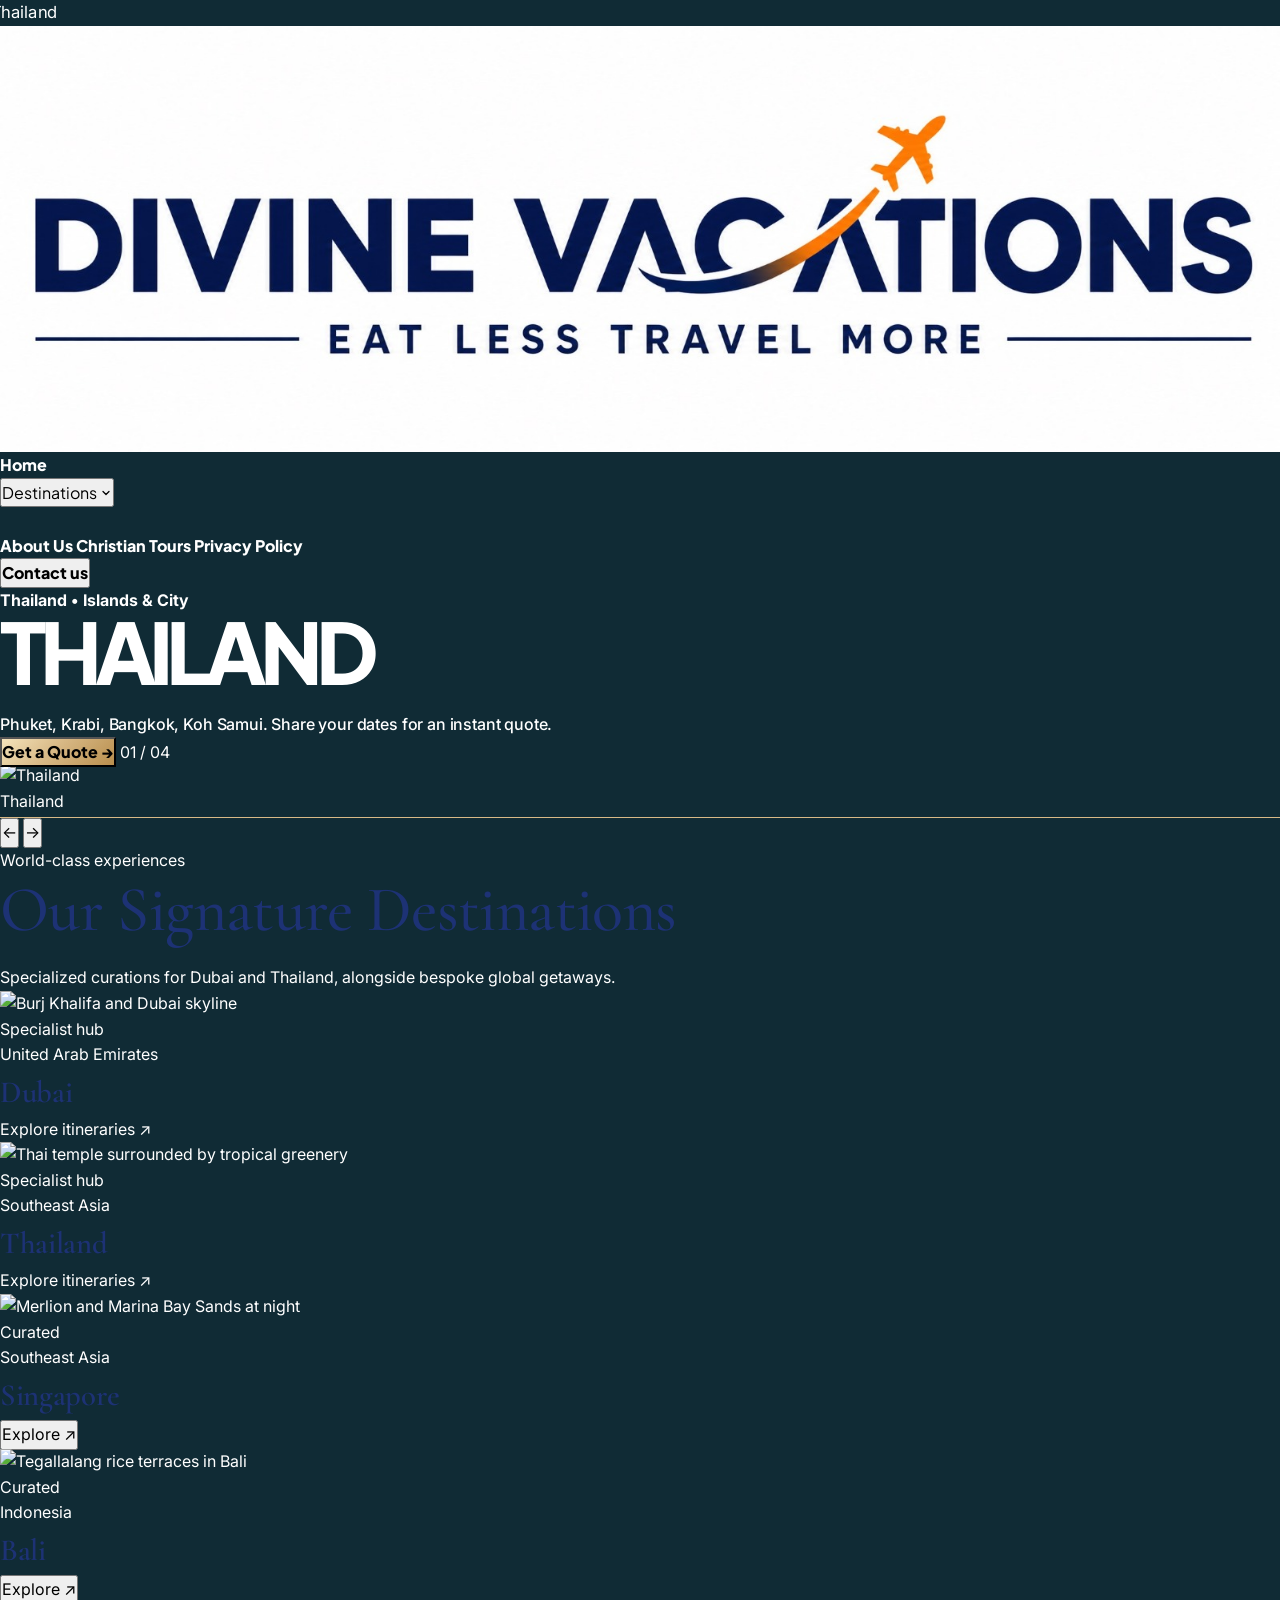
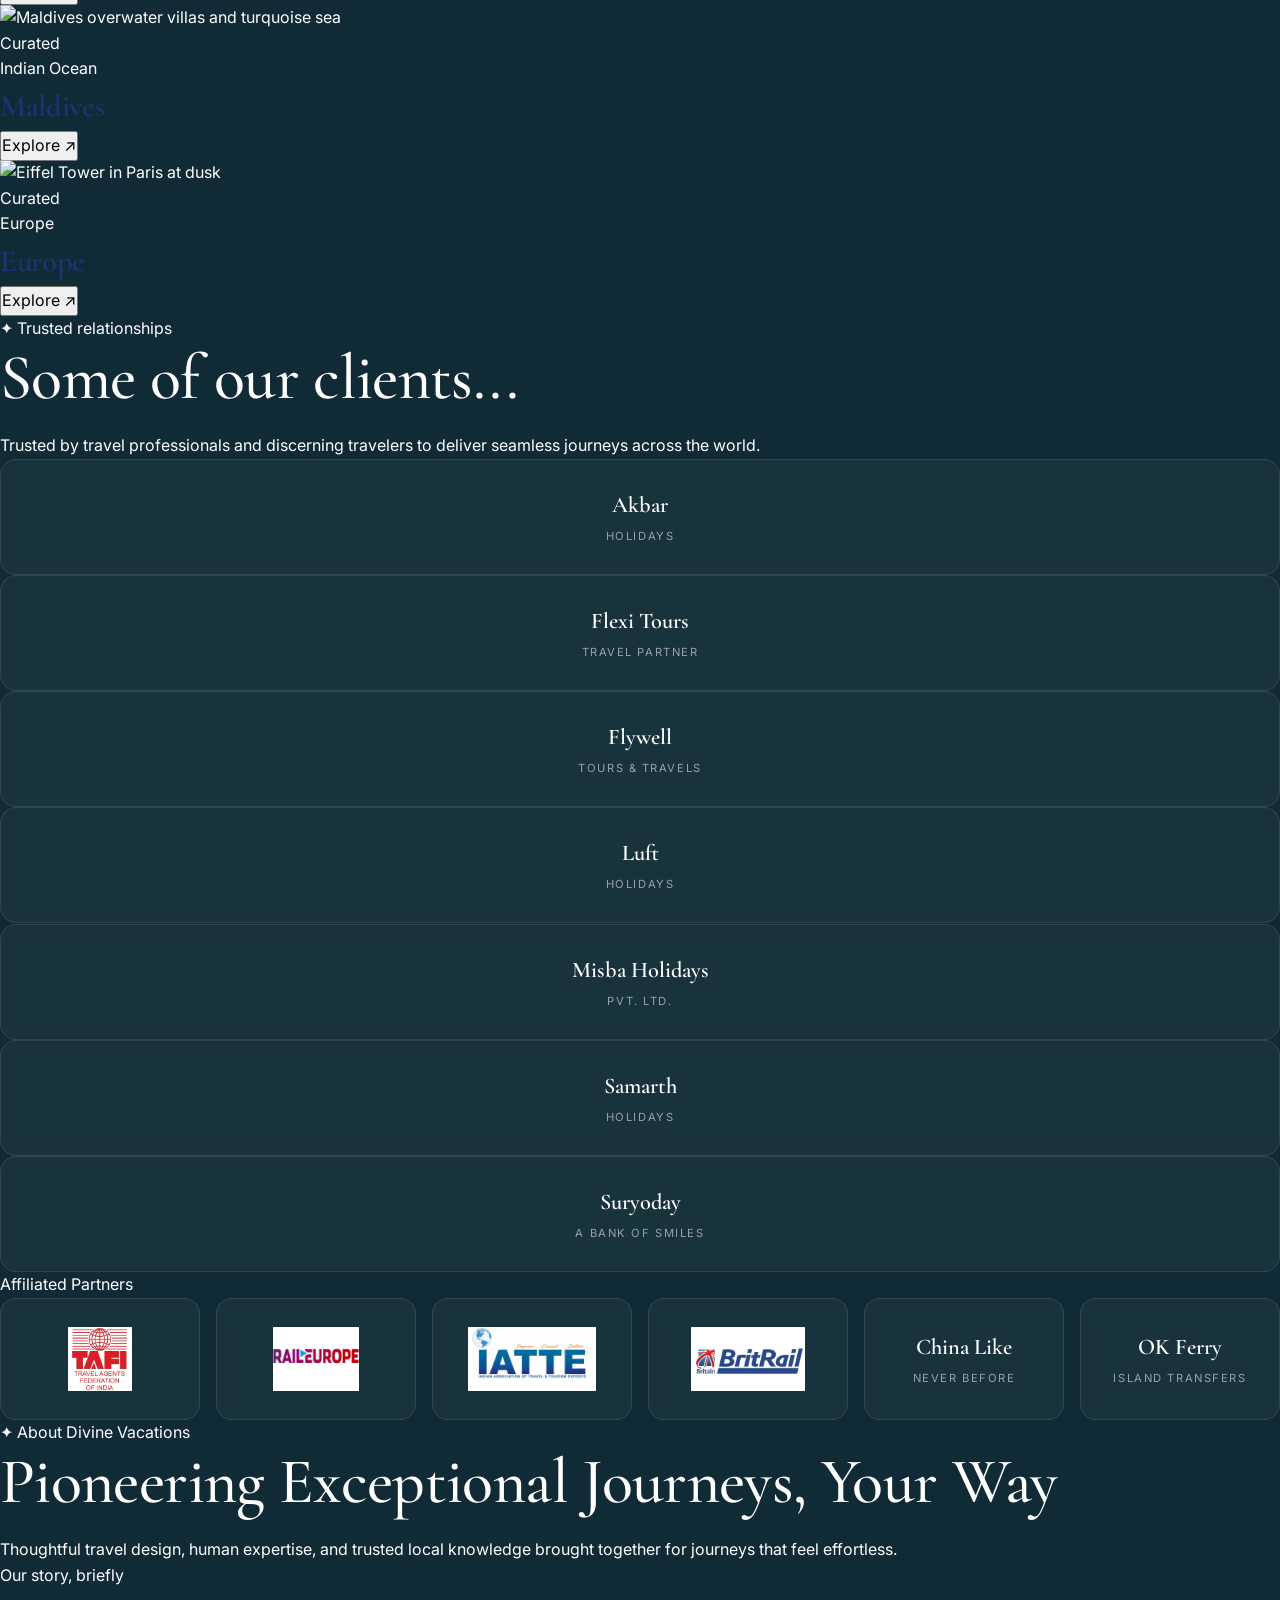
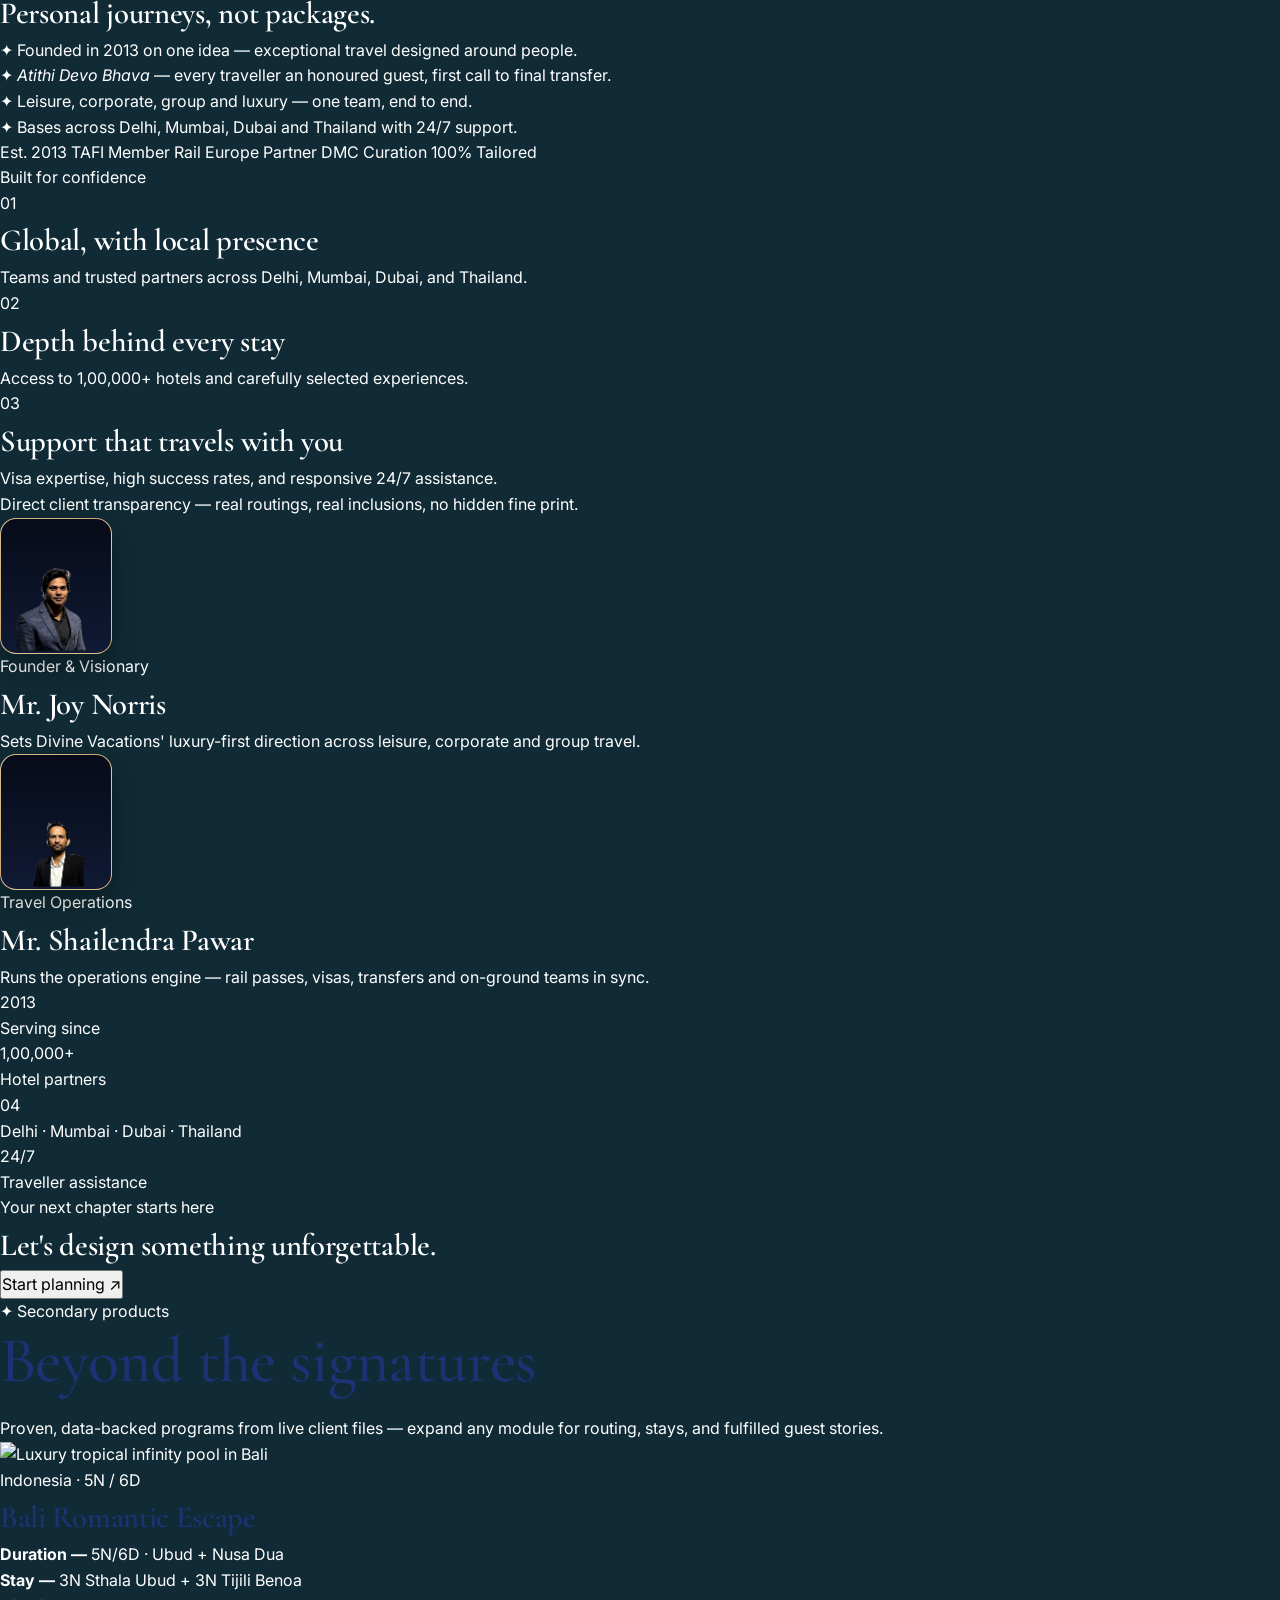
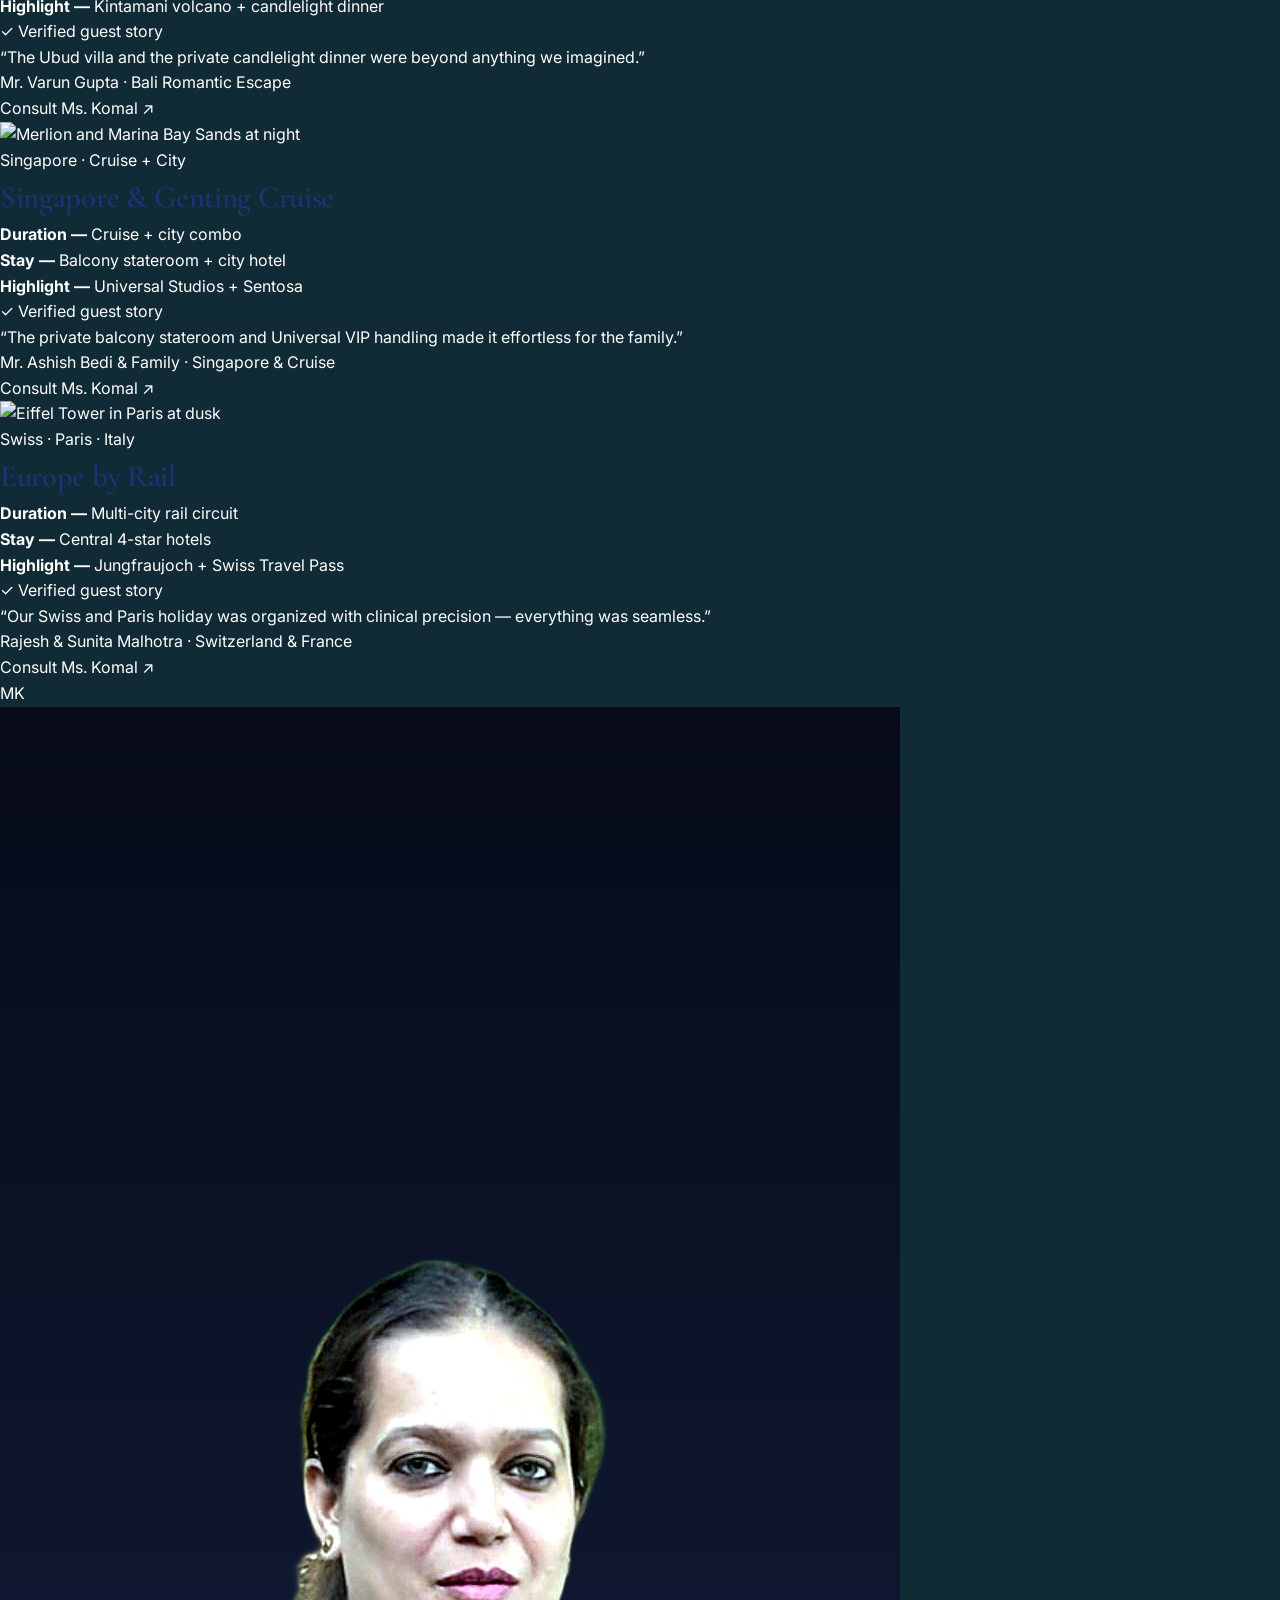
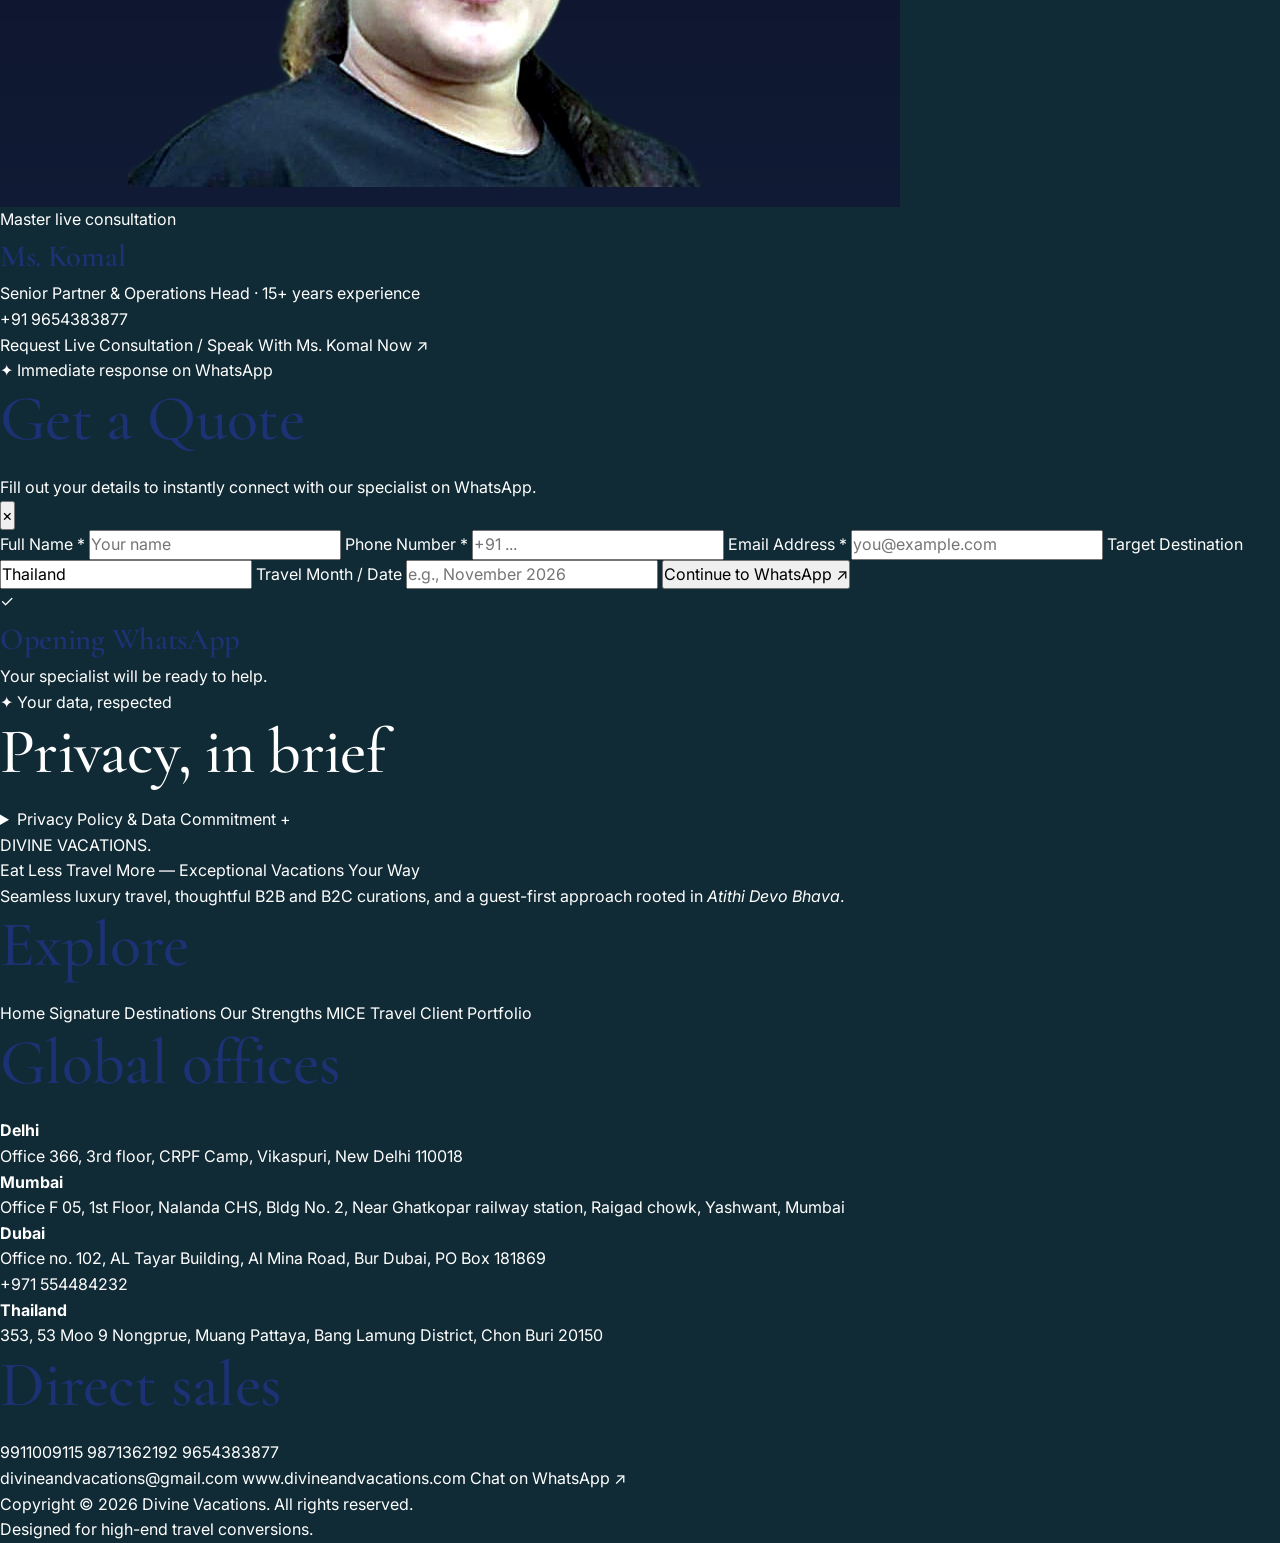
==== commit 3f11b051: "Integrate original Divine Vacations website" ====
--- a/index.html
+++ b/index.html
@@ -82,28 +82,6 @@
       outline-offset: 3px;
     }
 
-    /* Hero thumb store-line queue: fixed frame, cards cycle inside it.
-       Unlayered so it wins over Swiper's own slide-width stylesheet. */
-    #thumb-slides {
-      will-change: transform;
-    }
-
-    #thumb-slides > .swiper-slide {
-      width: 10rem;
-    }
-
-    @media (min-width: 640px) {
-      #thumb-slides > .swiper-slide {
-        width: 11rem;
-      }
-    }
-
-    @media (min-width: 768px) {
-      #thumb-slides > .swiper-slide {
-        width: 168px;
-      }
-    }
-
     .hero-image {
       transition: transform 1.8s cubic-bezier(0.2, 0.7, 0.2, 1);
     }
@@ -226,62 +204,6 @@
       transform: rotate(180deg);
     }
 
-    /* Mobile snap carousels for card rows */
-    @media (max-width: 1023.5px) {
-      .snap-track {
-        display: flex;
-        overflow-x: auto;
-        scroll-snap-type: x mandatory;
-        -webkit-overflow-scrolling: touch;
-        scrollbar-width: none;
-        margin-left: -1.5rem;
-        margin-right: -1.5rem;
-        padding-left: 1.5rem;
-        padding-right: 1.5rem;
-        padding-bottom: 0.5rem;
-      }
-
-      .snap-track::-webkit-scrollbar {
-        display: none;
-      }
-
-      .snap-track > * {
-        flex: 0 0 78%;
-        max-width: 78%;
-        scroll-snap-align: center;
-      }
-    }
-
-    @media (min-width: 640px) and (max-width: 1023.5px) {
-      .snap-track > * {
-        flex-basis: 47%;
-        max-width: 47%;
-      }
-    }
-
-    /* Animated CTA trailing arrows */
-    .offering-action .offering-arrow {
-      display: inline-block;
-      transition: transform 0.3s ease;
-    }
-
-    .offering-card:hover .offering-arrow,
-    .offering-action:active .offering-arrow {
-      transform: translate(3px, -3px);
-    }
-
-    .offering-action:active {
-      transform: scale(0.97);
-    }
-
-    /* Touch devices: CTAs are hover-revealed on desktop — keep visible */
-    @media (hover: none) {
-      .offering-action {
-        transform: none;
-        color: #fff;
-      }
-    }
-
     @media (prefers-reduced-motion: reduce) {
       *,
       *::before,
@@ -326,10 +248,6 @@
         <img
           src="divine-vacations-logo.png"
           alt="Divine Vacations"
-          width="800"
-          height="267"
-          decoding="async"
-          fetchpriority="high"
           class="h-10 w-auto rounded-lg border border-white bg-white px-4 py-1 object-contain shadow-lg md:h-14"
         />
       </a>
@@ -436,10 +354,10 @@
 
         <div class="w-full">
           <div
-            class="thumbs w-full overflow-hidden"
+            class="swiper thumbs w-full"
             aria-label="Destination thumbnails"
           >
-            <div id="thumb-slides" class="swiper-wrapper flex items-end gap-4 px-4"></div>
+            <div id="thumb-slides" class="swiper-wrapper items-end"></div>
           </div>
           <div class="mt-4 flex items-center gap-3">
             <button
@@ -488,7 +406,7 @@
         </p>
       </div>
 
-      <div id="offering-grid" class="snap-track mt-14 grid gap-5 lg:grid-cols-2">
+      <div id="offering-grid" class="mt-14 grid gap-5 lg:grid-cols-2">
         <article class="offering-card group relative min-h-[28rem] overflow-hidden rounded-2xl border border-white/10 bg-[#10182d] lg:min-h-[34rem]">
           <img
             class="offering-image absolute inset-0 h-full w-full object-cover transition duration-700 ease-out group-hover:scale-105"
@@ -544,12 +462,7 @@
         </article>
       </div>
 
-      <div class="mt-4 flex justify-end gap-3 lg:hidden" data-track-nav="offering-grid">
-        <button type="button" data-dir="-1" aria-label="Previous destinations" class="flex h-11 w-11 items-center justify-center rounded-full border border-white/25 text-white transition hover:bg-white hover:text-[#07111f]">←</button>
-        <button type="button" data-dir="1" aria-label="Next destinations" class="flex h-11 w-11 items-center justify-center rounded-full border border-white/25 text-white transition hover:bg-white hover:text-[#07111f]">→</button>
-      </div>
-
-      <div id="offering-grid-small" class="snap-track mt-5 grid gap-5 sm:grid-cols-2 lg:grid-cols-4">
+      <div class="mt-5 grid gap-5 sm:grid-cols-2 lg:grid-cols-4">
         <article class="offering-card group relative min-h-[23rem] overflow-hidden rounded-2xl border border-white/10 bg-[#10182d]">
           <img
             class="offering-image absolute inset-0 h-full w-full object-cover transition duration-700 ease-out group-hover:scale-105"
@@ -658,11 +571,6 @@
           </div>
         </article>
       </div>
-
-      <div class="mt-4 flex justify-end gap-3 lg:hidden" data-track-nav="offering-grid-small">
-        <button type="button" data-dir="-1" aria-label="Previous destinations" class="flex h-11 w-11 items-center justify-center rounded-full border border-white/25 text-white transition hover:bg-white hover:text-[#07111f]">←</button>
-        <button type="button" data-dir="1" aria-label="Next destinations" class="flex h-11 w-11 items-center justify-center rounded-full border border-white/25 text-white transition hover:bg-white hover:text-[#07111f]">→</button>
-      </div>
     </div>
   </section>
 
@@ -817,32 +725,32 @@
            filename below. Tiles show the names until the files exist. -->
       <div class="partner-logo-grid mt-8">
         <article class="partner-card partner-logo-card">
-          <img src="images/partners/tafi.png" alt="TAFI — Travel Agents Federation of India" loading="lazy" decoding="async" onload="this.parentElement.classList.add('has-logo')" onerror="this.remove()" />
+          <img src="images/partners/tafi.png" alt="TAFI — Travel Agents Federation of India" loading="lazy" onload="this.parentElement.classList.add('has-logo')" onerror="this.remove()" />
           <p>TAFI</p>
           <span>Industry affiliation</span>
         </article>
         <article class="partner-card partner-logo-card">
-          <img src="images/partners/rail-europe.png" alt="Rail Europe" loading="lazy" decoding="async" onload="this.parentElement.classList.add('has-logo')" onerror="this.remove()" />
+          <img src="images/partners/rail-europe.png" alt="Rail Europe" loading="lazy" onload="this.parentElement.classList.add('has-logo')" onerror="this.remove()" />
           <p>Rail Europe</p>
           <span>Rail journeys</span>
         </article>
         <article class="partner-card partner-logo-card">
-          <img src="images/partners/iatte.png" alt="IATTE — Indian Association of Travel and Tourism Experts" loading="lazy" decoding="async" onload="this.parentElement.classList.add('has-logo')" onerror="this.remove()" />
+          <img src="images/partners/iatte.png" alt="IATTE — Indian Association of Travel and Tourism Experts" loading="lazy" onload="this.parentElement.classList.add('has-logo')" onerror="this.remove()" />
           <p>IATTE</p>
           <span>Travel &amp; tourism</span>
         </article>
         <article class="partner-card partner-logo-card">
-          <img src="images/partners/britrail.png" alt="BritRail" loading="lazy" decoding="async" onload="this.parentElement.classList.add('has-logo')" onerror="this.remove()" />
+          <img src="images/partners/britrail.png" alt="BritRail" loading="lazy" onload="this.parentElement.classList.add('has-logo')" onerror="this.remove()" />
           <p>BritRail</p>
           <span>UK rail passes</span>
         </article>
         <article class="partner-card partner-logo-card">
-          <img src="images/partners/china-like-never-before.png" alt="China Like Never Before" loading="lazy" decoding="async" onload="this.parentElement.classList.add('has-logo')" onerror="this.remove()" />
+          <img src="images/partners/china-like-never-before.png" alt="China Like Never Before" loading="lazy" onload="this.parentElement.classList.add('has-logo')" onerror="this.remove()" />
           <p>China Like</p>
           <span>Never Before</span>
         </article>
         <article class="partner-card partner-logo-card">
-          <img src="images/partners/ok-ferry.png" alt="OK Ferry" loading="lazy" decoding="async" onload="this.parentElement.classList.add('has-logo')" onerror="this.remove()" />
+          <img src="images/partners/ok-ferry.png" alt="OK Ferry" loading="lazy" onload="this.parentElement.classList.add('has-logo')" onerror="this.remove()" />
           <p>OK Ferry</p>
           <span>Island transfers</span>
         </article>
@@ -1154,7 +1062,7 @@
 
       <div class="mt-5 grid gap-5 md:grid-cols-2">
         <article class="about-card flex gap-6 rounded-2xl border border-white/10 bg-[#10182d]/80 p-7 backdrop-blur-md sm:items-center sm:p-8">
-          <span class="founder-photo">JN<img src="images/team/joy-norris.jpg" alt="Mr. Joy Norris" loading="lazy" decoding="async" /></span>
+          <span class="founder-photo">JN<img src="images/team/joy-norris.jpg" alt="Mr. Joy Norris" loading="lazy" /></span>
           <div>
             <p class="text-[10px] font-bold uppercase tracking-[0.2em] text-blue-300">Founder &amp; Visionary</p>
             <h3 class="mt-2 font-serif !text-white text-3xl">Mr. Joy Norris</h3>
@@ -1162,10 +1070,10 @@
           </div>
         </article>
         <article class="about-card flex gap-6 rounded-2xl border border-white/10 bg-[#10182d]/80 p-7 backdrop-blur-md sm:items-center sm:p-8">
-          <span class="founder-photo">SP<img src="images/team/shailendra-pawar.jpg" alt="Mr. Shailendra" loading="lazy" decoding="async" /></span>
+          <span class="founder-photo">SP<img src="images/team/shailendra-pawar.jpg" alt="Mr. Shailendra Pawar" loading="lazy" /></span>
           <div>
             <p class="text-[10px] font-bold uppercase tracking-[0.2em] text-blue-300">Travel Operations</p>
-            <h3 class="mt-2 font-serif !text-white text-3xl">Mr. Shailendra</h3>
+            <h3 class="mt-2 font-serif !text-white text-3xl">Mr. Shailendra Pawar</h3>
             <p class="mt-2 text-sm leading-6 text-gray-400">Runs the operations engine — rail passes, visas, transfers and on-ground teams in sync.</p>
           </div>
         </article>
@@ -1368,7 +1276,7 @@
         </p>
       </div>
 
-      <div id="secondary-grid" class="snap-track mt-14 grid gap-5 lg:grid-cols-3">
+      <div class="mt-14 grid gap-5 lg:grid-cols-3">
         <!-- BALI -->
         <article class="secondary-module group relative flex min-h-[34rem] flex-col justify-end overflow-hidden rounded-3xl border border-white/10">
           <img
@@ -1494,16 +1402,11 @@
         </article>
       </div>
 
-      <div class="mt-4 flex justify-end gap-3 lg:hidden" data-track-nav="secondary-grid">
-        <button type="button" data-dir="-1" aria-label="Previous packages" class="flex h-11 w-11 items-center justify-center rounded-full border border-white/25 text-white transition hover:bg-white hover:text-[#07111f]">←</button>
-        <button type="button" data-dir="1" aria-label="Next packages" class="flex h-11 w-11 items-center justify-center rounded-full border border-white/25 text-white transition hover:bg-white hover:text-[#07111f]">→</button>
-      </div>
-
       <!-- Master Live Consultation -->
       <div class="secondary-cta relative mx-auto mt-10 max-w-5xl overflow-hidden rounded-3xl border border-emerald-400/25 bg-gradient-to-br from-emerald-500/[0.12] via-[#10182d] to-[#10182d] p-8 backdrop-blur-xl sm:p-10">
         <div class="flex flex-col items-start gap-8 sm:flex-row sm:items-center">
           <span class="relative flex h-24 w-24 shrink-0 items-center justify-center overflow-hidden rounded-full bg-gradient-to-br from-[#f4e3bb] via-[#d8b986] to-[#b98f4e] font-display text-2xl font-extrabold text-[#102b35] ring-4 ring-emerald-300/30">
-            MK<img src="images/team/komal.jpg" alt="Ms. Komal" loading="lazy" decoding="async" class="absolute inset-0 h-full w-full object-cover" />
+            MK<img src="images/team/komal.jpg" alt="Ms. Komal" loading="lazy" class="absolute inset-0 h-full w-full object-cover" />
           </span>
           <div class="flex-1">
             <p class="text-[10px] font-bold uppercase tracking-[0.22em] text-emerald-300">
@@ -1817,50 +1720,6 @@
       }
     })();
   </script>
-  <script>
-    /* Mobile snap-track arrows + CTA arrow wrapping (section-only) */
-    (() => {
-      document.querySelectorAll("[data-track-nav]").forEach((nav) => {
-        const track = document.getElementById(nav.dataset.trackNav);
-        if (!track) return;
-        nav.querySelectorAll("button").forEach((btn) => {
-          btn.addEventListener("click", () => {
-            const card = track.querySelector(":scope > *");
-            const step = (card ? card.offsetWidth : track.clientWidth) + 20;
-            track.scrollBy({
-              left: (btn.dataset.dir === "-1" ? -1 : 1) * step,
-              behavior: "smooth"
-            });
-          });
-        });
-      });
-
-      document.querySelectorAll(".offering-action").forEach((btn) => {
-        [...btn.childNodes].forEach((node) => {
-          if (node.nodeType === 3 && node.textContent.includes("↗")) {
-            const parts = node.textContent.split("↗");
-            const frag = document.createDocumentFragment();
-            parts.forEach((part, idx) => {
-              if (part) frag.appendChild(document.createTextNode(part));
-              if (idx < parts.length - 1) {
-                const s = document.createElement("span");
-                s.className = "offering-arrow";
-                s.setAttribute("aria-hidden", "true");
-                s.textContent = "↗";
-                frag.appendChild(s);
-              }
-            });
-            btn.replaceChild(frag, node);
-          } else if (
-            node.nodeType === 1 &&
-            node.textContent.trim() === "↗"
-          ) {
-            node.classList.add("offering-arrow");
-          }
-        });
-      });
-    })();
-  </script>
 
     <footer
       id="global-contact"
@@ -1984,7 +1843,6 @@
 
         <div class="mt-20 flex flex-col gap-3 border-t border-white/10 pt-7 text-[10px] uppercase tracking-[0.14em] text-gray-500 sm:flex-row sm:items-center sm:justify-between">
           <p>Copyright © 2026 Divine Vacations. All rights reserved.</p>
-          <p class="opacity-60">Build thailand-first</p>
           <p>Designed for high-end travel conversions.</p>
         </div>
       </div>
@@ -2048,7 +1906,7 @@
         const desc = document.getElementById("slide-description");
         const page = document.getElementById("slide-page");
         const total = String(DATA.length).padStart(2, "0");
-        let current = 0, mainSwiper = null;
+        let current = 0, mainSwiper = null, thumbSwiper = null;
 
         // Preload + build MAIN slides and THUMB cards
         DATA.forEach((d, i) => {
@@ -2056,12 +1914,12 @@
           const b = new Image(); b.src = d.thumb;
           heroSlides.insertAdjacentHTML("beforeend", `
             <div class="swiper-slide !h-full">
-              <img src="${d.bg}" alt="${d.label}" decoding="async" class="hero-image h-full w-full object-cover" ${i > 0 ? 'loading="lazy"' : 'fetchpriority="high"'} />
+              <img src="${d.bg}" alt="${d.label}" class="hero-image h-full w-full object-cover" ${i > 0 ? 'loading="lazy"' : 'fetchpriority="high"'} />
             </div>`);
           thumbSlides.insertAdjacentHTML("beforeend", `
-            <div class="swiper-slide snap-center shrink-0 w-40 sm:w-44 md:w-[168px]">
+            <div class="swiper-slide w-[148px] shrink-0 sm:w-[168px]">
               <div class="thumb-frame relative aspect-[3/4] overflow-hidden rounded-2xl">
-                <img src="${d.thumb}" alt="${d.label}" class="h-full w-full object-cover" loading="lazy" decoding="async" />
+                <img src="${d.thumb}" alt="${d.label}" class="h-full w-full object-cover" loading="lazy" />
                 <div class="absolute inset-0 bg-gradient-to-t from-black/70 via-black/10 to-transparent"></div>
                 <p class="absolute bottom-3 left-3 right-3 font-display text-sm font-bold leading-snug">${d.label}</p>
               </div>
@@ -2087,107 +1945,52 @@
           syncQuoteDest(d.label);
         }
 
-        /* LEFT-ANCHORED QUEUE: Thailand is physically first — first in the
-           DOM and flush at the screen-left edge on load, reading cleanly
-           left-to-right with no wrap. order[] holds card ids left→right;
-           the active card always sits at pos 0.
-           Next slides one slot left, then the exited card wraps to the back.
-           Prev pre-wraps one card to the front, then slides back to 0. */
-        let order = [], activeCard = 0, queueBusy = false, cardNodes = [];
-        function stepSize() {
-          const w = cardNodes[0] ? cardNodes[0].offsetWidth : 0;
-          const g = parseFloat(getComputedStyle(thumbSlides).gap) || 0;
-          return w + g;
-        }
-        function setX(x, animate) {
-          thumbSlides.style.transition = animate ? "transform 0.45s ease" : "none";
-          thumbSlides.style.transform = `translateX(${x}px)`;
-          if (!animate) void thumbSlides.offsetWidth;
-        }
-        function queuePaint() {
-          cardNodes.forEach((el, id) => el.classList.toggle("swiper-slide-thumb-active", id === activeCard));
-        }
-        function queueInit() {
-          cardNodes = DATA.map((_, i) => thumbSlides.children[i]);
-          order = DATA.map((_, i) => i); // [0,1,2,3] Thailand first, DOM untouched
-          activeCard = 0;
-          setX(0, false);
-          queuePaint();
-        }
-        function showMain(id) {
-          if (mainSwiper) mainSwiper.slideTo(id);
-          else {
-            [...heroSlides.children].forEach((el, k) => { el.style.display = k === id ? "block" : "none"; });
-            render(id);
-          }
-        }
-        function whenDone(fn) {
-          const done = e => {
-            if (e && e.propertyName && e.propertyName !== "transform") return;
-            thumbSlides.removeEventListener("transitionend", done);
-            clearTimeout(timer);
-            fn();
-          };
-          const timer = setTimeout(() => done({}), 700);
-          thumbSlides.addEventListener("transitionend", done);
-        }
-        function queueStep(dir) {
-          if (queueBusy) return;
-          queueBusy = true;
-          const n = DATA.length, s = stepSize();
-          activeCard = (activeCard + dir + n) % n;
-          showMain(activeCard);
-          if (dir > 0) {
-            setX(-s, true);
-            whenDone(() => {
-              order.push(order.shift());
-              order.forEach(id => thumbSlides.appendChild(cardNodes[id]));
-              setX(0, false);
-              queuePaint();
-              queueBusy = false;
-            });
-          } else {
-            order.unshift(order.pop());
-            order.forEach(id => thumbSlides.appendChild(cardNodes[id]));
-            setX(-s, false);
-            setX(0, true);
-            whenDone(() => {
-              queuePaint();
-              queueBusy = false;
-            });
-          }
-        }
+        /* Swiper engines: MAIN bg fades; THUMBS act as synced navigation */
         function initSwipers() {
+          thumbSwiper = new Swiper(".thumbs", {
+            slidesPerView: "auto",
+            spaceBetween: 12,
+            speed: 600,
+            loop: false,
+            slideToClickedSlide: true,
+            watchSlidesProgress: true
+          });
           mainSwiper = new Swiper(".main-swiper", {
             effect: "fade",
             fadeEffect: { crossFade: true },
             speed: 900,
             loop: false,
             threshold: 12,
-            allowTouchMove: false
+            thumbs: { swiper: thumbSwiper }
           });
           mainSwiper.on("slideChange", () => render(mainSwiper.activeIndex));
         }
 
-        /* Minimal fallback if CDNs are unreachable (queue still cycles) */
-        function initFallback() { showMain(0); }
-
-        // Fixed arrows drive the queue; thumb taps jump straight to a card
-        document.getElementById("thumb-prev").addEventListener("click", () => queueStep(-1));
-        document.getElementById("thumb-next").addEventListener("click", () => queueStep(1));
-        thumbSlides.addEventListener("click", e => {
-          const s = e.target.closest(".swiper-slide");
-          if (!s || queueBusy) return;
-          const id = cardNodes.indexOf(s);
-          if (id < 0 || id === activeCard) return;
-          activeCard = id;
-          while (order[0] !== id) order.push(order.shift());
-          order.forEach(qid => thumbSlides.appendChild(cardNodes[qid]));
-          setX(0, false);
-          queuePaint();
-          showMain(id);
+        /* Minimal fallback if CDNs are unreachable */
+        function initFallback() {
+          const mains = [...heroSlides.children];
+          mains.forEach((el, k) => { el.style.display = k === 0 ? "block" : "none"; });
+          render(0);
+          thumbSlides.addEventListener("click", e => {
+            const s = e.target.closest(".swiper-slide");
+            if (!s) return;
+            const idx = [...thumbSlides.children].indexOf(s);
+            mains.forEach((el, k) => { el.style.display = k === idx ? "block" : "none"; });
+            thumbSlides.querySelectorAll(".swiper-slide").forEach((el, k) =>
+              el.classList.toggle("swiper-slide-thumb-active", k === idx));
+            render(idx);
+          });
+        }
+
+        // Arrow navigation (thumbs follow in sync via Thumbs module)
+        document.getElementById("thumb-prev").addEventListener("click", () => {
+          if (mainSwiper) mainSwiper.slidePrev();
+          else render(current - 1);
         });
-        window.addEventListener("resize", () => queuePlace(1, false));
+        document.getElementById("thumb-next").addEventListener("click", () => {
+          if (mainSwiper) mainSwiper.slideNext();
+          else render(current + 1);
+        });
 
         // Quote modal — WhatsApp lead capture (v0 dialog above)
         const modal = document.getElementById("quote-modal");
@@ -2242,11 +2045,9 @@
           success.classList.remove("hidden");
         });
 
-        // Init: Thailand first at the left edge, GSAP entrance plays
-        queueInit();
-        if (window.Swiper) initSwipers();
+        // Init: Thailand first, GSAP entrance plays
+        if (window.Swiper) { initSwipers(); render(0); }
         else initFallback();
-        render(0);
       })();
 
       /* Destinations dropdown: click toggles, hover opens (desktop),
